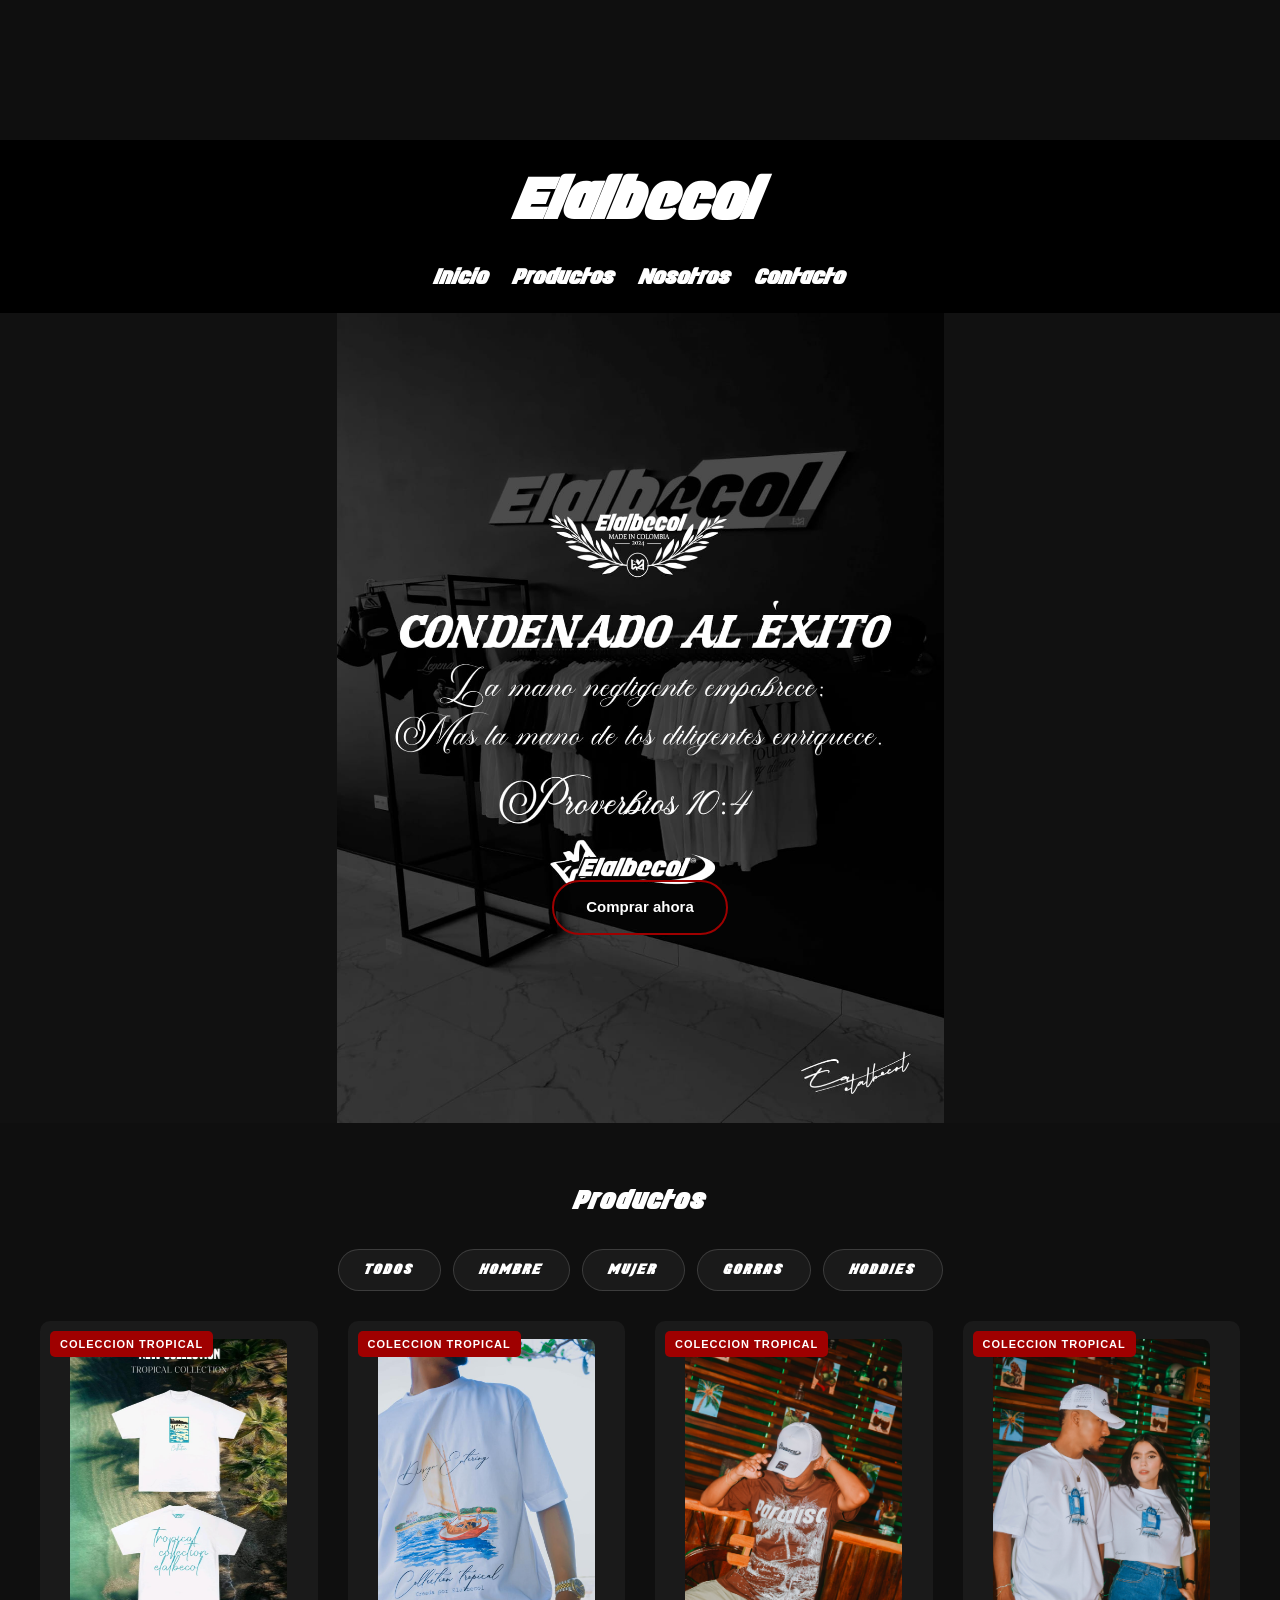
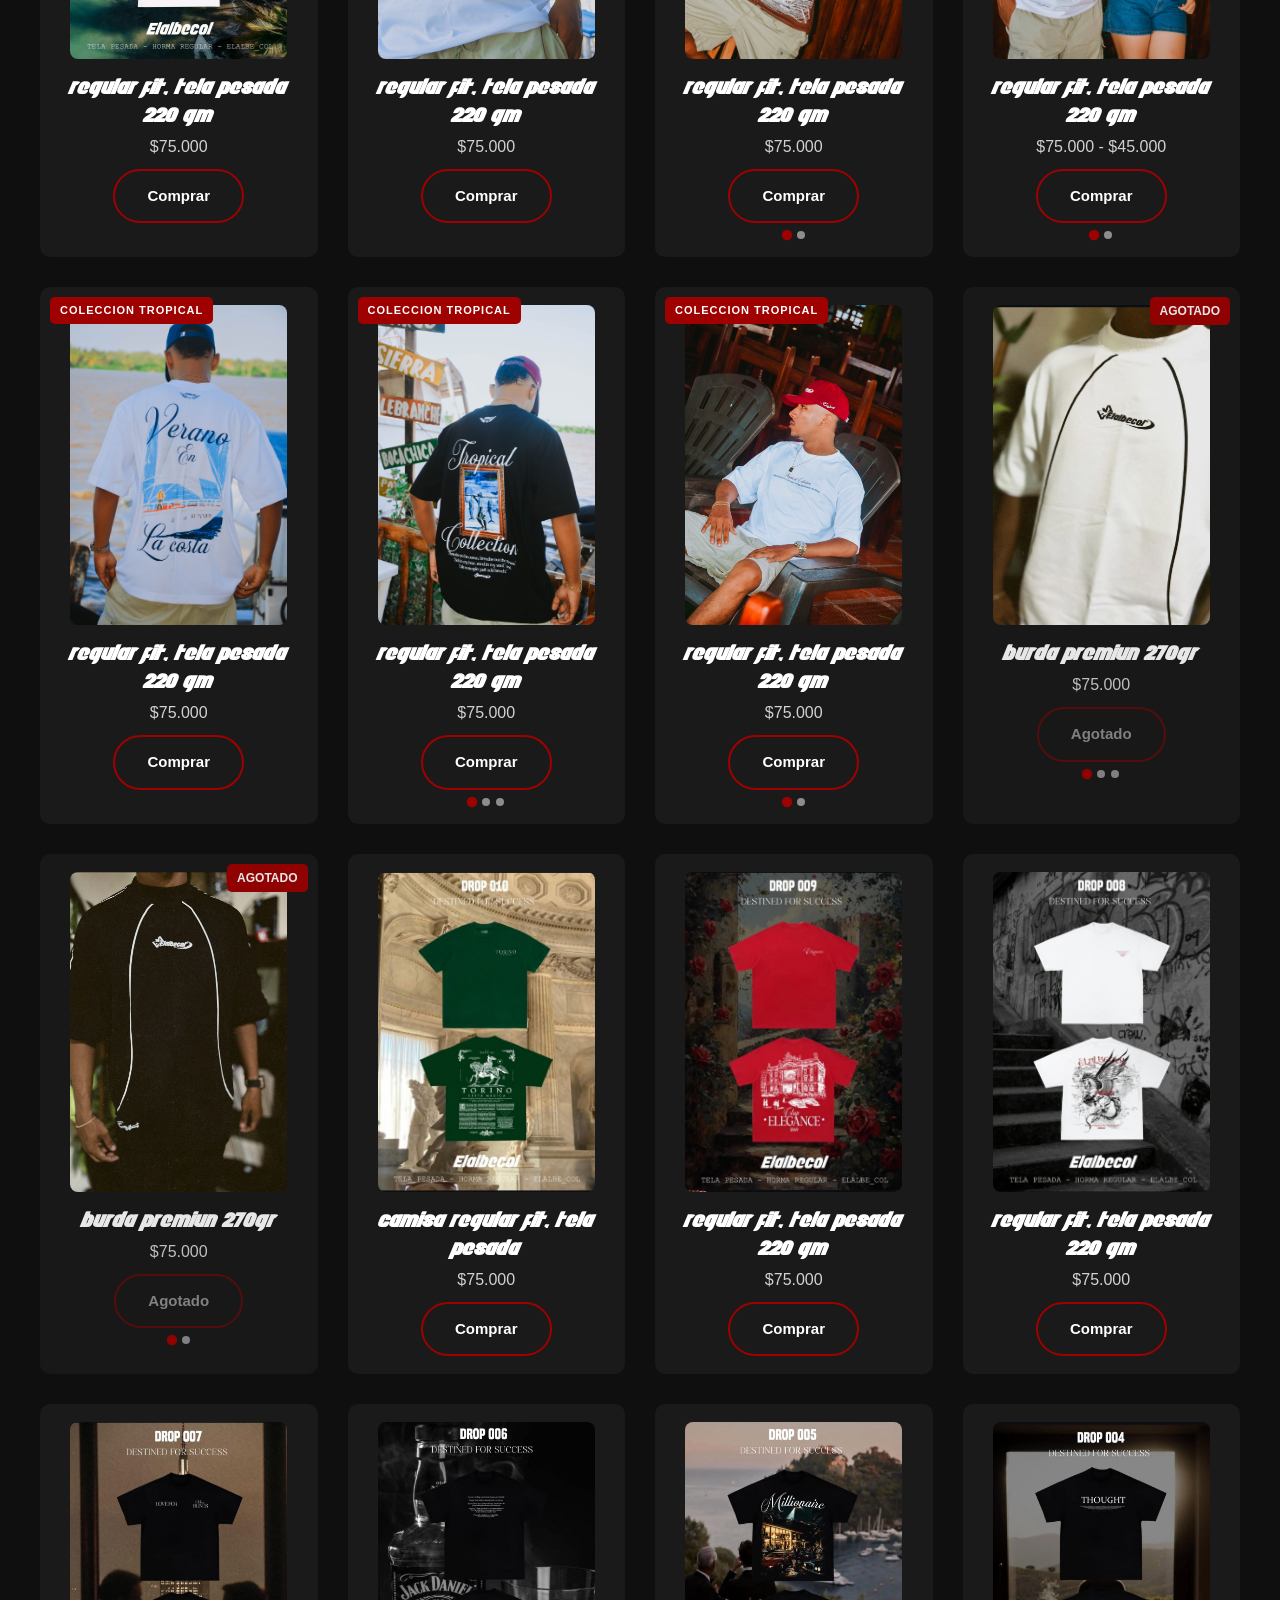
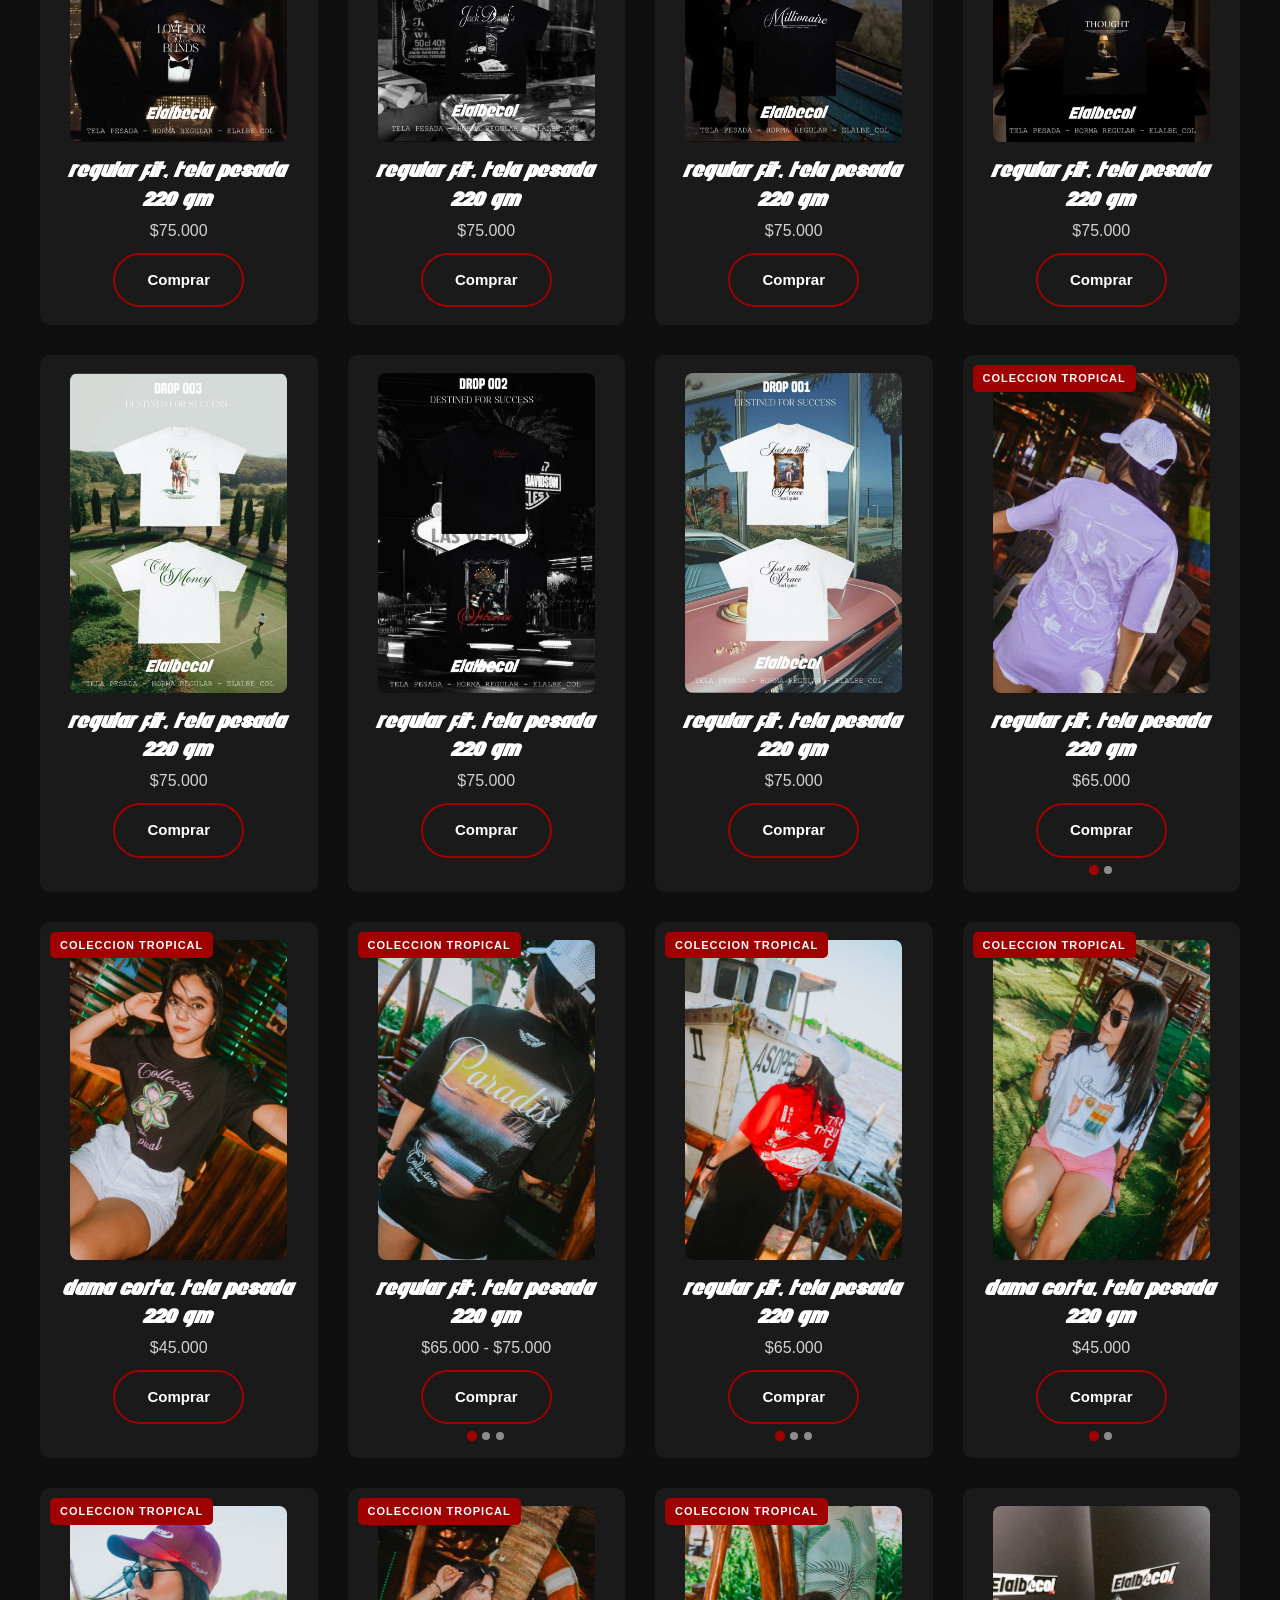
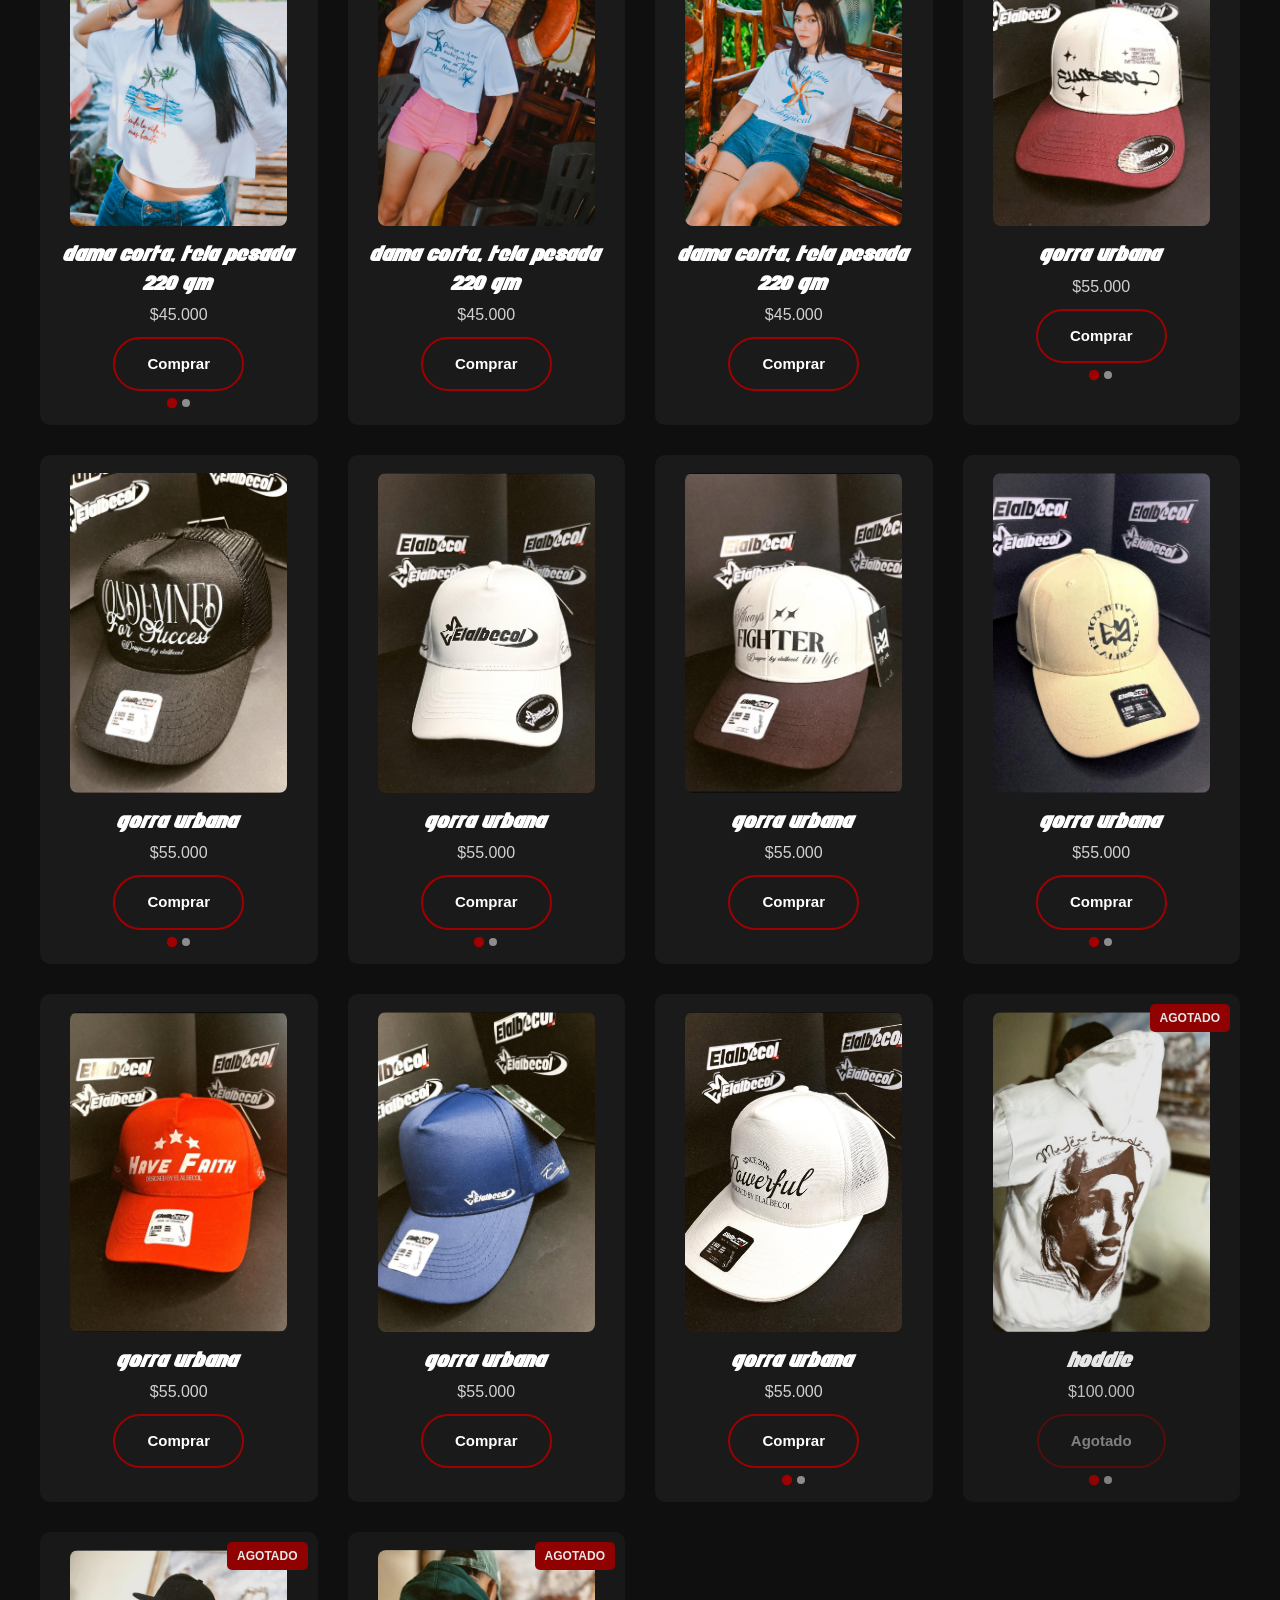
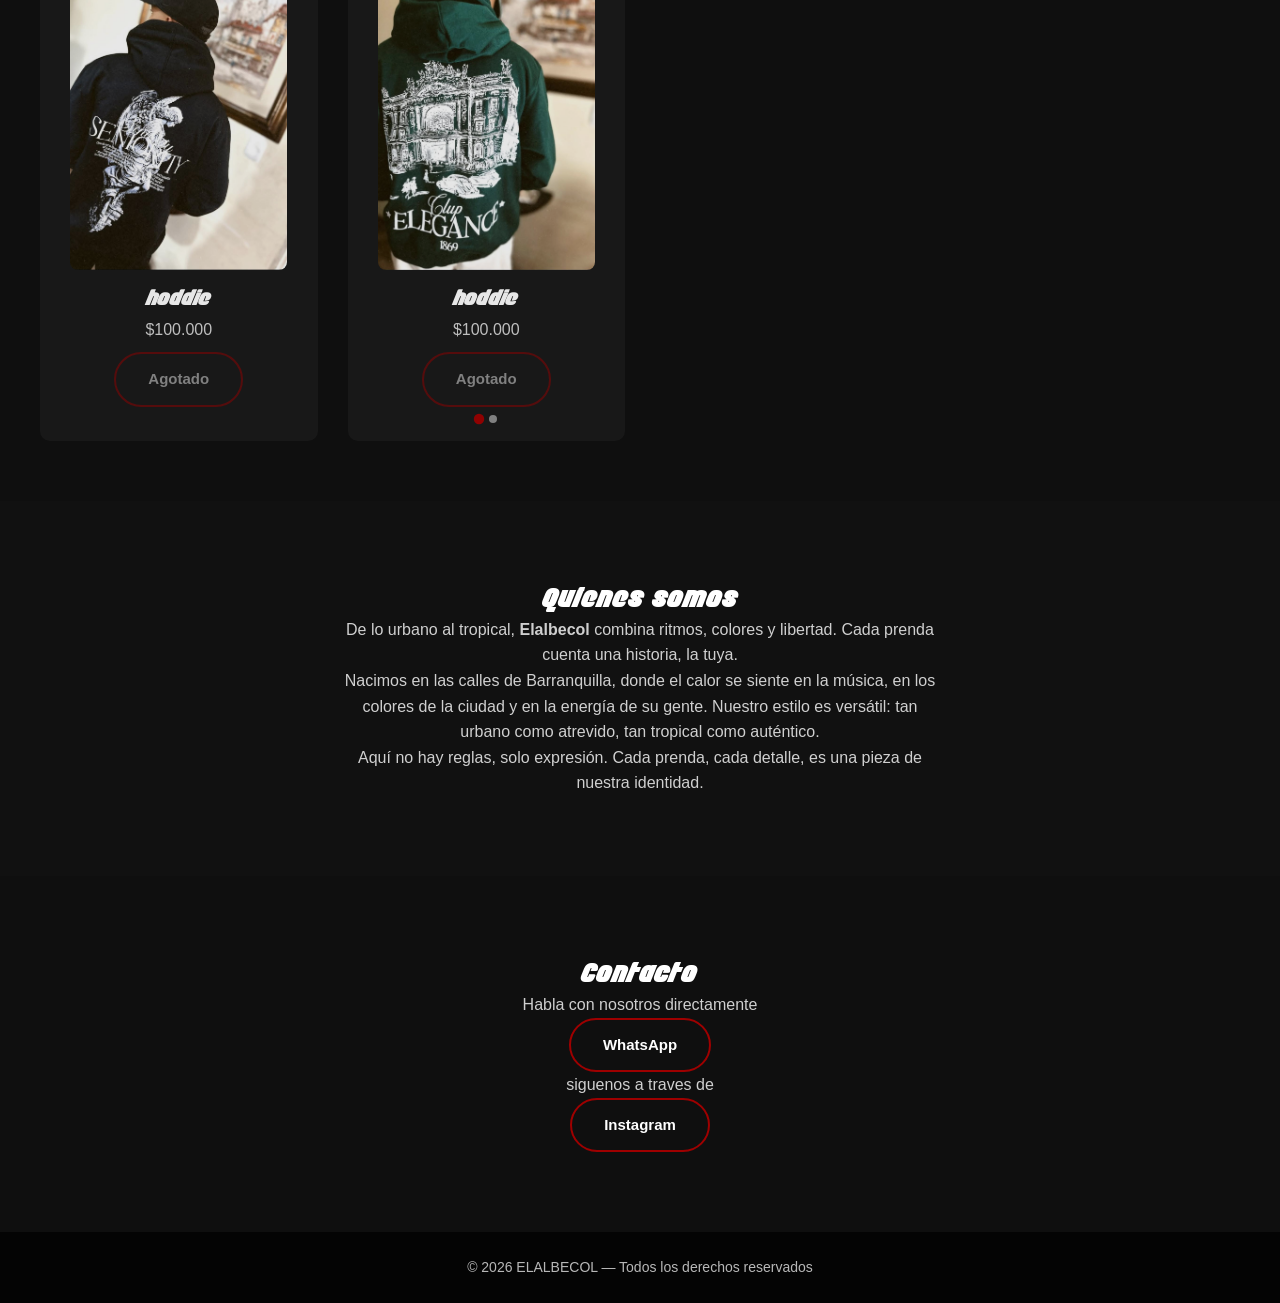
==== index.html @ cd1bcba9 "Primer commit: proyecto EACOL completo" ====
<!DOCTYPE html>
<html lang="es">
<head>
  <meta charset="UTF-8">
  <meta name="viewport" content="width=device-width, initial-scale=1.0">
  <title>ELALBECOL | Moda Urbana</title>
  <link rel="stylesheet" href="style.css">
</head>

<body>

<header>
  <h1 class="logo">
    <span class="logo-box">
      <span class="blanco">Elalbe</span><span class="negro">col</span>
    </span>
  </h1>

  <nav>
    <a href="#inicio">Inicio</a>
    <a href="#productos">Productos</a>
    <a href="#nosotros">Nosotros</a>
    <a href="#contacto">Contacto</a>
  </nav>
</header>

<!-- HERO -->
<section id="inicio" class="hero">
  <h2></h2>
  <a href="#productos" class="btn-comprar-ahora">Comprar ahora</a>
</section>

<!-- PRODUCTOS -->
<section id="productos" class="productos">
  <h2>Productos</h2>

  <div class="categorias">
    <button onclick="mostrarTodos()">Todos</button>
    <button onclick="filtrar('hombre')">Hombre</button>
    <button onclick="filtrar('mujer')">Mujer</button>
    <button onclick="filtrar('gorras')">Gorras</button>
    <button onclick="filtrar('hoddies')">Hoddies</button>
  </div>

  <div class="productos-grid" id="lista-productos"></div>
</section>

<!-- NOSOTROS -->
<section id="nosotros" class="nosotros">
  <h2>Quienes somos</h2>

  <p class="texto-nosotros">
   De lo urbano al tropical, <strong>Elalbecol</strong> combina ritmos, colores y libertad. Cada prenda cuenta una historia,
   la tuya.<br>

  Nacimos en las calles de Barranquilla, donde el calor se siente en la música, 
  en los colores de la ciudad y en la energía de su gente. 
  Nuestro estilo es versátil: tan urbano como atrevido, tan tropical como auténtico.<br>
  Aquí no hay reglas, solo expresión. Cada prenda, cada detalle, es una pieza de nuestra identidad.
  </p>
</section>

<!-- CONTACTO -->
<section id="contacto" class="contacto">
  <h2>Contacto</h2>
  <p>Habla con nosotros directamente</p>

  <a href="https://wa.me/573043099414" class="btn-comprar-ahora">WhatsApp</a>

  <p class="texto-contacto">siguenos a traves de</p>

  <a href="https://www.instagram.com/elalbe_col" class="btn-comprar-ahora">Instagram</a>
</section>

<footer class="footer">
  <p>© 2026 ELALBECOL — Todos los derechos reservados</p>
</footer>

<script src="script.js"></script>
</body>
</html>
---- style.css ----
/* ===================================================== RESET + BASE ===================================================== */
* {
  margin: 0;
  padding: 0;
  box-sizing: border-box;
}
html {
  scroll-behavior: smooth;
}
/* ===== FUENTE ===== */
@font-face {
  font-family: 'Longhaul';
  src: url('fonts/Longhaul.ttf') format('truetype');
}
/* ===== FUENTE MACHHTON ===== */
@font-face {
  font-family: 'Machton';
  src: url('fonts/Machton.ttf') format('truetype');
  font-weight: normal;
  font-style: normal;
}
/* ===== PÁRRAFOS DE NOSOTROS Y CONTACTO ===== */
.nosotros p, .contacto p {
  font-family: 'Machton', sans-serif;
}
body {
  font-family: Arial, Helvetica, sans-serif;
  background: #0f0f0f;
  color: white;
  line-height: 1.5;
  padding-top: 140px;
}
section {
  scroll-margin-top: 140px;
}
/* ===================================================== TIPOGRAFÍA GLOBAL ===================================================== */
h2 {
  font-family: 'Longhaul', sans-serif;
  letter-spacing: 1px;
}
.subtitulo-seccion {
  font-family: 'Machton', sans-serif;
  opacity: 0.9;
  margin: 5px 0 15px;
}
.texto-cursiva {
  font-family: 'Machton', sans-serif;
}
/* ===================================================== HEADER ===================================================== */
header {
  display: flex;
  flex-direction: column;
  align-items: center;
  justify-content: center;
  gap: 10px;
  background: black;
  padding: 20px 40px;
  position: sticky;
  top: 0;
  z-index: 1000;
  text-align: center;
  backdrop-filter: blur(6px);
}
.logo-box span {
  font-family: 'Longhaul', sans-serif;
  font-size: 55px;
  color: white;
}
/* ===================================================== NAV ===================================================== */
nav {
  display: flex;
  justify-content: center;
  flex-wrap: wrap;
  gap: 25px;
  margin-top: 10px;
}
nav a {
  font-family: 'Longhaul', sans-serif;
  color: white;
  text-decoration: none;
  font-weight: bold;
  font-size: 20px;
  transition: 0.3s;
}
nav a:hover {
  color: #9f0000;
}
a:focus, button:focus {
  outline: none;
}
/* ===================================================== HERO ===================================================== */
.hero {
  min-height: 90vh;
  display: flex;
  flex-direction: column;
  justify-content: center;
  align-items: center;
  text-align: center;
}
.hero h2 {
  font-size: 48px;
  margin-bottom: 10px;
}
.hero p {
  font-size: 20px;
  opacity: 0.9;
}
/* HERO INICIO */
#inicio.hero {
  position: relative;
  padding: 100px 20px;
  overflow: hidden;
  background-color: #111;
}
/* imagen fondo */
#inicio.hero::before {
  content: "";
  position: absolute;
  inset: 0;
  background-image: url('imagenes/fondoalbe.png');
  background-size: contain;
  background-repeat: no-repeat;
  background-position: center;
  opacity: 1;
  z-index: 0;
}
/* contenido encima */
#inicio.hero > * {
  position: relative;
  z-index: 1;
}
/* ===================================================== ANIMACIONES HERO ===================================================== */
@keyframes fadeUp {
  from {
    opacity: 0;
    transform: translateY(40px);
  }
  to {
    opacity: 1;
    transform: translateY(0);
  }
}
@keyframes subtleFloat {
  0% { transform: translateY(0); }
  50% { transform: translateY(-4px); }
  100% { transform: translateY(0); }
}
#inicio.hero h2 {
  animation: fadeUp 1s ease forwards;
}
#inicio.hero p {
  opacity: 0;
  animation: fadeUp 1s ease forwards;
  animation-delay: 0.3s;
}
/* botón inicio */
#inicio .btn-comprar-ahora {
  margin-top: 370px;
  opacity: 0;
  animation: fadeUp 1s ease forwards 0.6s, subtleFloat 3s ease-in-out infinite 2s;
}
/* ===================================================== BOTÓN ===================================================== */
.btn-comprar-ahora {
  padding: 14px 32px;
  background: transparent;
  color: white;
  border: 2px solid #9f0000;
  font-size: 15px;
  font-weight: 600;
  text-decoration: none;
  border-radius: 30px;
  transition: all 0.3s ease;
  display: inline-block;
  cursor: pointer;
}
.btn-comprar-ahora:hover {
  background: #9f0000;
  color: black;
  transform: translateY(-2px);
  box-shadow: 0 0 18px rgba(159,0,0,0.6);
}
/* ===================================================== PRODUCTOS ===================================================== */
.productos {
  padding: 60px 40px;
  text-align: center;
}
.productos-grid {
  display: grid;
  grid-template-columns: repeat(auto-fit, minmax(250px, 1fr));
  gap: 30px;
}
.producto {
  background: #1a1a1a;
  padding: 18px;
  border-radius: 10px;
  transition: 0.3s;
  position: relative;
}
.producto:hover {
  transform: translateY(-8px);
}
.producto img {
  width: 90%;
  max-width: 260px;
  height: 320px;
  object-fit: cover;
  border-radius: 8px;
  display: block;
  margin: 0 auto;
}
.producto h3 {
  font-family: 'Longhaul', sans-serif;
  margin: 15px 0 5px;
}
.producto p {
  opacity: 0.8;
  margin-bottom: 10px;
}
.producto.agotado {
  opacity: 0.9;
}
.producto.agotado::after {
  content: "AGOTADO";
  position: absolute;
  top: 10px;
  right: 10px;
  background: #9f0000;
  color: white;
  padding: 5px 10px;
  font-size: 12px;
  border-radius: 5px;
  font-weight: bold;
}
/* ===============================
   ETIQUETAS DE PRODUCTO
================================= */

.producto {
  position: relative; /* necesario para posicionar la etiqueta */
}

.etiqueta {
  position: absolute;
  top: 10px;
  left: 10px;
  padding: 5px 10px;
  font-size: 11px;
  border-radius: 5px;
  font-weight: bold;
  letter-spacing: 1px;
  z-index: 2; /* asegura que quede sobre la imagen */
}

.etiqueta.nuevo {
  background: #9f0000;
  color: black;
}

.etiqueta.coleccion {
  background: #9f0000;
  color: white;
}

.etiqueta.especial {
  background: #9f0000;
  color: black;
}
/* ===================================================== CATEGORÍAS ===================================================== */
.categorias {
  display: flex;
  justify-content: center;
  flex-wrap: wrap;
  gap: 12px;
  max-width: 900px;
  margin: 30px auto;
}
.categorias button {
  font-family: 'Longhaul', sans-serif;
  background: #1a1a1a;
  color: white;
  border: 1px solid rgba(255,255,255,0.15);
  padding: 12px 26px;
  font-size: 13px;
  letter-spacing: 2px;
  cursor: pointer;
  border-radius: 50px;
  transition: all 0.35s ease;
  font-weight: 600;
  text-transform: uppercase;
}
.categorias button:hover {
  background: #9f0000;
  color: black;
  transform: translateY(-4px);
  box-shadow: 0 8px 20px rgba(159,0,0,0.35);
}
.categorias button.activo {
  background: #9f0000;
  color: black;
  border-color: #9f0000;
}
/* ===================================================== SECCIONES ===================================================== */
.nosotros, .contacto {
  padding: 80px 40px;
  text-align: center;
}
.nosotros {
  background: #111;
}
.nosotros p, .contacto p {
  max-width: 600px;
  margin: auto;
  opacity: 0.8;
  line-height: 1.6;
}
/* ===================================================== FOOTER ===================================================== */
.footer {
  background: black;
  text-align: center;
  padding: 25px 15px;
  font-size: 14px;
  opacity: 0.7;
}
/* ===================================================== RESPONSIVE ===================================================== */
@media (max-width: 768px) {
  nav a { font-size: 16px; }
  .logo-box span { font-size: 38px; }
  .hero h2 { font-size: 34px; }
  .hero p { font-size: 16px; }
  .productos { padding: 40px 20px; }
  .nosotros, .contacto { padding: 60px 20px; }
  .categorias button { padding: 10px 20px; font-size: 12px; }
  .btn-comprar-ahora { padding: 12px 28px; font-size: 14px; }
  .imagenes-producto {
    display: flex;
    gap: 6px;
    margin-bottom: 10px;
  }
  .producto-img {
    width: 100%;
    max-width: 100px;
    height: 120px;
    object-fit: cover;
    border-radius: 6px;
  }
}
/* ===============================
   SLIDER DE IMÁGENES TIPO IG
================================= */
.slider-container {
  position: relative;
  display: flex;
  flex-direction: column;
  align-items: center;
}

.slider-dots {
  display: flex;
  justify-content: center;
  gap: 6px;
  margin-top: 8px;
}

.slider-dots .dot {
  width: 8px;
  height: 8px;
  background: rgba(255, 255, 255, 0.5);
  border-radius: 50%;
  cursor: pointer;
  transition: all 0.3s ease;
}

.slider-dots .dot.active {
  background: #9f0000;
  transform: scale(1.3);
}

/* IMAGEN DEL PRODUCTO DENTRO DEL SLIDER */
.producto-img {
  width: 90%;
  max-width: 260px;
  height: 320px;
  object-fit: cover;
  border-radius: 8px;
  cursor: pointer;
  transition: transform 0.3s ease;
}

.producto-img:hover {
  transform: scale(1.03);
}

/* ADAPTACIÓN MÓVIL */
@media (max-width: 768px) {
  .slider-dots .dot {
    width: 6px;
    height: 6px;
  }
  .producto-img {
    width: 100%;
    max-width: 100%;
    height: auto;
  }
}
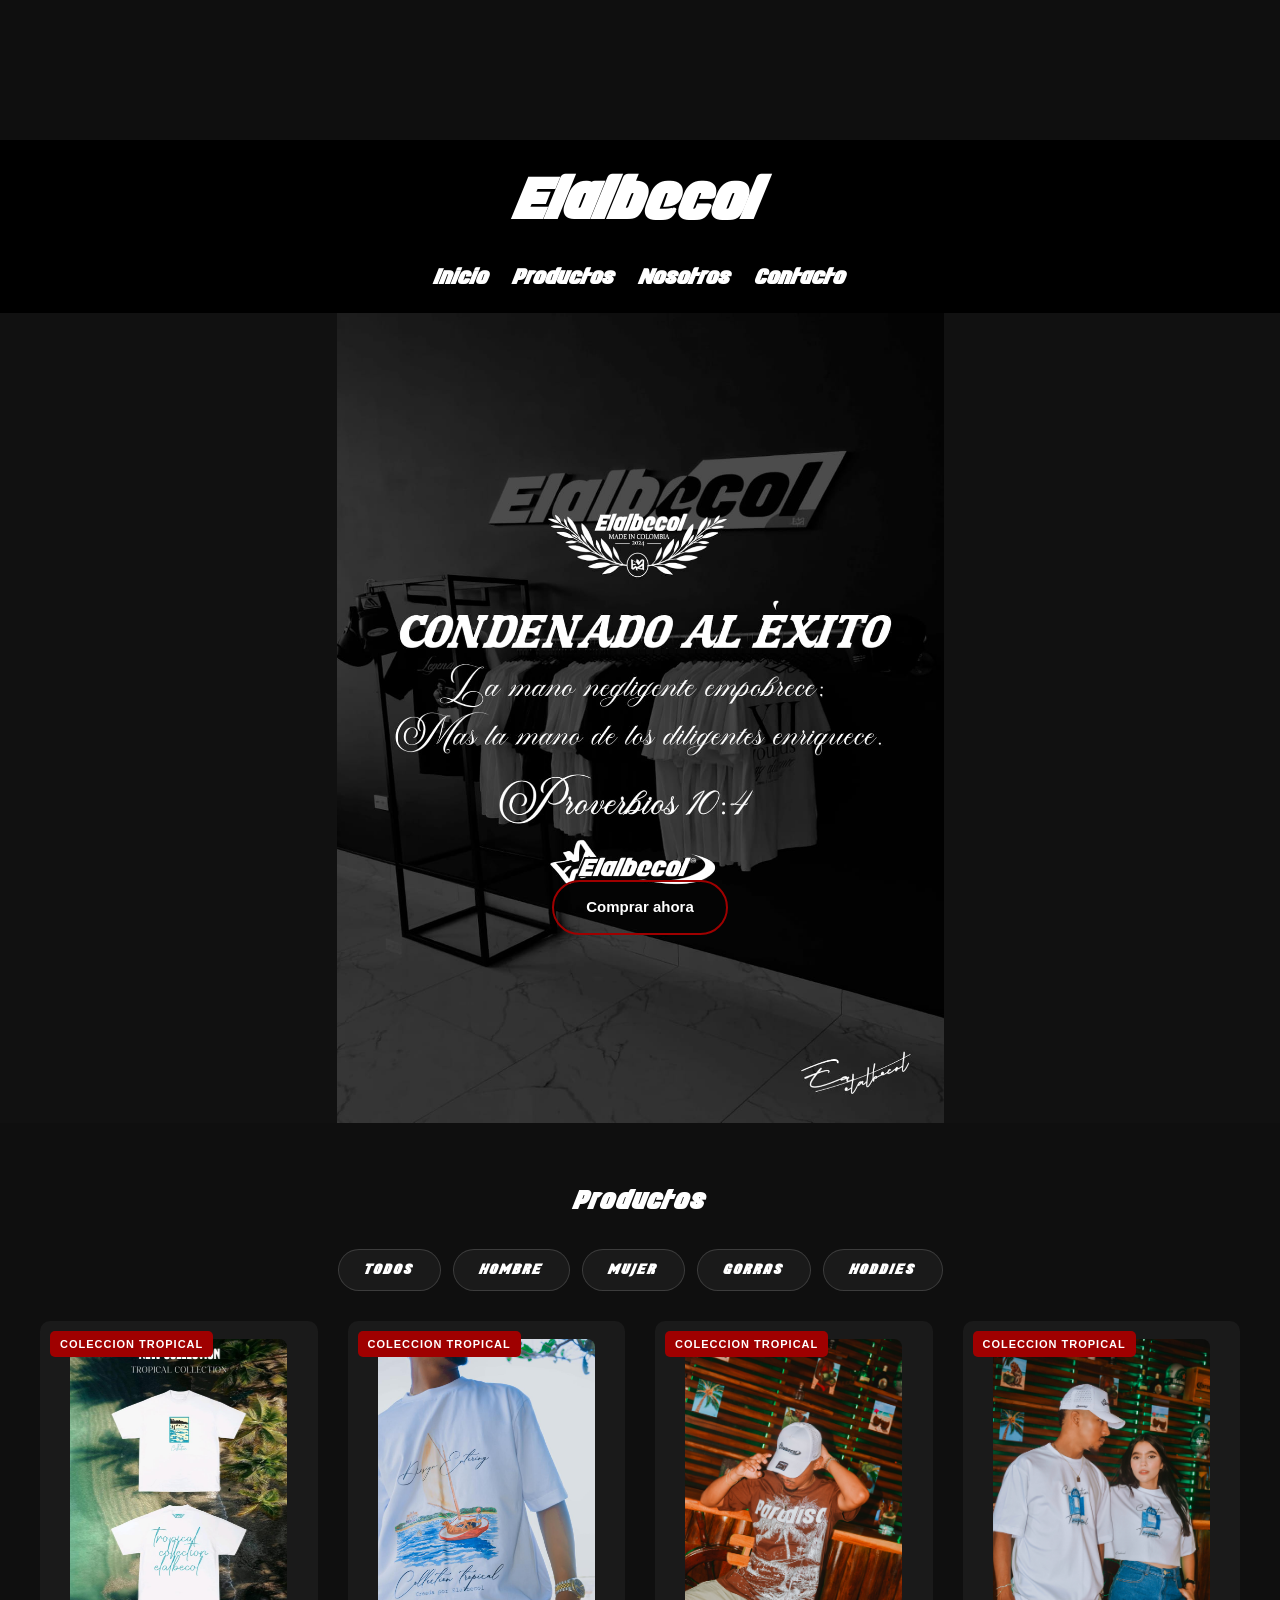
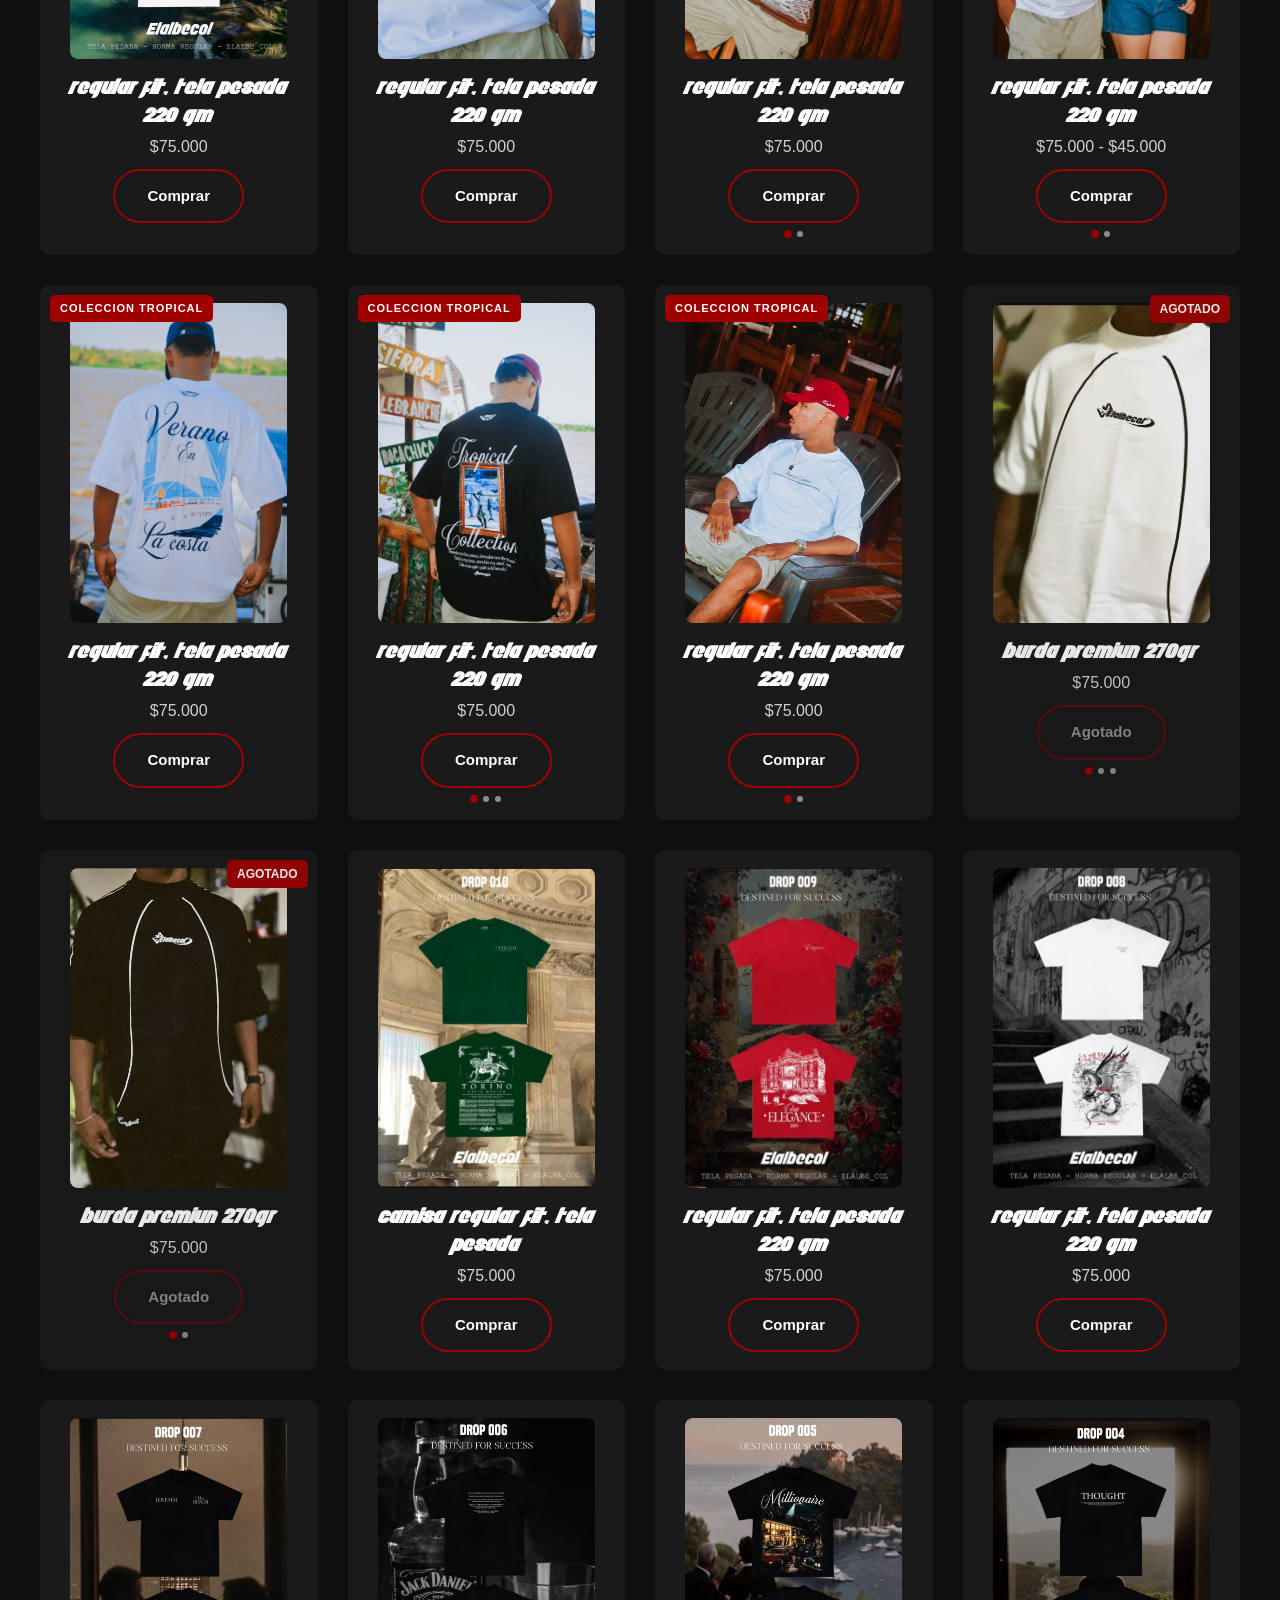
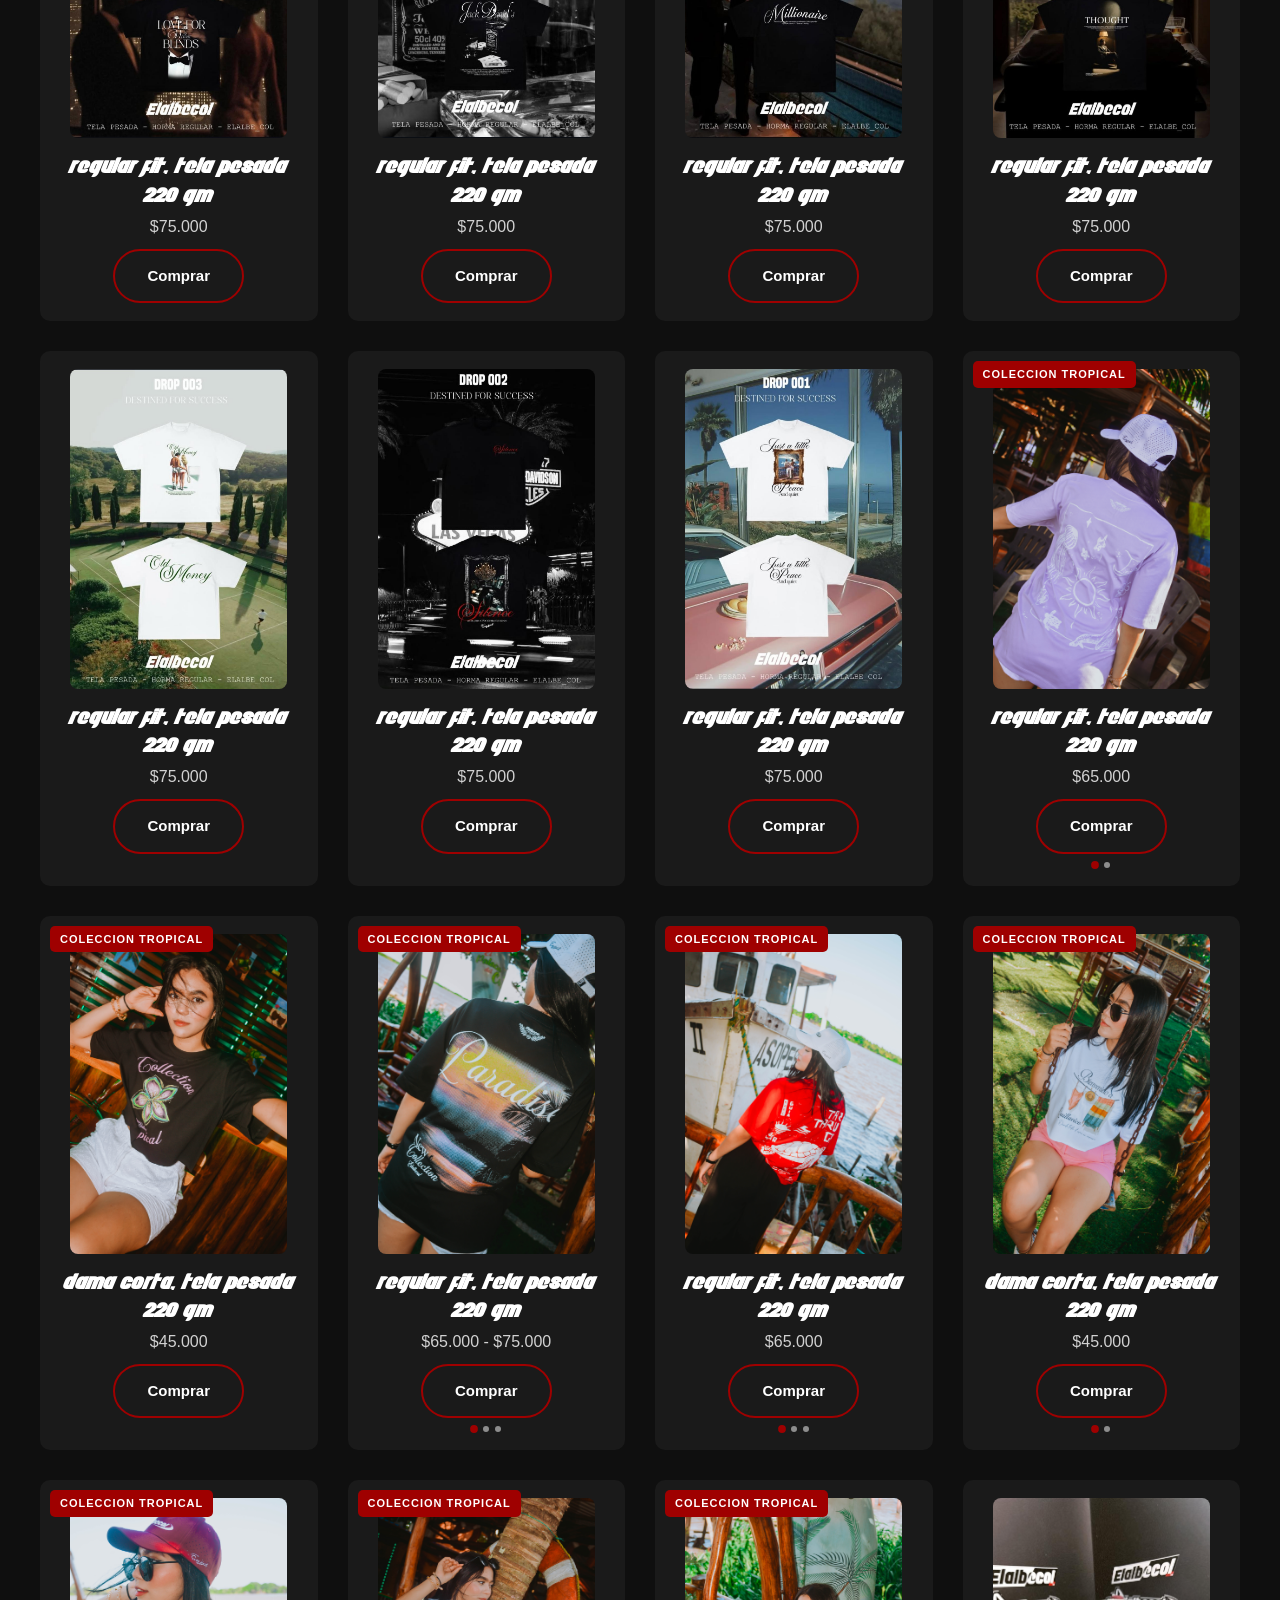
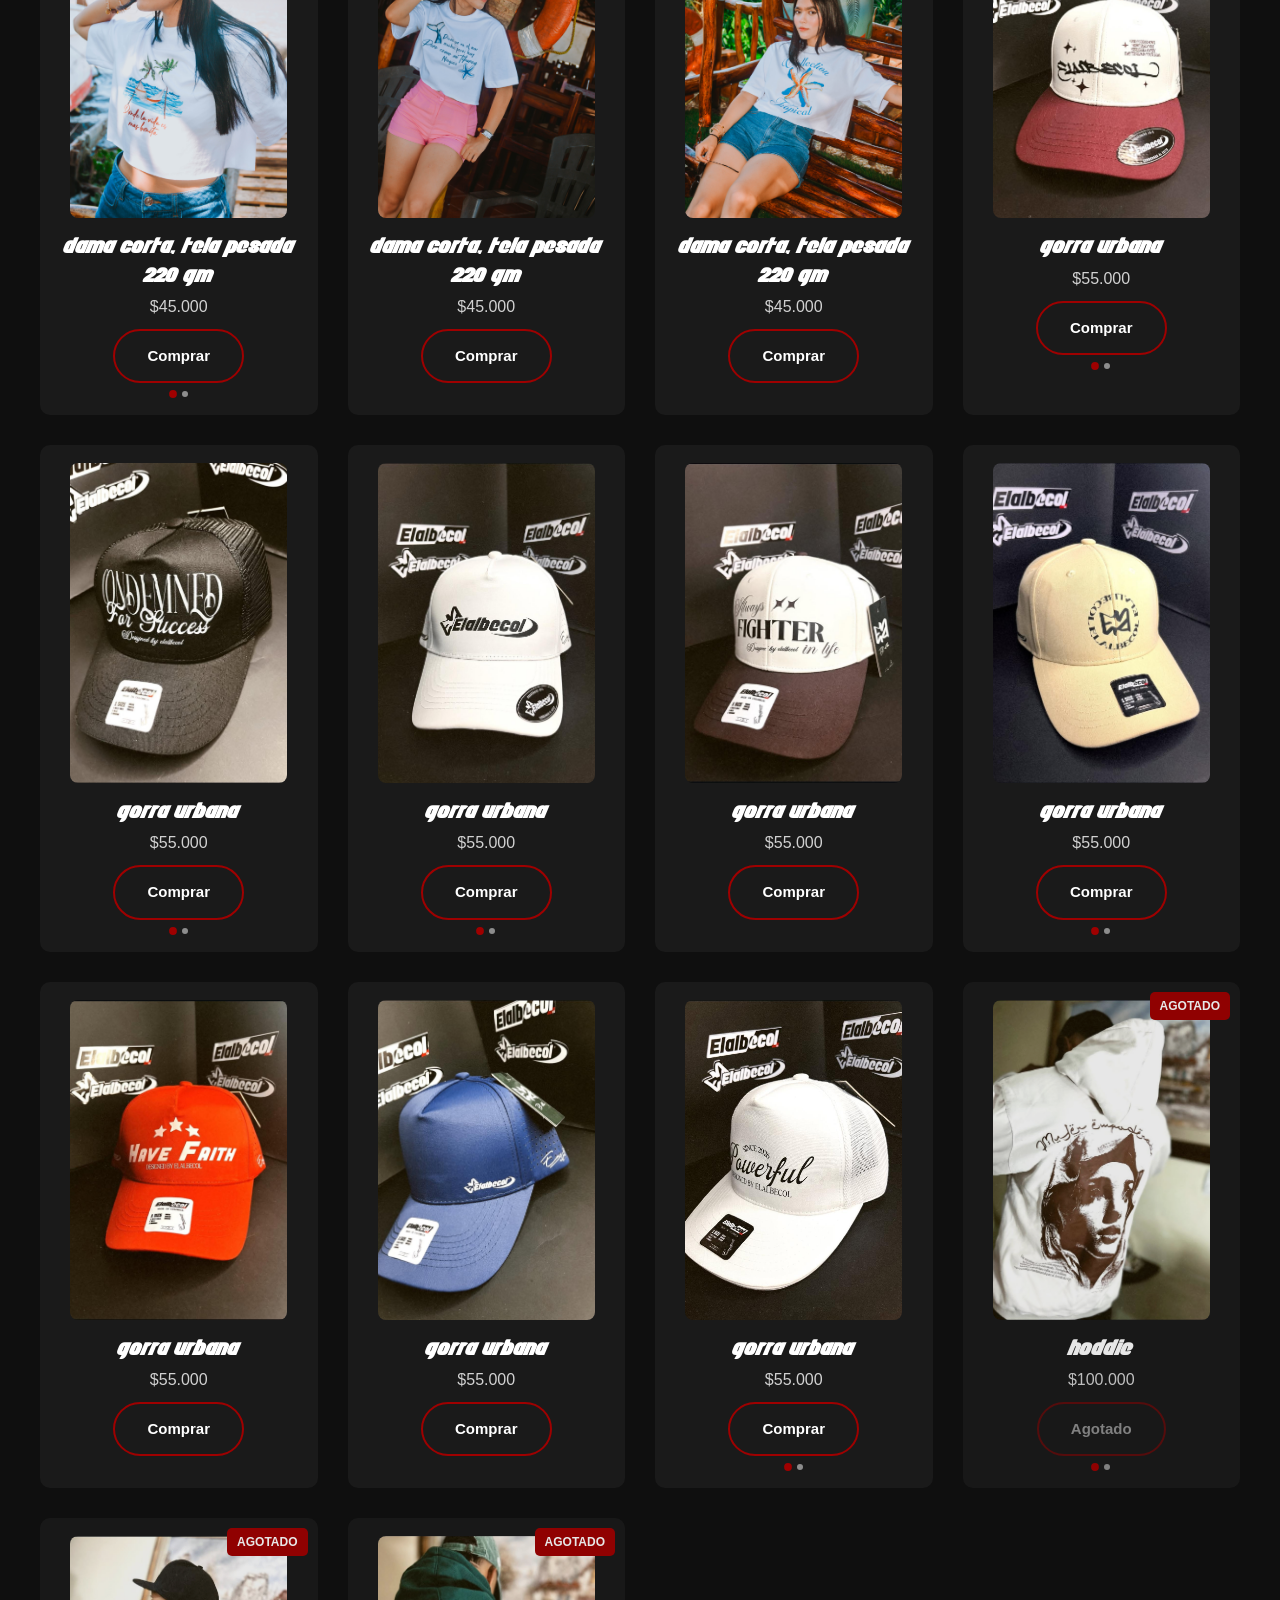
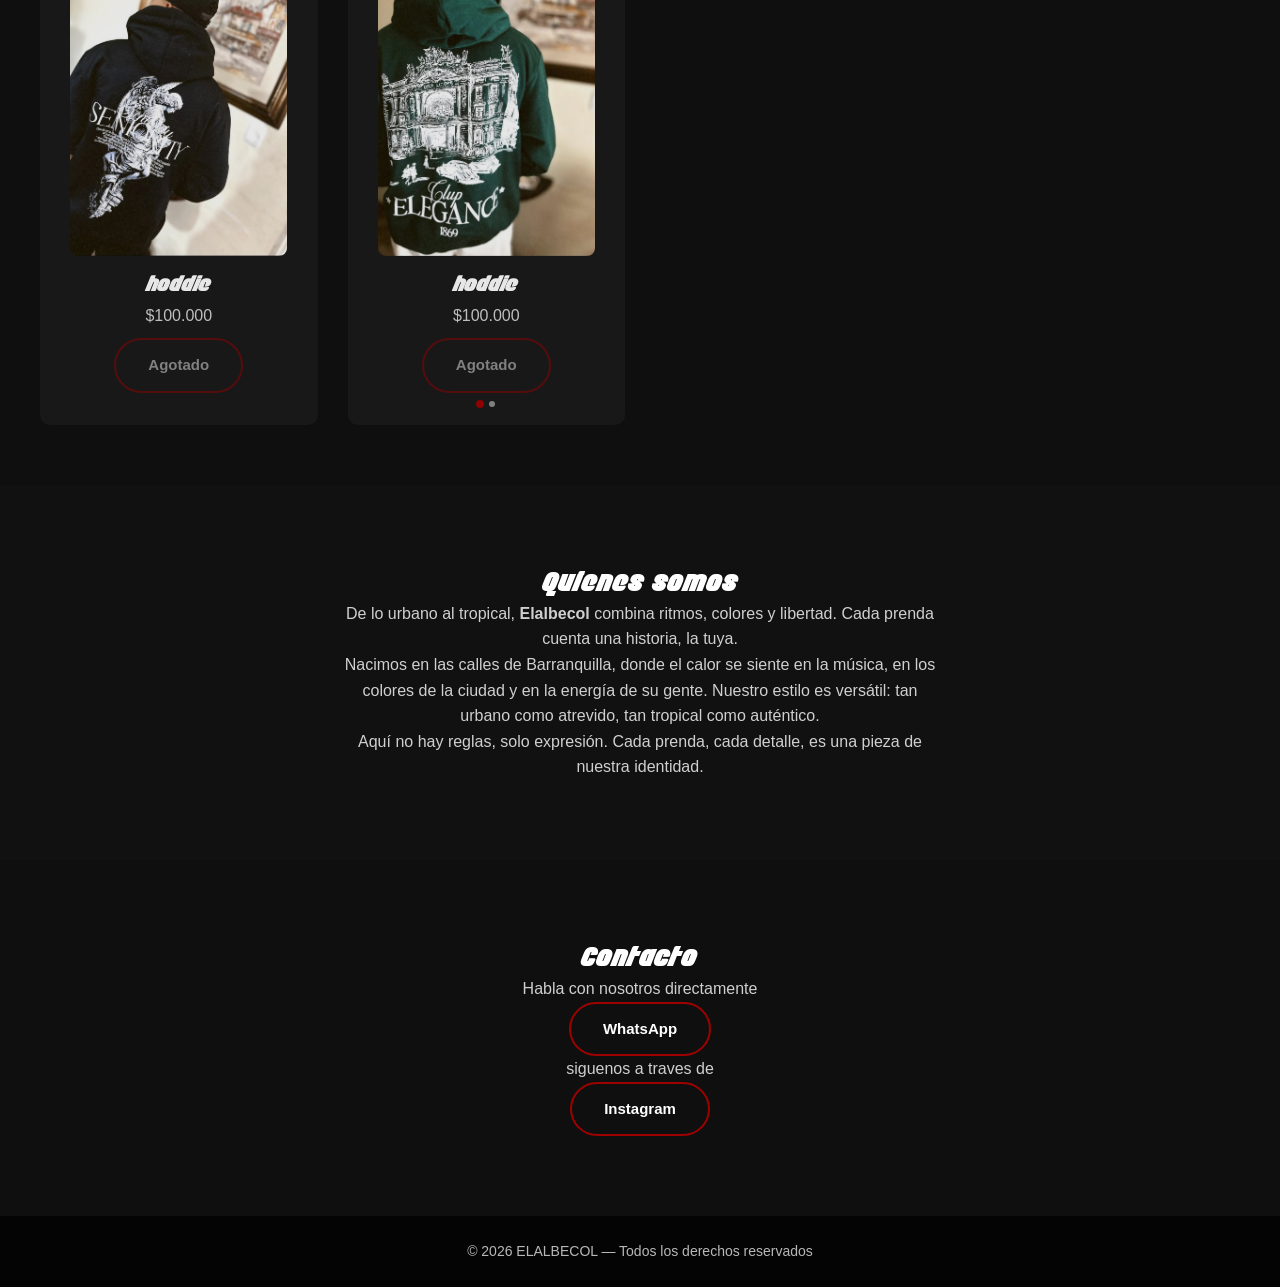
==== commit 554bc266: "actualizacion diseño slider" ====
--- a/index.html
+++ b/index.html
@@ -65,7 +65,7 @@
   <h2>Contacto</h2>
   <p>Habla con nosotros directamente</p>
 
-  <a href="https://wa.me/573043099414" class="btn-comprar-ahora">WhatsApp</a>
+  <a href="https://wa.me/573204883897" class="btn-comprar-ahora">WhatsApp</a>
 
   <p class="texto-contacto">siguenos a traves de</p>
 
--- a/style.css
+++ b/style.css
@@ -392,6 +392,7 @@
 
 /* ADAPTACIÓN MÓVIL */
 @media (max-width: 768px) {
+}
   .slider-dots .dot {
     width: 6px;
     height: 6px;
@@ -400,5 +401,4 @@
     width: 100%;
     max-width: 100%;
     height: auto;
-  }
-}+  }
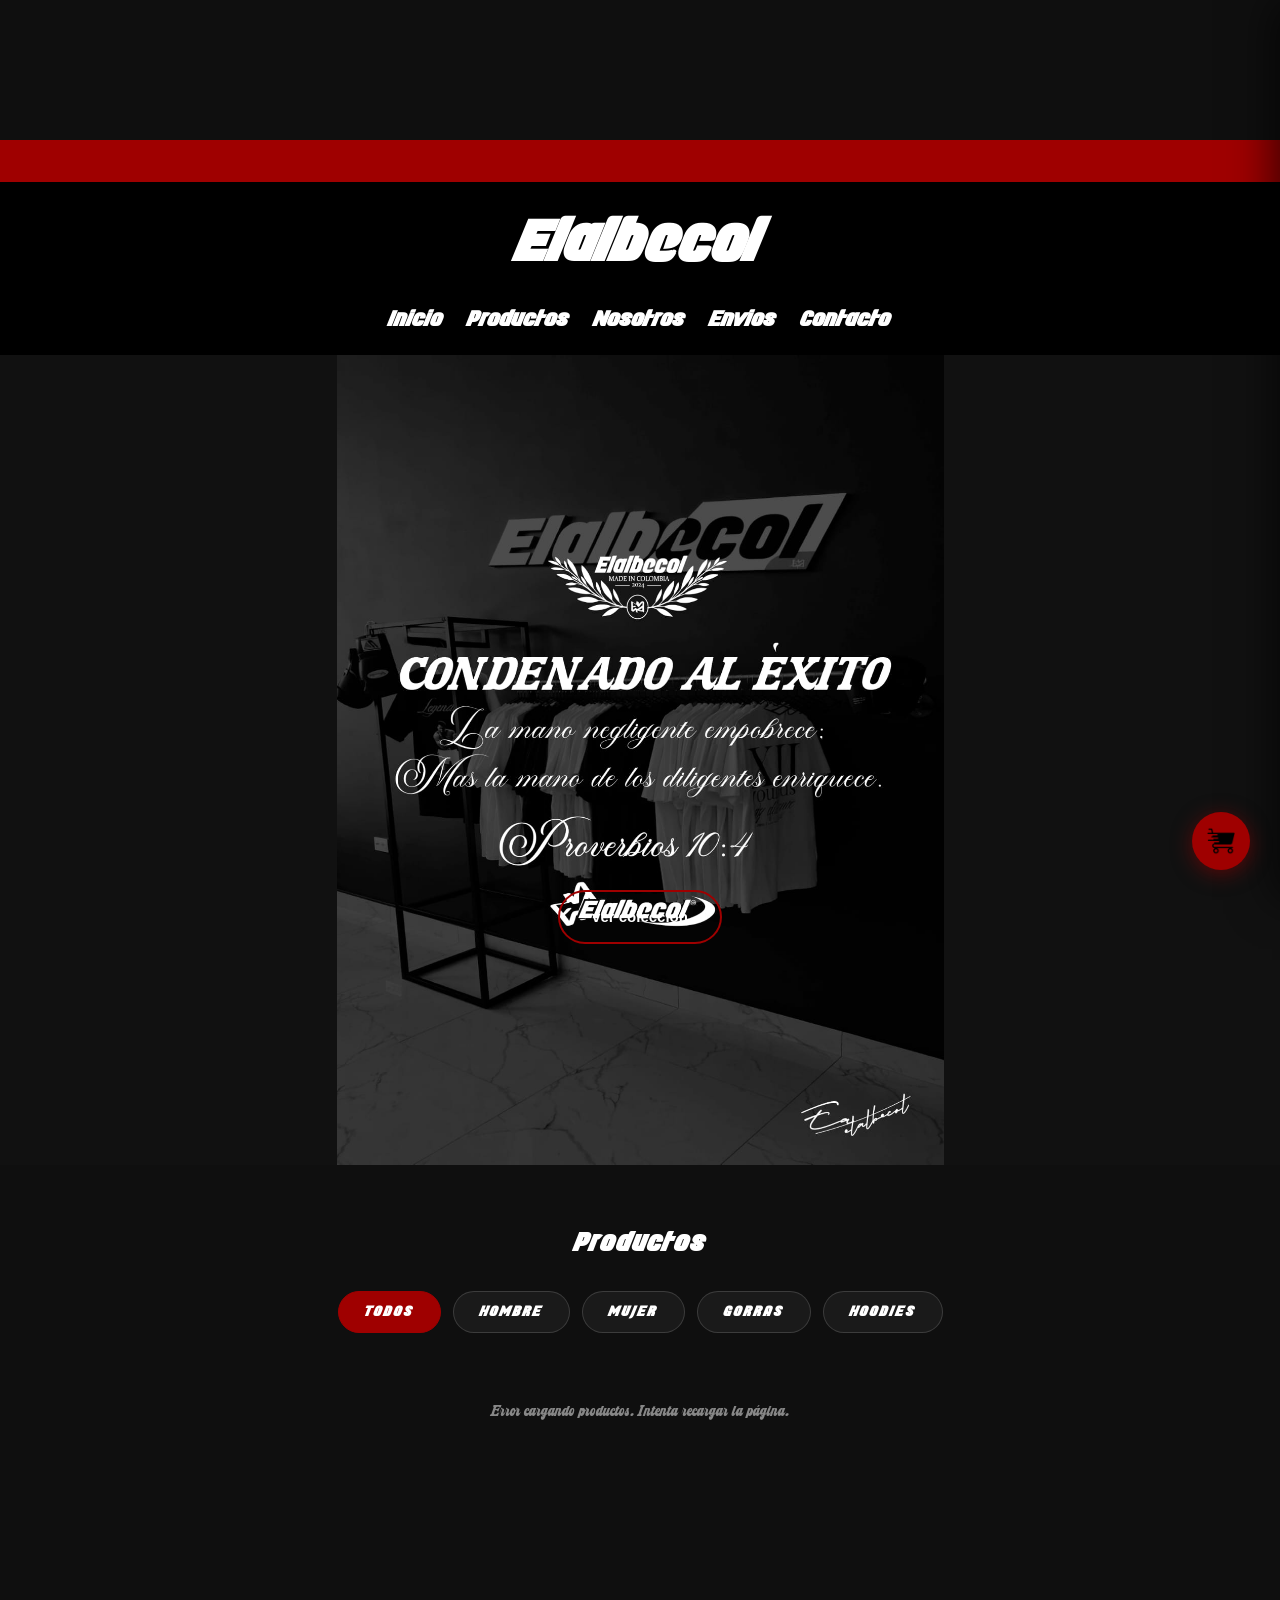
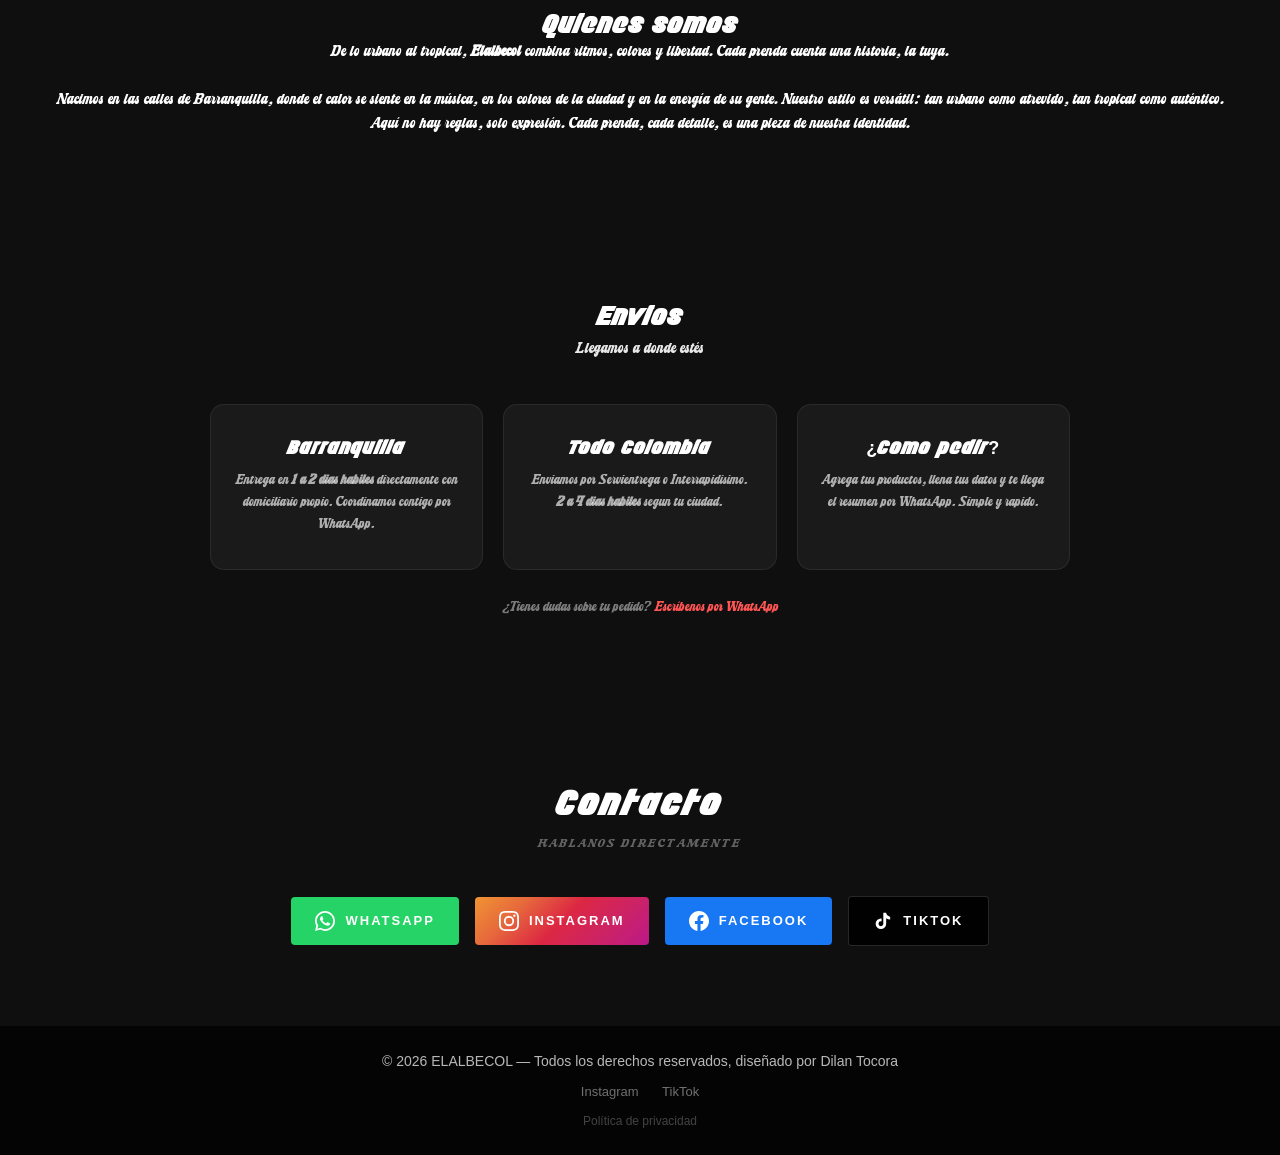
==== commit 65146f2f: "mejoras de produccion" ====
--- a/index.html
+++ b/index.html
@@ -3,11 +3,51 @@
 <head>
   <meta charset="UTF-8">
   <meta name="viewport" content="width=device-width, initial-scale=1.0">
-  <title>ELALBECOL | Moda Urbana</title>
+
+
+  <link rel="icon" type="image/png" sizes="32x32" href="imagenes/favicon.png">
+  <link rel="icon" type="image/png" sizes="16x16" href="imagenes/favicon.png">
+  <link rel="apple-touch-icon" sizes="180x180" href="imagenes/apple-touch-icon.png">
+
+ 
+  <title>Elalbecol | Moda Urbana y Tropical — Barranquilla</title>
+  <meta name="description" content="Ropa urbana y tropical hecha para Barranquilla. Camisas, gorras y hoodies con identidad propia. Envíos a todo Colombia.">
+  <meta name="keywords" content="ropa urbana barranquilla, camisas colombia, moda tropical, elalbecol, gorras, hoodies">
+  <meta name="author" content="Elalbecol">
+  <link rel="canonical" href="https://elalbecol.netlify.app/">
+
+
+  <meta property="og:type" content="website">
+  <meta property="og:url" content="https://elalbecol.netlify.app/">
+  <meta property="og:title" content="Elalbecol | Moda Urbana y Tropical">
+  <meta property="og:description" content="De lo urbano al tropical. Ropa con identidad, nacida en Barranquilla.">
+  <meta property="og:image" content="https://elalbecol.netlify.app/imagenes/fondoalbe.png">
+  <meta property="og:image:width" content="1200">
+  <meta property="og:image:height" content="630">
+  <meta property="og:locale" content="es_CO">
+
+  <meta name="twitter:card" content="summary_large_image">
+  <meta name="twitter:title" content="Elalbecol | Moda Urbana y Tropical">
+  <meta name="twitter:description" content="De lo urbano al tropical. Ropa con identidad, nacida en Barranquilla.">
+  <meta name="twitter:image" content="https://elalbecol.netlify.app/imagenes/fondoalbe.png">
+
   <link rel="stylesheet" href="style.css">
+
+
+  <script async src="https://www.googletagmanager.com/gtag/js?id=G-L9CGC9F19G"></script>
+  <script>
+    window.dataLayer = window.dataLayer || [];
+    function gtag(){dataLayer.push(arguments);}
+    gtag('js', new Date());
+    gtag('config', 'G-L9CGC9F19G');
+  </script>
 </head>
 
 <body>
+  <div id="banner-promo">
+    <span>ENVÍO GRATIS A TODO COLOMBIA A PARTIR DE COMPRAS SUPERIORES A 150.000 COP &nbsp;•&nbsp; ENVÍO GRATIS A TODO COLOMBIA A PARTIR DE COMPRAS SUPERIORES A 150.000 COP &nbsp;•&nbsp; ENVÍO GRATIS A TODO COLOMBIA A PARTIR DE COMPRAS SUPERIORES A 150.000 COP</span>
+  </div>
+
 
 <header>
   <h1 class="logo">
@@ -15,67 +55,228 @@
       <span class="blanco">Elalbe</span><span class="negro">col</span>
     </span>
   </h1>
-
   <nav>
     <a href="#inicio">Inicio</a>
     <a href="#productos">Productos</a>
     <a href="#nosotros">Nosotros</a>
+    <a href="#envios">Envios</a>
     <a href="#contacto">Contacto</a>
   </nav>
 </header>
 
-<!-- HERO -->
+
 <section id="inicio" class="hero">
-  <h2></h2>
-  <a href="#productos" class="btn-comprar-ahora">Comprar ahora</a>
-</section>
-
-<!-- PRODUCTOS -->
+  <a href="#productos" class="btn-comprar-ahora">ver coleccion</a>
+</section>
+
+
 <section id="productos" class="productos">
   <h2>Productos</h2>
 
   <div class="categorias">
-    <button onclick="mostrarTodos()">Todos</button>
-    <button onclick="filtrar('hombre')">Hombre</button>
-    <button onclick="filtrar('mujer')">Mujer</button>
-    <button onclick="filtrar('gorras')">Gorras</button>
-    <button onclick="filtrar('hoddies')">Hoddies</button>
-  </div>
-
+    <button class="activo" onclick="filtrar('todos', this)">Todos</button>
+    <button onclick="filtrar('hombre', this)">Hombre</button>
+    <button onclick="filtrar('mujer', this)">Mujer</button>
+    <button onclick="filtrar('gorras', this)">Gorras</button>
+    <button onclick="filtrar('hoodies', this)">hoodies</button>
+  </div>
+
+  <div id="estado-carga" class="estado-carga">Cargando productos...</div>
   <div class="productos-grid" id="lista-productos"></div>
 </section>
 
-<!-- NOSOTROS -->
+
 <section id="nosotros" class="nosotros">
   <h2>Quienes somos</h2>
-
   <p class="texto-nosotros">
-   De lo urbano al tropical, <strong>Elalbecol</strong> combina ritmos, colores y libertad. Cada prenda cuenta una historia,
-   la tuya.<br>
-
-  Nacimos en las calles de Barranquilla, donde el calor se siente en la música, 
-  en los colores de la ciudad y en la energía de su gente. 
-  Nuestro estilo es versátil: tan urbano como atrevido, tan tropical como auténtico.<br>
-  Aquí no hay reglas, solo expresión. Cada prenda, cada detalle, es una pieza de nuestra identidad.
+    De lo urbano al tropical, <strong>Elalbecol</strong> combina ritmos, colores y libertad. Cada prenda cuenta una historia, la tuya.<br><br>
+    Nacimos en las calles de Barranquilla, donde el calor se siente en la música,
+    en los colores de la ciudad y en la energía de su gente.
+    Nuestro estilo es versátil: tan urbano como atrevido, tan tropical como auténtico.<br>
+    Aquí no hay reglas, solo expresión. Cada prenda, cada detalle, es una pieza de nuestra identidad.
   </p>
 </section>
 
-<!-- CONTACTO -->
+
+
+<section id="envios" class="envios">
+  <h2>Envios</h2>
+  <p class="subtitulo-seccion">Llegamos a donde estés</p>
+
+  <div class="envios-grid">
+
+    <div class="envio-card">
+      <h3>Barranquilla</h3>
+      <p>Entrega en <strong>1 a 2 dias habiles</strong> directamente con domiciliario propio. Coordinamos contigo por WhatsApp.</p>
+    </div>
+
+    <div class="envio-card">
+      <h3>Todo Colombia</h3>
+      <p>Enviamos por Servientrega o Interrapidisimo. <strong>2 a 4 dias habiles</strong> segun tu ciudad.</p>
+    </div>
+
+    <div class="envio-card">
+      <h3>¿Como pedir?</h3>
+      <p>Agrega tus productos, llena tus datos y te llega el resumen por WhatsApp. Simple y rapido.</p>
+    </div>
+
+  </div>
+
+  <p class="envios-nota">¿Tienes dudas sobre tu pedido? <a href="https://wa.me/573204883897" target="_blank" rel="noopener">Escríbenos por WhatsApp</a></p>
+</section>
+
+
 <section id="contacto" class="contacto">
   <h2>Contacto</h2>
-  <p>Habla con nosotros directamente</p>
-
-  <a href="https://wa.me/573204883897" class="btn-comprar-ahora">WhatsApp</a>
-
-  <p class="texto-contacto">siguenos a traves de</p>
-
-  <a href="https://www.instagram.com/elalbe_col" class="btn-comprar-ahora">Instagram</a>
-</section>
+  <p>Hablanos directamente</p>
+  <div class="social-row">
+
+    <a href="https://wa.me/573204883897" class="social-btn btn-whatsapp" target="_blank" rel="noopener">
+      <svg viewBox="0 0 24 24" fill="currentColor" width="20" height="20">
+        <path d="M17.472 14.382c-.297-.149-1.758-.867-2.03-.967-.273-.099-.471-.148-.67.15-.197.297-.767.966-.94 1.164-.173.199-.347.223-.644.075-.297-.15-1.255-.463-2.39-1.475-.883-.788-1.48-1.761-1.653-2.059-.173-.297-.018-.458.13-.606.134-.133.298-.347.446-.52.149-.174.198-.298.298-.497.099-.198.05-.371-.025-.52-.075-.149-.669-1.612-.916-2.207-.242-.579-.487-.5-.669-.51-.173-.008-.371-.01-.57-.01-.198 0-.52.074-.792.372-.272.297-1.04 1.016-1.04 2.479 0 1.462 1.065 2.875 1.213 3.074.149.198 2.096 3.2 5.077 4.487.709.306 1.262.489 1.694.625.712.227 1.36.195 1.871.118.571-.085 1.758-.719 2.006-1.413.248-.694.248-1.289.173-1.413-.074-.124-.272-.198-.57-.347z"/>
+        <path d="M12 0C5.373 0 0 5.373 0 12c0 2.123.554 4.112 1.523 5.84L.057 23.882l6.2-1.627A11.933 11.933 0 0012 24c6.627 0 12-5.373 12-12S18.627 0 12 0zm0 21.818a9.794 9.794 0 01-5.001-1.373l-.358-.213-3.712.974.992-3.62-.234-.372A9.793 9.793 0 012.182 12C2.182 6.567 6.567 2.182 12 2.182S21.818 6.567 21.818 12 17.433 21.818 12 21.818z"/>
+      </svg>
+      WhatsApp
+    </a>
+
+    <a href="https://www.instagram.com/elalbe_col" class="social-btn btn-instagram" target="_blank" rel="noopener">
+      <svg viewBox="0 0 24 24" fill="currentColor" width="20" height="20">
+        <path d="M12 2.163c3.204 0 3.584.012 4.85.07 3.252.148 4.771 1.691 4.919 4.919.058 1.265.069 1.645.069 4.849 0 3.205-.012 3.584-.069 4.849-.149 3.225-1.664 4.771-4.919 4.919-1.266.058-1.644.07-4.85.07-3.204 0-3.584-.012-4.849-.07-3.26-.149-4.771-1.699-4.919-4.92-.058-1.265-.07-1.644-.07-4.849 0-3.204.013-3.583.07-4.849.149-3.227 1.664-4.771 4.919-4.919 1.266-.057 1.645-.069 4.849-.069zM12 0C8.741 0 8.333.014 7.053.072 2.695.272.273 2.69.073 7.052.014 8.333 0 8.741 0 12c0 3.259.014 3.668.072 4.948.2 4.358 2.618 6.78 6.98 6.98C8.333 23.986 8.741 24 12 24c3.259 0 3.668-.014 4.948-.072 4.354-.2 6.782-2.618 6.979-6.98.059-1.28.073-1.689.073-4.948 0-3.259-.014-3.667-.072-4.947-.196-4.354-2.617-6.78-6.979-6.98C15.668.014 15.259 0 12 0zm0 5.838a6.162 6.162 0 100 12.324 6.162 6.162 0 000-12.324zM12 16a4 4 0 110-8 4 4 0 010 8zm6.406-11.845a1.44 1.44 0 100 2.881 1.44 1.44 0 000-2.881z"/>
+      </svg>
+      Instagram
+    </a>
+
+    <a href="https://www.facebook.com/share/1FgrfR1b9x/" class="social-btn btn-facebook" target="_blank" rel="noopener">
+      <svg viewBox="0 0 24 24" fill="currentColor" width="20" height="20">
+        <path d="M24 12.073C24 5.405 18.627 0 12 0S0 5.405 0 12.073C0 18.1 4.388 23.094 10.125 24v-8.437H7.078v-3.49h3.047V9.41c0-3.025 1.791-4.697 4.533-4.697 1.312 0 2.686.236 2.686.236v2.97h-1.513c-1.491 0-1.956.93-1.956 1.886v2.267h3.328l-.532 3.49h-2.796V24C19.612 23.094 24 18.1 24 12.073z"/>
+      </svg>
+      Facebook
+    </a>
+
+    <a href="https://www.tiktok.com/@ea_col" class="social-btn btn-tiktok" target="_blank" rel="noopener">
+      <svg viewBox="0 0 24 24" fill="currentColor" width="20" height="20">
+        <path d="M19.59 6.69a4.83 4.83 0 01-3.77-4.25V2h-3.45v13.67a2.89 2.89 0 01-2.88 2.5 2.89 2.89 0 01-2.89-2.89 2.89 2.89 0 012.89-2.89c.28 0 .54.04.79.1V9.01a6.32 6.32 0 00-.79-.05 6.34 6.34 0 00-6.34 6.34 6.34 6.34 0 006.34 6.34 6.34 6.34 0 006.33-6.34V8.69a8.18 8.18 0 004.78 1.52V6.75a4.85 4.85 0 01-1.01-.06z"/>
+      </svg>
+      TikTok
+    </a>
+
+  </div>
+</section>
+
 
 <footer class="footer">
-  <p>© 2026 ELALBECOL — Todos los derechos reservados</p>
+  <p>© 2026 ELALBECOL — Todos los derechos reservados, diseñado por Dilan Tocora</p>
+  <p style="margin-top:10px;font-size:13px;">
+    <a href="https://www.instagram.com/elalbe_col" target="_blank" rel="noopener" style="color:#fff;opacity:0.6;margin-right:20px;text-decoration:none;">Instagram</a>
+    <a href="https://www.tiktok.com/@ea_col" target="_blank" rel="noopener" style="color:#fff;opacity:0.6;text-decoration:none;">TikTok</a>
+  </p>
+  <p style="margin-top:10px;font-size:12px;">
+    <a href="privacidad.html" style="color:#fff;opacity:0.35;text-decoration:none;" target="_blank">Política de privacidad</a>
+  </p>
 </footer>
 
-<script src="script.js"></script>
+
+<div id="modal-tallas" class="modal-overlay" style="display:none;">
+  <div class="modal-box">
+    <button class="modal-cerrar" id="btn-cerrar-modal">✕</button>
+    <h3 id="modal-nombre-producto"></h3>
+    <p id="modal-precio-producto"></p>
+    <p class="modal-label">Selecciona tu talla:</p>
+    <div class="tallas-grid" id="modal-tallas-opciones"></div>
+
+   
+    <div id="modal-form-rapido" style="display:none;">
+      <input type="text" id="modal-campo-nombre" placeholder="Nombre completo" class="modal-input">
+      <input type="tel" id="modal-campo-celular" placeholder="Celular" class="modal-input">
+      <input type="text" id="modal-campo-direccion" placeholder="Dirección de entrega" class="modal-input">
+    </div>
+
+    <button class="btn-comprar-ahora btn-modal-whatsapp" id="btn-modal-comprar">Confirmar y agregar</button>
+  </div>
+</div>
+
+<button id="carrito-btn" class="carrito-flotante" aria-label="Ver carrito">
+  <img src="imagenes/carrito-de-compras.png" alt="Carrito" style="width:28px;height:28px;object-fit:contain;">
+  <span id="carrito-badge" class="carrito-badge" style="display:none;">0</span>
+</button>
+
+
+<div id="carrito-overlay" class="carrito-overlay" style="display:none;"></div>
+
+<div id="carrito-panel" class="carrito-panel">
+  <div class="carrito-header">
+    <h3>Tu pedido</h3>
+    <button class="carrito-cerrar" onclick="cerrarCarrito()">✕</button>
+  </div>
+  <div id="carrito-items" class="carrito-items">
+    <p class="carrito-vacio">Tu carrito está vacío</p>
+  </div>
+  <div id="carrito-formulario" class="carrito-formulario" style="display:none;">
+
+  <input type="text" id="campo-nombre" placeholder="Nombre completo">
+
+  <input type="tel" id="campo-celular" placeholder="Celular">
+
+  <input type="text" id="campo-direccion" placeholder="Dirección">
+
+  <textarea id="campo-comentarios" placeholder="Comentarios (opcional)"></textarea>
+
+  <button id="btn-confirmar-pedido" class="btn-comprar-ahora">
+    Confirmar pedido
+  </button>
+
+  <button id="btn-volver-carrito" class="btn-vaciar">
+    Volver
+  </button>
+
+</div>
+  <div class="carrito-footer">
+    <p id="carrito-total" class="carrito-total"></p>
+    <button id="carrito-enviar" class="btn-comprar-ahora btn-whatsapp-pedido" style="display:none;">
+      Enviar pedido por WhatsApp
+    </button>
+    <button id="carrito-vaciar" class="btn-vaciar" style="display:none;">
+      Vaciar carrito
+    </button>
+  </div>
+</div>
+
+
+<div id="ficha-overlay" class="ficha-overlay" style="display:none;"></div>
+
+
+<div id="ficha-panel" class="ficha-panel">
+  <button id="btn-cerrar-ficha" class="ficha-cerrar" aria-label="Cerrar">✕</button>
+
+ 
+  <div class="ficha-imagen-wrap">
+    <button id="ficha-img-prev" class="ficha-arrow ficha-arrow-left" aria-label="Anterior">‹</button>
+    <img id="ficha-imagen-principal" class="ficha-imagen" src="" alt="">
+    <button id="ficha-img-next" class="ficha-arrow ficha-arrow-right" aria-label="Siguiente">›</button>
+  </div>
+  <div id="ficha-dots" class="ficha-dots"></div>
+
+  
+  <div class="ficha-info">
+    <span id="ficha-etiqueta" class="etiqueta coleccion" style="display:none;"></span>
+    <h2 id="ficha-nombre" class="ficha-nombre"></h2>
+    <p id="ficha-precio" class="ficha-precio"></p>
+
+    <div id="ficha-tallas-wrap" style="display:none;">
+      <p class="ficha-label">Tallas disponibles</p>
+      <div id="ficha-tallas" class="tallas-preview"></div>
+    </div>
+
+    <div id="ficha-desc-label" class="ficha-label" style="display:none;">Material y composición</div>
+    <p id="ficha-descripcion" class="ficha-descripcion" style="display:none;"></p>
+
+    <div class="ficha-botones">
+      <button id="ficha-btn-agregar" class="btn-comprar-ahora btn-agregar">Agregar al carrito</button>
+      <button id="ficha-btn-comprar" class="btn-comprar-ahora btn-comprar-ya">Comprar ahora</button>
+    </div>
+  </div>
+</div>
+
+<script src="script.js" defer></script>
 </body>
 </html>
--- a/style.css
+++ b/style.css
@@ -1,404 +1,1417 @@
-/* ===================================================== RESET + BASE ===================================================== */
-* {
+/* =====================================================
+   RESET + BASE
+===================================================== */
+*{
+  margin:0;
+  padding:0;
+  box-sizing:border-box;
+}
+
+html{
+  scroll-behavior:smooth;
+}
+
+/* =====================================================
+   FUENTES
+===================================================== */
+@font-face{
+  font-family:'Longhaul';
+  src:url('fonts/Longhaul.ttf') format('truetype');
+}
+
+@font-face{
+  font-family:'Machton';
+  src:url('fonts/machton.ttf') format('truetype');
+  font-weight:normal;
+  font-style:normal;
+}
+
+/* =====================================================
+   BASE
+===================================================== */
+body{
+  font-family:Arial, Helvetica, sans-serif;
+  background:#0f0f0f;
+  color:#fff;
+  line-height:1.5;
+  padding-top:140px;
+}
+
+section{
+  scroll-margin-top:140px;
+}
+
+a:focus,
+button:focus{
+  outline:none;
+}
+
+a:focus-visible,
+button:focus-visible{
+  outline:2px solid #9f0000;
+  outline-offset:3px;
+  border-radius:4px;
+}
+
+/* =====================================================
+   TIPOGRAFÍA
+===================================================== */
+h2{
+  font-family:'Longhaul', sans-serif;
+  letter-spacing:1px;
+}
+
+.subtitulo-seccion,
+.texto-cursiva,
+.nosotros p,
+.contacto p{
+  font-family:'Machton', sans-serif;
+}
+
+.subtitulo-seccion{
+  opacity:.9;
+  margin:5px 0 15px;
+}
+
+/* =====================================================
+   HEADER
+===================================================== */
+header{
+  display:flex;
+  flex-direction:column;
+  align-items:center;
+  justify-content:center;
+  gap:10px;
+  background:#000;
+  padding:20px 40px;
+  position:sticky;
+  top:0;
+  z-index:1000;
+  text-align:center;
+  backdrop-filter:blur(6px);
+}
+
+.logo-box span{
+  font-family:'Longhaul', sans-serif;
+  font-size:55px;
+  color:#fff;
+}
+
+/* =====================================================
+   NAV
+===================================================== */
+nav{
+  display:flex;
+  justify-content:center;
+  flex-wrap:wrap;
+  gap:25px;
+  margin-top:10px;
+}
+
+nav a{
+  font-family:'Longhaul', sans-serif;
+  color:#fff;
+  text-decoration:none;
+  font-weight:bold;
+  font-size:20px;
+  transition:.3s;
+}
+
+nav a:hover{
+  color:#9f0000;
+}
+
+/* =====================================================
+   HERO
+===================================================== */
+.hero{
+  min-height:90vh;
+  display:flex;
+  flex-direction:column;
+  justify-content:center;
+  align-items:center;
+  text-align:center;
+}
+
+
+#inicio.hero{
+  position:relative;
+  padding:100px 20px;
+  overflow:hidden;
+  background:#111;
+}
+
+#inicio.hero::before{
+  content:"";
+  position:absolute;
+  inset:0;
+  background-image:url('imagenes/fondoalbe.png');
+  background-size:contain;
+  background-repeat:no-repeat;
+  background-position:center;
+  opacity:1;
+  z-index:0;
+}
+
+#inicio.hero > *{
+  position:relative;
+  z-index:1;
+}
+
+/* =====================================================
+   ANIMACIONES
+===================================================== */
+@keyframes fadeUp{
+  from{opacity:0;transform:translateY(40px);}
+  to{opacity:1;transform:translateY(0);}
+}
+
+@keyframes subtleFloat{
+  0%{transform:translateY(0);}
+  50%{transform:translateY(-4px);}
+  100%{transform:translateY(0);}
+}
+
+@keyframes highlightProducto{
+  0%{transform:scale(1);box-shadow:none;}
+  40%{transform:scale(1.03);box-shadow:0 0 25px rgba(159,0,0,.4);}
+  100%{transform:scale(1);box-shadow:none;}
+}
+
+@keyframes moverBanner{
+  from{transform:translateX(0);}
+  to{transform:translateX(-100%);}
+}
+
+#inicio.hero h2{
+  animation:fadeUp 1s ease forwards;
+}
+
+#inicio .btn-comprar-ahora{
+  margin-top:clamp(180px, 35vh, 380px);
+  opacity:0;
+  animation:
+    fadeUp 1s ease forwards .6s,
+    subtleFloat 3s ease-in-out infinite 2s;
+}
+
+/* =====================================================
+   BOTONES
+===================================================== */
+.btn-comprar-ahora{
+  padding:14px 32px;
+  background:transparent;
+  color:#fff;
+  border:2px solid #9f0000;
+  font-size:15px;
+  font-weight:600;
+  text-decoration:none;
+  border-radius:30px;
+  transition:all .3s ease;
+  display:inline-block;
+  cursor:pointer;
+  font-family:Arial, Helvetica, sans-serif;
+}
+
+.btn-comprar-ahora:hover{
+  background:#9f0000;
+  color:#fff;
+  transform:translateY(-2px);
+  box-shadow:0 0 18px rgba(159,0,0,.6);
+}
+
+.btn-agotado{
+  opacity:.4;
+  pointer-events:none;
+  cursor:default;
+}
+
+.botones-producto{
+  display:flex;
+  flex-direction:column;
+  gap:8px;
+  margin-top:10px;
+}
+
+.btn-agregar,
+.btn-comprar-ya{
+  width:100%;
+}
+
+.btn-comprar-ya{
+  background:transparent !important;
+  color:#fff !important;
+}
+
+.btn-comprar-ya:hover{
+  background:#c00000 !important;
+  box-shadow:0 0 18px rgba(159,0,0,.6);
+  transform:translateY(-2px);
+}
+
+/* =====================================================
+   ESTADO CARGA
+===================================================== */
+.estado-carga{
+  text-align:center;
+  padding:40px;
+  opacity:.5;
+  font-family:'Machton', sans-serif;
+}
+
+/* =====================================================
+   PRODUCTOS
+===================================================== */
+.productos{
+  padding:60px 40px;
+  text-align:center;
+}
+
+/* === CONTENEDOR DE CARRUSELES === */
+.productos-grid{
+  display:flex;
+  flex-direction:column;
+  gap:48px;
+}
+
+/* === SECCIÓN DE COLECCIÓN === */
+.coleccion-seccion{
+  width:100%;
+}
+
+.coleccion-header{
+  display:flex;
+  align-items:center;
+  justify-content:space-between;
+  margin-bottom:18px;
+  padding:0 4px;
+}
+
+.coleccion-titulo{
+  font-family:'Longhaul', sans-serif;
+  font-size:22px;
+  letter-spacing:3px;
+  margin:0;
+  color:#fff;
+}
+
+.carousel-arrows{
+  display:flex;
+  gap:8px;
+}
+
+.carousel-arrow{
+  width:36px;
+  height:36px;
+  border-radius:50%;
+  border:1px solid rgba(255,255,255,.2);
+  background:transparent;
+  color:#fff;
+  font-size:22px;
+  cursor:pointer;
+  display:flex;
+  align-items:center;
+  justify-content:center;
+  transition:all .2s ease;
+  line-height:1;
+}
+
+.carousel-arrow:hover{
+  background:rgba(255,255,255,.1);
+  border-color:rgba(255,255,255,.5);
+}
+
+/* === TRACK HORIZONTAL === */
+.carousel-track{
+  display:flex;
+  gap:16px;
+  overflow-x:auto;
+  -webkit-overflow-scrolling:touch;
+  scrollbar-width:none;
+  padding-bottom:8px;
+}
+
+.carousel-track::-webkit-scrollbar{
+  display:none;
+}
+
+.carousel-track .producto{
+  flex:0 0 220px;
+  width:220px;
+}
+
+.producto{
+  background:#1a1a1a;
+  padding:18px;
+  border-radius:10px;
+  transition:.3s;
+  position:relative;
+}
+
+.producto:hover{
+  transform:translateY(-8px);
+}
+
+.producto h3{
+  font-family:'Longhaul', sans-serif;
+  margin:15px 0 5px;
+}
+
+.precio-producto{
+  opacity:.8;
+  margin-bottom:8px;
+}
+
+.producto.agotado{
+  opacity:.9;
+}
+
+.producto.agotado::after{
+  content:"AGOTADO";
+  position:absolute;
+  top:10px;
+  right:10px;
+  background:#9f0000;
+  color:#fff;
+  padding:5px 10px;
+  font-size:12px;
+  border-radius:5px;
+  font-weight:bold;
+}
+
+.producto-highlight{
+  animation:highlightProducto 2.5s ease;
+}
+
+/* =====================================================
+   ETIQUETAS
+===================================================== */
+.etiqueta{
+  position:absolute;
+  top:7px;
+  left:7px;
+  padding:3px 7px;
+  font-size:9px;
+  border-radius:4px;
+  font-weight:bold;
+  letter-spacing:.8px;
+  z-index:2;
+}
+
+.etiqueta.coleccion{
+  background:#9f0000;
+  color:#fff;
+}
+
+.etiqueta.nuevo{
+  background:#9f0000;
+  color:#fff;
+}
+
+.etiqueta.especial{
+  background:gold;
+  color:#000;
+}
+
+/* =====================================================
+   TALLAS 
+===================================================== */
+.tallas-preview{
+  display:flex;
+  flex-wrap:wrap;
+  justify-content:center;
+  gap:6px;
+  margin-bottom:10px;
+}
+
+.talla-chip{
+  background:#2a2a2a;
+  border:1px solid rgba(255,255,255,.15);
+  color:rgba(255,255,255,.7);
+  padding:3px 10px;
+  font-size:11px;
+  border-radius:20px;
+  letter-spacing:1px;
+}
+
+.tallas-grid{
+  display:flex;
+  flex-wrap:wrap;
+  justify-content:center;
+  gap:10px;
+  margin-bottom:24px;
+}
+
+.talla-btn{
+  background:#2a2a2a;
+  border:1px solid rgba(255,255,255,.2);
+  color:#fff;
+  padding:10px 20px;
+  border-radius:8px;
+  font-size:14px;
+  letter-spacing:1px;
+  cursor:pointer;
+  transition:all .2s;
+}
+
+.talla-btn:hover{
+  border-color:#9f0000;
+  color:#ff4444;
+}
+
+.talla-btn.selected{
+  background:#9f0000;
+  border-color:#9f0000;
+  color:#fff;
+}
+
+/* =====================================================
+   MODAL
+===================================================== */
+.modal-overlay{
+  position:fixed;
+  inset:0;
+  background:rgba(0,0,0,.75);
+  display:flex;
+  align-items:center;
+  justify-content:center;
+  z-index:9999;
+  padding:20px;
+}
+
+.modal-box{
+  background:#1a1a1a;
+  border:1px solid rgba(255,255,255,.1);
+  border-radius:16px;
+  padding:32px 28px;
+  max-width:400px;
+  width:100%;
+  text-align:center;
+  position:relative;
+}
+
+.modal-cerrar{
+  position:absolute;
+  top:14px;
+  right:16px;
+  background:none;
+  border:none;
+  color:rgba(255,255,255,.5);
+  font-size:18px;
+  cursor:pointer;
+  transition:color .2s;
+}
+
+.modal-cerrar:hover{
+  color:#fff;
+}
+
+.modal-box h3{
+  font-family:'Longhaul', sans-serif;
+  font-size:20px;
+  margin-bottom:6px;
+}
+
+.modal-box p{
+  opacity:.6;
+  margin-bottom:4px;
+  font-size:14px;
+}
+
+.modal-label{
+  font-size:13px;
+  opacity:.5;
+  margin:16px 0 10px;
+  text-transform:uppercase;
+  letter-spacing:1px;
+}
+
+.btn-modal-whatsapp{
+  width:100%;
+  text-align:center;
+  transition:all .3s, opacity .2s;
+}
+
+/* =====================================================
+   CATEGORÍAS
+===================================================== */
+.categorias{
+  display:flex;
+  justify-content:center;
+  flex-wrap:wrap;
+  gap:12px;
+  max-width:900px;
+  margin:30px auto;
+}
+
+.categorias button{
+  font-family:'Longhaul', sans-serif;
+  background:#1a1a1a;
+  color:#fff;
+  border:1px solid rgba(255,255,255,.15);
+  padding:12px 26px;
+  font-size:13px;
+  letter-spacing:2px;
+  cursor:pointer;
+  border-radius:50px;
+  transition:all .35s ease;
+  font-weight:600;
+  text-transform:uppercase;
+}
+
+.categorias button:hover{
+  background:#9f0000;
+  color:#fff;
+  transform:translateY(-4px);
+  box-shadow:0 8px 20px rgba(159,0,0,.35);
+}
+
+.categorias button.activo{
+  background:#9f0000;
+  color:#fff;
+  border-color:#9f0000;
+}
+
+/* =====================================================
+   NOSOTROS / CONTACTO
+===================================================== */
+.nosotros,
+.contacto {
+  padding: 80px 24px;
+  text-align: center;
+  background: #0f0f0f;
+}
+
+.contacto h2 {
+  font-family: 'Longhaul', sans-serif;
+  font-size: 32px;
+  letter-spacing: 3px;
+  color: #fff;
+  margin: 0 0 8px;
+}
+
+.contacto p {
+  font-size: 13px;
+  color: rgba(255,255,255,0.35);
+  letter-spacing: 2px;
+  text-transform: uppercase;
+  margin: 0 0 40px;
+}
+
+.social-row {
+  display: flex;
+  justify-content: center;
+  align-items: center;
+  gap: 16px;
+  flex-wrap: wrap;
+}
+
+.social-btn {
+  display: flex;
+  align-items: center;
+  gap: 10px;
+  padding: 14px 24px;
+  border-radius: 4px;
+  text-decoration: none;
+  font-size: 13px;
+  letter-spacing: 2px;
+  text-transform: uppercase;
+  font-weight: 600;
+  color: #fff;
+  transition: transform 0.18s, opacity 0.18s;
+  border: none;
+}
+
+.social-btn:hover {
+  transform: translateY(-3px);
+  opacity: 0.85;
+}
+
+.btn-whatsapp  { background: #25D366; }
+.btn-instagram { background: linear-gradient(135deg,#f09433,#e6683c,#dc2743,#cc2366,#bc1888); }
+.btn-facebook  { background: #1877F2; }
+.btn-tiktok    { background: #010101; border: 1px solid rgba(255,255,255,0.15); }
+
+/* =====================================================
+   FOOTER
+===================================================== */
+.footer{
+  background:#000;
+  text-align:center;
+  padding:25px 15px;
+  font-size:14px;
+  opacity:.7;
+}
+
+/* =====================================================
+   IMAGEN PRODUCTO
+===================================================== */
+.img-wrapper{
+  display:block;
+  width:100%;
+}
+
+.producto-img{
+  width:100%;
+  max-width:100%;
+  height:280px;
+  object-fit:cover;
+  border-radius:8px;
+  cursor:pointer;
+  transition:transform .3s ease, opacity .25s ease;
+  user-select:none;
+  -webkit-user-drag:none;
+  touch-action:pan-y;
+}
+
+.producto-img:hover{
+  transform:scale(1.03);
+}
+
+.slider-dots{
+  display:flex;
+  justify-content:center;
+  gap:6px;
+  margin:8px 0;
+}
+
+.slider-dots .dot{
+  width:8px;
+  height:8px;
+  background:rgba(255,255,255,.5);
+  border-radius:50%;
+  cursor:pointer;
+  transition:all .3s ease;
+}
+
+.slider-dots .dot.active{
+  background:#9f0000;
+  transform:scale(1.3);
+}
+
+/* =====================================================
+   CARRITO
+===================================================== */
+.carrito-flotante{
+  position:fixed;
+  bottom:30px;
+  right:30px;
+  width:58px;
+  height:58px;
+  border-radius:50%;
+  background:#9f0000;
+  border:none;
+  font-size:24px;
+  cursor:pointer;
+  z-index:8000;
+  box-shadow:0 4px 20px rgba(159,0,0,.5);
+  display:flex;
+  align-items:center;
+  justify-content:center;
+  transition:transform .2s, box-shadow .2s;
+}
+
+.carrito-flotante:hover{
+  transform:scale(1.1);
+  box-shadow:0 6px 28px rgba(159,0,0,.7);
+}
+
+.carrito-badge{
+  position:absolute;
+  top:-4px;
+  right:-4px;
+  background:#fff;
+  color:#9f0000;
+  font-size:11px;
+  font-weight:700;
+  width:20px;
+  height:20px;
+  border-radius:50%;
+  display:flex;
+  align-items:center;
+  justify-content:center;
+  border:2px solid #9f0000;
+}
+
+.carrito-overlay{
+  position:fixed;
+  inset:0;
+  background:rgba(0,0,0,.6);
+  z-index:8500;
+}
+
+.carrito-panel{
+  position:fixed;
+  top:0;
+  right:-420px;
+  width:100%;
+  max-width:400px;
+  height:100%;
+  background:#111;
+  border-left:1px solid rgba(255,255,255,.08);
+  z-index:9000;
+  display:flex;
+  flex-direction:column;
+  transition:right .35s cubic-bezier(.4,0,.2,1);
+}
+
+.carrito-panel.abierto{
+  right:0;
+}
+
+.carrito-header{
+  display:flex;
+  justify-content:space-between;
+  align-items:center;
+  padding:20px 24px;
+  border-bottom:1px solid rgba(255,255,255,.08);
+}
+
+.carrito-header h3{
+  font-family:'Longhaul', sans-serif;
+  font-size:20px;
+}
+
+.carrito-cerrar{
+  background:none;
+  border:none;
+  color:rgba(255,255,255,.5);
+  font-size:18px;
+  cursor:pointer;
+}
+
+.carrito-items{
+  flex:1;
+  overflow-y:auto;
+  padding:16px 24px;
+}
+
+.carrito-vacio{
+  text-align:center;
+  opacity:.4;
+  margin-top:60px;
+  font-size:15px;
+}
+
+.carrito-item{
+  display:flex;
+  justify-content:space-between;
+  align-items:center;
+  gap:12px;
+  padding:14px 0;
+  border-bottom:1px solid rgba(255,255,255,.06);
+}
+
+.carrito-item-info{
+  display:flex;
+  flex-direction:column;
+  gap:3px;
+  flex:1;
+}
+
+.carrito-item-nombre{
+  font-size:14px;
+  font-weight:500;
+}
+
+.carrito-item-talla{
+  font-size:12px;
+  color:rgba(255,255,255,.45);
+}
+
+.carrito-item-precio{
+  font-size:13px;
+  color:#ff6b6b;
+  font-weight:500;
+}
+
+.carrito-item-controles{
+  display:flex;
+  align-items:center;
+  gap:8px;
+}
+
+.cant-btn{
+  background:#2a2a2a;
+  border:1px solid rgba(255,255,255,.15);
+  color:#fff;
+  width:28px;
+  height:28px;
+  border-radius:6px;
+  font-size:16px;
+  cursor:pointer;
+  display:flex;
+  align-items:center;
+  justify-content:center;
+}
+
+.cant-btn:hover{
+  background:#9f0000;
+}
+
+.cant-num{
+  font-size:14px;
+  min-width:20px;
+  text-align:center;
+}
+
+.quitar-btn{
+  background:none;
+  border:none;
+  color:rgba(255,255,255,.3);
+  font-size:14px;
+  cursor:pointer;
+}
+
+.quitar-btn:hover{
+  color:#ff4444;
+}
+
+.carrito-footer{
+  padding:20px 24px;
+  border-top:1px solid rgba(255,255,255,.08);
+  display:flex;
+  flex-direction:column;
+  gap:10px;
+}
+
+.carrito-total{
+  display:flex;
+  justify-content:space-between;
+  align-items:center;
+  padding:4px 0;
+}
+
+.carrito-total-items{
+  font-size:13px;
+  color:rgba(255,255,255,.45);
+}
+
+.carrito-total-valor{
+  font-size:18px;
+  font-weight:600;
+}
+
+.btn-whatsapp-pedido{
+  width:100%;
+  text-align:center;
+  background:#25D366;
+  border-color:#25D366;
+  color:#fff;
+}
+
+.btn-whatsapp-pedido:hover{
+  background:#1da851;
+  border-color:#1da851;
+  box-shadow:0 0 18px rgba(37,211,102,.4);
+}
+
+.btn-vaciar{
+  background:none;
+  border:none;
+  color:rgba(255,255,255,.25);
+  font-size:12px;
+  cursor:pointer;
+  text-align:center;
+}
+
+.btn-vaciar:hover{
+  color:#ff4444;
+}
+
+/* =====================================================
+   BANNER DESLIZANTE
+   
+===================================================== */
+#banner-promo{
+  display:block;
+  position:relative;
+  width:100%;
+  height:42px;
+  overflow:hidden;
+  background:#9f0000;
+  color:#fff;
+  z-index:10;
+}
+
+
+/* TEXTO CENTRADO */
+#banner-promo span{
+  display:inline-block;
+  white-space:nowrap;
+  line-height:42px;
+  font-size:14px;
+  font-weight:700;
+  letter-spacing:1px;
+  padding-left:100%;
+  animation:moverBanner 16s linear infinite;
+}
+
+/* =====================================================
+   RESPONSIVE
+===================================================== */
+/* =====================================================
+   RESPONSIVE — 768px
+===================================================== */
+@media (max-width:768px){
+  nav a{font-size:16px;}
+  .logo-box span{font-size:38px;}
+  .hero h2{font-size:34px;}
+  .hero-sub{font-size:14px;}
+  .productos{padding:40px 20px;}
+  .nosotros,
+  .contacto{padding:60px 20px;}
+  .categorias button{padding:10px 20px;font-size:12px;}
+  .btn-comprar-ahora{padding:12px 28px;font-size:14px;}
+  .slider-dots .dot{width:6px;height:6px;}
+  .producto-img{width:100%;max-width:100%;height:240px;}
+  .carousel-track .producto{flex:0 0 170px;width:170px;}  .coleccion-titulo{font-size:17px;}
+  .modal-box{padding:24px 18px;}
+  .carrito-formulario{padding:16px;gap:10px;}
+  .carrito-formulario input,
+  .carrito-formulario textarea{font-size:16px;padding:13px 14px;}
+  .envios{padding:60px 20px;}
+  .envios-grid{gap:14px;}
+  .envio-card{padding:24px 18px;}
+}
+
+/* =====================================================
+   RESPONSIVE — 480px
+===================================================== */
+@media (max-width:480px){
+  .carrito-panel{max-width:100%;}
+  .carrito-flotante{bottom:20px;right:20px;}
+  .carrito-formulario{padding:14px;}
+  .carrito-formulario input,
+  .carrito-formulario textarea{border-radius:10px;padding:12px;font-size:15px;}
+  .ficha-panel{width:100vw;}
+  .ficha-imagen{height:300px;}
+  .ficha-nombre{font-size:20px;}
+}
+/* ======================================
+FORMULARIO CARRITO CHECKOUT
+====================================== */
+
+.carrito-formulario{
+  display:none;
+  flex-direction:column;
+  gap:12px;
+  padding:18px;
+  width:100%;
+  animation:fadeCheckout .25s ease;
+}
+
+.carrito-formulario input,
+.carrito-formulario textarea{
+  width:100%;
+  padding:14px 16px;
+  border:none;
+  outline:none;
+  border-radius:12px;
+  background:#111;
+  color:#fff;
+  font-size:15px;
+  font-family:inherit;
+  border:1px solid rgba(255,255,255,.08);
+  transition:.2s;
+}
+
+.carrito-formulario input::placeholder,
+.carrito-formulario textarea::placeholder{
+  color:rgba(255,255,255,.45);
+}
+
+.carrito-formulario input:focus,
+.carrito-formulario textarea:focus{
+  border-color:#9f0000;
+  box-shadow:0 0 0 3px rgba(159,0,0,.15);
+}
+
+.carrito-formulario textarea{
+  resize:none;
+  min-height:90px;
+}
+
+.carrito-formulario button{
+  width:100%;
+}
+
+#btn-confirmar-pedido{
+  margin-top:6px;
+}
+
+
+/* animación */
+@keyframes fadeCheckout{
+  from{
+    opacity:0;
+    transform:translateY(10px);
+  }
+  to{
+    opacity:1;
+    transform:translateY(0);
+  }
+}
+
+
+/* BOTÓN VOLVER */
+#btn-volver-carrito{
+  width:100%;
+  padding:14px;
+  border:none;
+  border-radius:12px;
+  background:#111;
+  color:#fff;
+  font-size:15px;
+  font-weight:700;
+  cursor:pointer;
+  transition:.25s ease;
+  margin-top:10px;
+}
+
+#btn-volver-carrito:hover{
+  background:#000;
+  transform:translateY(-1px);
+}
+
+#btn-volver-carrito:active{
+  transform:scale(.98);
+}
+/* =====================================================
+   HERO COPY
+===================================================== */
+.hero h2 {
+  font-size: 52px;
+  line-height: 1.15;
+  margin-bottom: 12px;
+  text-align: center;
+  text-transform: uppercase;
+  letter-spacing: 2px;
+}
+
+.hero-sub {
+  font-family: 'Machton', sans-serif;
+  font-size: 17px;
+  color: rgba(255,255,255,0.65);
+  margin-bottom: 32px;
+  text-align: center;
+  letter-spacing: 1px;
+}
+
+
+
+/* =====================================================
+   ENVÍOS
+===================================================== */
+.envios {
+  padding: 80px 40px;
+  text-align: center;
+  background: #0f0f0f;
+}
+
+.envios h2 {
+  margin-bottom: 4px;
+}
+
+.envios-grid {
+  display: grid;
+  grid-template-columns: repeat(auto-fit, minmax(220px, 1fr));
+  gap: 20px;
+  max-width: 860px;
+  margin: 40px auto 30px;
+}
+
+.envio-card {
+  background: #1a1a1a;
+  border: 1px solid rgba(255,255,255,0.07);
+  border-radius: 14px;
+  padding: 30px 24px;
+  transition: transform .3s, border-color .3s;
+}
+
+.envio-card:hover {
+  transform: translateY(-6px);
+  border-color: #9f0000;
+}
+
+.envio-icono {
+  font-size: 32px;
+  margin-bottom: 14px;
+}
+
+.envio-card h3 {
+  font-family: 'Longhaul', sans-serif;
+  font-size: 18px;
+  margin-bottom: 10px;
+  letter-spacing: 1px;
+}
+
+.envio-card p {
+  font-family: 'Machton', sans-serif;
+  font-size: 14px;
+  color: rgba(255,255,255,0.65);
+  line-height: 1.6;
+}
+
+.envios-nota {
+  font-family: 'Machton', sans-serif;
+  font-size: 14px;
+  color: rgba(255,255,255,0.45);
+  margin-top: 10px;
+}
+
+.envios-nota a {
+  color: #ff5555;
+  text-decoration: none;
+  transition: color .2s;
+}
+
+.envios-nota a:hover {
+  color: #fff;
+}
+
+
+/* =====================================================
+   MODAL FORM RÁPIDO
+===================================================== */
+.modal-input {
+  width: 100%;
+  padding: 12px 14px;
+  margin-bottom: 10px;
+  border: 1px solid rgba(255,255,255,0.1);
+  border-radius: 10px;
+  background: #111;
+  color: #fff;
+  font-size: 14px;
+  font-family: inherit;
+  outline: none;
+  transition: border-color .2s;
+  display: block;
+}
+
+.modal-input::placeholder {
+  color: rgba(255,255,255,0.35);
+}
+
+.modal-input:focus {
+  border-color: #9f0000;
+  box-shadow: 0 0 0 3px rgba(159,0,0,0.12);
+}
+
+.modal-input.error {
+  border-color: #9f0000;
+}
+/* =====================================================
+   TARJETA PRODUCTO — limpia (solo imagen + nombre + precio)
+===================================================== */
+.producto {
+  cursor: pointer;
+}
+
+.card-info {
+  padding: 4px 4px 8px;
+  text-align: left;
+}
+
+.card-info h3 {
+  font-family: 'Longhaul', sans-serif;
+  margin: 12px 0 4px;
+  font-size: 15px;
+  letter-spacing: .5px;
+}
+
+.card-info .precio-producto {
+  opacity: .75;
   margin: 0;
-  padding: 0;
-  box-sizing: border-box;
-}
-html {
-  scroll-behavior: smooth;
-}
-/* ===== FUENTE ===== */
-@font-face {
-  font-family: 'Longhaul';
-  src: url('fonts/Longhaul.ttf') format('truetype');
-}
-/* ===== FUENTE MACHHTON ===== */
-@font-face {
-  font-family: 'Machton';
-  src: url('fonts/Machton.ttf') format('truetype');
-  font-weight: normal;
-  font-style: normal;
-}
-/* ===== PÁRRAFOS DE NOSOTROS Y CONTACTO ===== */
-.nosotros p, .contacto p {
-  font-family: 'Machton', sans-serif;
-}
-body {
-  font-family: Arial, Helvetica, sans-serif;
-  background: #0f0f0f;
-  color: white;
-  line-height: 1.5;
-  padding-top: 140px;
-}
-section {
-  scroll-margin-top: 140px;
-}
-/* ===================================================== TIPOGRAFÍA GLOBAL ===================================================== */
-h2 {
-  font-family: 'Longhaul', sans-serif;
-  letter-spacing: 1px;
-}
-.subtitulo-seccion {
-  font-family: 'Machton', sans-serif;
-  opacity: 0.9;
-  margin: 5px 0 15px;
-}
-.texto-cursiva {
-  font-family: 'Machton', sans-serif;
-}
-/* ===================================================== HEADER ===================================================== */
-header {
+  font-size: 14px;
+}
+
+/* Quitar tallas y botones visibles en la tarjeta */
+.producto .tallas-preview,
+.producto .botones-producto,
+.producto .btn-comprar-ahora {
+  display: none !important;
+}
+
+/* =====================================================
+   FICHA PRODUCTO — OVERLAY
+===================================================== */
+.ficha-overlay {
+  position: fixed;
+  inset: 0;
+  background: rgba(0,0,0,.55);
+  z-index: 1100;
+  backdrop-filter: blur(2px);
+}
+
+/* =====================================================
+   FICHA PRODUCTO — PANEL LATERAL
+===================================================== */
+.ficha-panel {
+  position: fixed;
+  top: 0;
+  right: 0;
+  width: 420px;
+  max-width: 100vw;
+  height: 100dvh;
+  background: #141414;
+  z-index: 1200;
+  transform: translateX(100%);
+  transition: transform .35s cubic-bezier(.4,0,.2,1);
+  overflow-y: auto;
   display: flex;
   flex-direction: column;
+  box-shadow: -8px 0 40px rgba(0,0,0,.6);
+}
+
+.ficha-panel.abierto {
+  transform: translateX(0);
+}
+
+/* Botón cerrar */
+.ficha-cerrar {
+  position: sticky;
+  top: 0;
+  align-self: flex-end;
+  margin: 14px 14px 0 0;
+  background: rgba(255,255,255,.07);
+  border: none;
+  color: #fff;
+  width: 36px;
+  height: 36px;
+  border-radius: 50%;
+  font-size: 16px;
+  cursor: pointer;
+  z-index: 10;
+  transition: background .2s;
+  flex-shrink: 0;
+}
+.ficha-cerrar:hover { background: rgba(255,255,255,.15); }
+
+/* Imagen */
+.ficha-imagen-wrap {
+  position: relative;
+  width: 100%;
+  background: #1a1a1a;
+  flex-shrink: 0;
+}
+
+.ficha-imagen {
+  width: 100%;
+  height: 380px;
+  object-fit: cover;
+  display: block;
+  transition: opacity .2s ease;
+}
+
+.ficha-arrow {
+  position: absolute;
+  top: 50%;
+  transform: translateY(-50%);
+  background: rgba(0,0,0,.5);
+  border: none;
+  color: #fff;
+  width: 36px;
+  height: 36px;
+  border-radius: 50%;
+  font-size: 22px;
+  cursor: pointer;
+  display: flex;
   align-items: center;
   justify-content: center;
-  gap: 10px;
-  background: black;
-  padding: 20px 40px;
-  position: sticky;
-  top: 0;
-  z-index: 1000;
-  text-align: center;
-  backdrop-filter: blur(6px);
-}
-.logo-box span {
-  font-family: 'Longhaul', sans-serif;
-  font-size: 55px;
-  color: white;
-}
-/* ===================================================== NAV ===================================================== */
-nav {
-  display: flex;
-  justify-content: center;
-  flex-wrap: wrap;
-  gap: 25px;
-  margin-top: 10px;
-}
-nav a {
-  font-family: 'Longhaul', sans-serif;
-  color: white;
-  text-decoration: none;
-  font-weight: bold;
-  font-size: 20px;
-  transition: 0.3s;
-}
-nav a:hover {
-  color: #9f0000;
-}
-a:focus, button:focus {
-  outline: none;
-}
-/* ===================================================== HERO ===================================================== */
-.hero {
-  min-height: 90vh;
-  display: flex;
-  flex-direction: column;
-  justify-content: center;
-  align-items: center;
-  text-align: center;
-}
-.hero h2 {
-  font-size: 48px;
-  margin-bottom: 10px;
-}
-.hero p {
-  font-size: 20px;
-  opacity: 0.9;
-}
-/* HERO INICIO */
-#inicio.hero {
-  position: relative;
-  padding: 100px 20px;
-  overflow: hidden;
-  background-color: #111;
-}
-/* imagen fondo */
-#inicio.hero::before {
-  content: "";
-  position: absolute;
-  inset: 0;
-  background-image: url('imagenes/fondoalbe.png');
-  background-size: contain;
-  background-repeat: no-repeat;
-  background-position: center;
-  opacity: 1;
-  z-index: 0;
-}
-/* contenido encima */
-#inicio.hero > * {
-  position: relative;
-  z-index: 1;
-}
-/* ===================================================== ANIMACIONES HERO ===================================================== */
-@keyframes fadeUp {
-  from {
-    opacity: 0;
-    transform: translateY(40px);
-  }
-  to {
-    opacity: 1;
-    transform: translateY(0);
-  }
-}
-@keyframes subtleFloat {
-  0% { transform: translateY(0); }
-  50% { transform: translateY(-4px); }
-  100% { transform: translateY(0); }
-}
-#inicio.hero h2 {
-  animation: fadeUp 1s ease forwards;
-}
-#inicio.hero p {
-  opacity: 0;
-  animation: fadeUp 1s ease forwards;
-  animation-delay: 0.3s;
-}
-/* botón inicio */
-#inicio .btn-comprar-ahora {
-  margin-top: 370px;
-  opacity: 0;
-  animation: fadeUp 1s ease forwards 0.6s, subtleFloat 3s ease-in-out infinite 2s;
-}
-/* ===================================================== BOTÓN ===================================================== */
-.btn-comprar-ahora {
-  padding: 14px 32px;
-  background: transparent;
-  color: white;
-  border: 2px solid #9f0000;
-  font-size: 15px;
-  font-weight: 600;
-  text-decoration: none;
-  border-radius: 30px;
-  transition: all 0.3s ease;
-  display: inline-block;
-  cursor: pointer;
-}
-.btn-comprar-ahora:hover {
-  background: #9f0000;
-  color: black;
-  transform: translateY(-2px);
-  box-shadow: 0 0 18px rgba(159,0,0,0.6);
-}
-/* ===================================================== PRODUCTOS ===================================================== */
-.productos {
-  padding: 60px 40px;
-  text-align: center;
-}
-.productos-grid {
-  display: grid;
-  grid-template-columns: repeat(auto-fit, minmax(250px, 1fr));
-  gap: 30px;
-}
-.producto {
-  background: #1a1a1a;
-  padding: 18px;
-  border-radius: 10px;
-  transition: 0.3s;
-  position: relative;
-}
-.producto:hover {
-  transform: translateY(-8px);
-}
-.producto img {
-  width: 90%;
-  max-width: 260px;
-  height: 320px;
-  object-fit: cover;
-  border-radius: 8px;
-  display: block;
-  margin: 0 auto;
-}
-.producto h3 {
-  font-family: 'Longhaul', sans-serif;
-  margin: 15px 0 5px;
-}
-.producto p {
-  opacity: 0.8;
-  margin-bottom: 10px;
-}
-.producto.agotado {
-  opacity: 0.9;
-}
-.producto.agotado::after {
-  content: "AGOTADO";
-  position: absolute;
-  top: 10px;
-  right: 10px;
-  background: #9f0000;
-  color: white;
-  padding: 5px 10px;
-  font-size: 12px;
-  border-radius: 5px;
-  font-weight: bold;
-}
-/* ===============================
-   ETIQUETAS DE PRODUCTO
-================================= */
-
-.producto {
-  position: relative; /* necesario para posicionar la etiqueta */
-}
-
-.etiqueta {
-  position: absolute;
-  top: 10px;
-  left: 10px;
-  padding: 5px 10px;
-  font-size: 11px;
-  border-radius: 5px;
-  font-weight: bold;
-  letter-spacing: 1px;
-  z-index: 2; /* asegura que quede sobre la imagen */
-}
-
-.etiqueta.nuevo {
-  background: #9f0000;
-  color: black;
-}
-
-.etiqueta.coleccion {
-  background: #9f0000;
-  color: white;
-}
-
-.etiqueta.especial {
-  background: #9f0000;
-  color: black;
-}
-/* ===================================================== CATEGORÍAS ===================================================== */
-.categorias {
-  display: flex;
-  justify-content: center;
-  flex-wrap: wrap;
-  gap: 12px;
-  max-width: 900px;
-  margin: 30px auto;
-}
-.categorias button {
-  font-family: 'Longhaul', sans-serif;
-  background: #1a1a1a;
-  color: white;
-  border: 1px solid rgba(255,255,255,0.15);
-  padding: 12px 26px;
-  font-size: 13px;
-  letter-spacing: 2px;
-  cursor: pointer;
-  border-radius: 50px;
-  transition: all 0.35s ease;
-  font-weight: 600;
-  text-transform: uppercase;
-}
-.categorias button:hover {
-  background: #9f0000;
-  color: black;
-  transform: translateY(-4px);
-  box-shadow: 0 8px 20px rgba(159,0,0,0.35);
-}
-.categorias button.activo {
-  background: #9f0000;
-  color: black;
-  border-color: #9f0000;
-}
-/* ===================================================== SECCIONES ===================================================== */
-.nosotros, .contacto {
-  padding: 80px 40px;
-  text-align: center;
-}
-.nosotros {
-  background: #111;
-}
-.nosotros p, .contacto p {
-  max-width: 600px;
-  margin: auto;
-  opacity: 0.8;
-  line-height: 1.6;
-}
-/* ===================================================== FOOTER ===================================================== */
-.footer {
-  background: black;
-  text-align: center;
-  padding: 25px 15px;
-  font-size: 14px;
-  opacity: 0.7;
-}
-/* ===================================================== RESPONSIVE ===================================================== */
-@media (max-width: 768px) {
-  nav a { font-size: 16px; }
-  .logo-box span { font-size: 38px; }
-  .hero h2 { font-size: 34px; }
-  .hero p { font-size: 16px; }
-  .productos { padding: 40px 20px; }
-  .nosotros, .contacto { padding: 60px 20px; }
-  .categorias button { padding: 10px 20px; font-size: 12px; }
-  .btn-comprar-ahora { padding: 12px 28px; font-size: 14px; }
-  .imagenes-producto {
-    display: flex;
-    gap: 6px;
-    margin-bottom: 10px;
-  }
-  .producto-img {
-    width: 100%;
-    max-width: 100px;
-    height: 120px;
-    object-fit: cover;
-    border-radius: 6px;
-  }
-}
-/* ===============================
-   SLIDER DE IMÁGENES TIPO IG
-================================= */
-.slider-container {
-  position: relative;
-  display: flex;
-  flex-direction: column;
-  align-items: center;
-}
-
-.slider-dots {
+  transition: background .2s;
+  z-index: 5;
+}
+.ficha-arrow:hover { background: rgba(0,0,0,.8); }
+.ficha-arrow-left  { left: 12px; }
+.ficha-arrow-right { right: 12px; }
+
+/* Dots */
+.ficha-dots {
   display: flex;
   justify-content: center;
   gap: 6px;
-  margin-top: 8px;
-}
-
-.slider-dots .dot {
-  width: 8px;
-  height: 8px;
-  background: rgba(255, 255, 255, 0.5);
+  padding: 10px 0 4px;
+  background: #1a1a1a;
+}
+
+.ficha-dot {
+  width: 7px;
+  height: 7px;
+  background: rgba(255,255,255,.3);
   border-radius: 50%;
   cursor: pointer;
-  transition: all 0.3s ease;
-}
-
-.slider-dots .dot.active {
+  transition: all .25s;
+}
+.ficha-dot.active {
   background: #9f0000;
   transform: scale(1.3);
 }
 
-/* IMAGEN DEL PRODUCTO DENTRO DEL SLIDER */
-.producto-img {
-  width: 90%;
-  max-width: 260px;
-  height: 320px;
-  object-fit: cover;
-  border-radius: 8px;
-  cursor: pointer;
-  transition: transform 0.3s ease;
-}
-
-.producto-img:hover {
-  transform: scale(1.03);
-}
-
-/* ADAPTACIÓN MÓVIL */
-@media (max-width: 768px) {
-}
-  .slider-dots .dot {
-    width: 6px;
-    height: 6px;
-  }
-  .producto-img {
-    width: 100%;
-    max-width: 100%;
-    height: auto;
-  }+/* Info */
+.ficha-info {
+  padding: 22px 24px 32px;
+  display: flex;
+  flex-direction: column;
+  gap: 10px;
+  flex: 1;
+}
+
+.ficha-nombre {
+  font-family: 'Longhaul', sans-serif;
+  font-size: 24px;
+  letter-spacing: 1px;
+  margin: 0;
+  line-height: 1.2;
+}
+
+.ficha-precio {
+  font-size: 20px;
+  font-weight: 600;
+  color: #fff;
+  margin: 0;
+  opacity: .9;
+}
+
+.ficha-label {
+  font-size: 11px;
+  text-transform: uppercase;
+  letter-spacing: 1.5px;
+  color: rgba(255,255,255,.45);
+  margin-top: 6px;
+}
+
+.ficha-descripcion {
+  font-family: 'Machton', sans-serif;
+  font-size: 14px;
+  color: rgba(255,255,255,.65);
+  line-height: 1.7;
+  margin: 0;
+}
+
+.ficha-botones {
+  display: flex;
+  flex-direction: column;
+  gap: 10px;
+  margin-top: 12px;
+}
+
+.ficha-botones .btn-comprar-ahora {
+  display: block !important;
+  width: 100%;
+  text-align: center;
+  padding: 14px;
+  font-size: 14px;
+  letter-spacing: 1px;
+}
+
+.ficha-botones .btn-agregar {
+  background: transparent;
+  border: 2px solid #9f0000;
+  color: #fff;
+}
+.ficha-botones .btn-agregar:hover {
+  background: #9f0000;
+  box-shadow: 0 0 18px rgba(159,0,0,.6);
+  transform: translateY(-2px);
+}
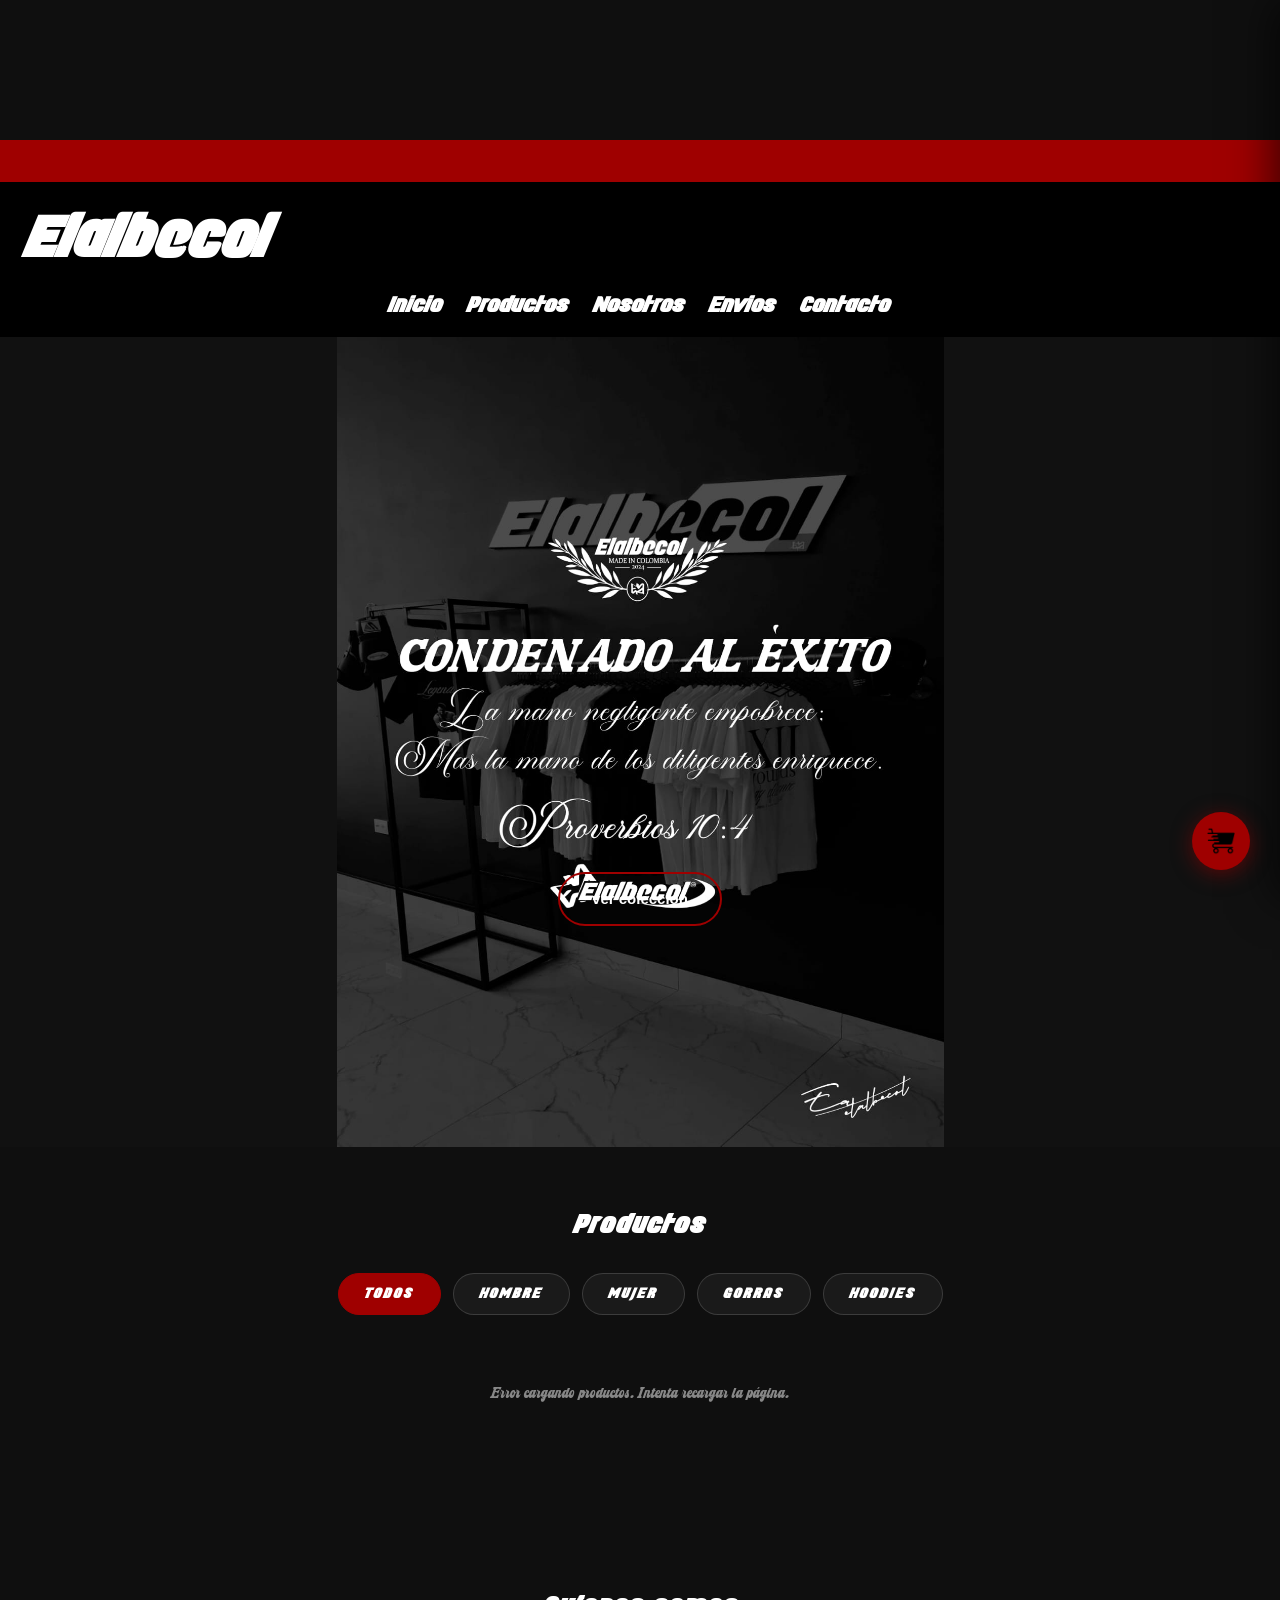
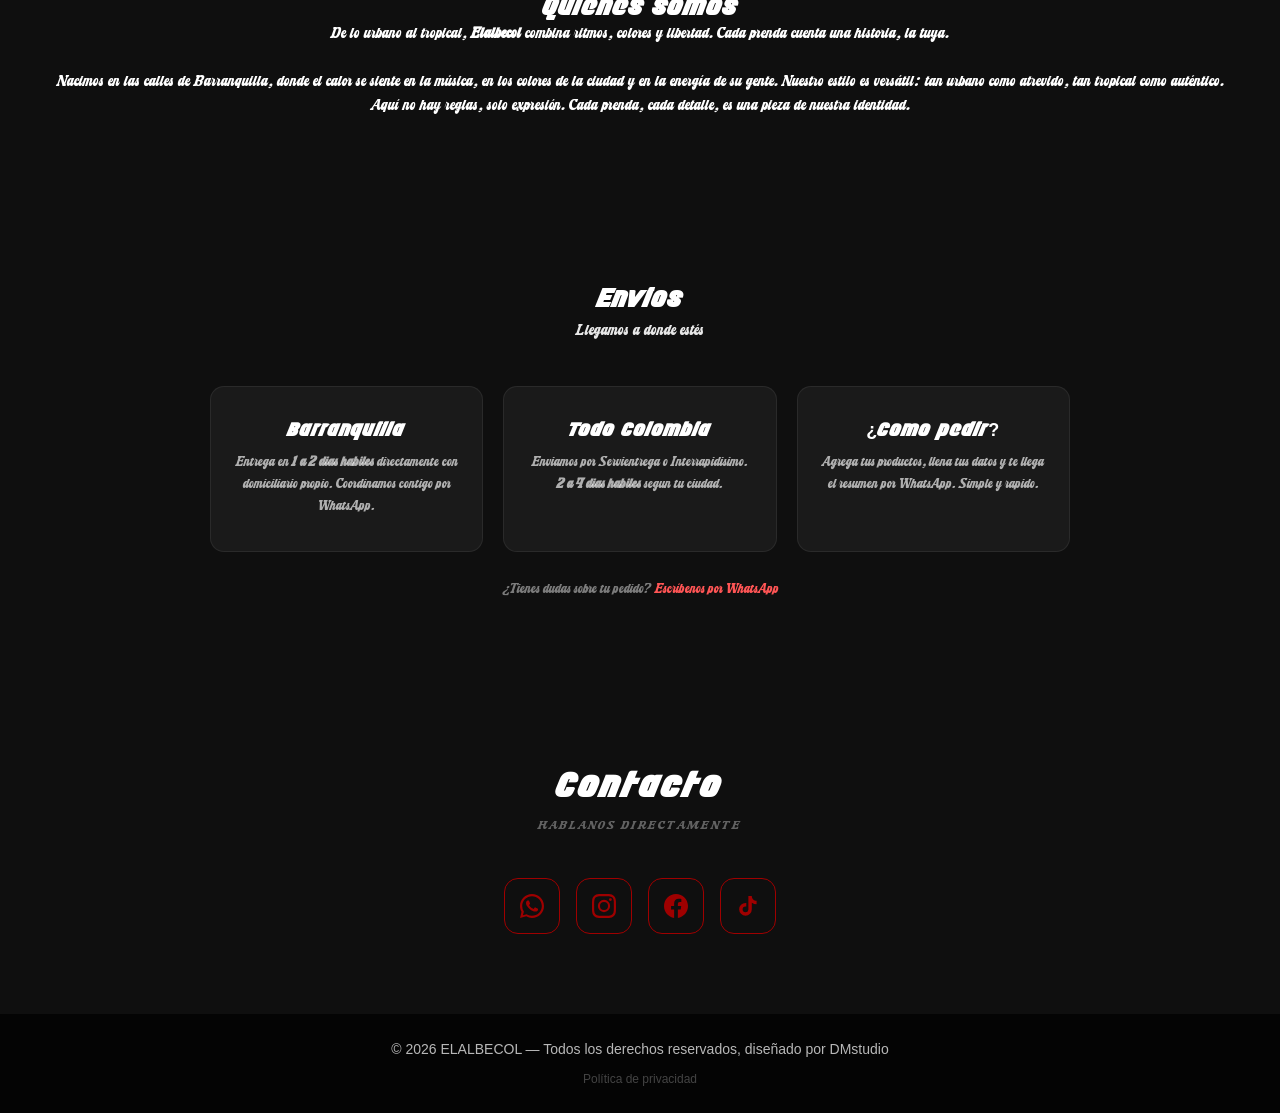
==== commit 754fa77c: "modificacion de iconos sociales" ====
--- a/index.html
+++ b/index.html
@@ -50,17 +50,24 @@
 
 
 <header>
-  <h1 class="logo">
-    <span class="logo-box">
-      <span class="blanco">Elalbe</span><span class="negro">col</span>
-    </span>
-  </h1>
-  <nav>
-    <a href="#inicio">Inicio</a>
-    <a href="#productos">Productos</a>
-    <a href="#nosotros">Nosotros</a>
-    <a href="#envios">Envios</a>
-    <a href="#contacto">Contacto</a>
+  <div class="header-inner">
+    <h1 class="logo">
+      <span class="logo-box">
+        <span class="blanco">Elalbe</span><span class="negro">col</span>
+      </span>
+    </h1>
+    <button class="hamburguesa" id="hamburguesa" aria-label="Menú">
+      <span></span>
+      <span></span>
+      <span></span>
+    </button>
+  </div>
+  <nav id="nav-menu">
+    <a href="#inicio" class="nav-link">Inicio</a>
+    <a href="#productos" class="nav-link">Productos</a>
+    <a href="#nosotros" class="nav-link">Nosotros</a>
+    <a href="#envios" class="nav-link">Envios</a>
+    <a href="#contacto" class="nav-link">Contacto</a>
   </nav>
 </header>
 
@@ -131,33 +138,29 @@
   <p>Hablanos directamente</p>
   <div class="social-row">
 
-    <a href="https://wa.me/573204883897" class="social-btn btn-whatsapp" target="_blank" rel="noopener">
-      <svg viewBox="0 0 24 24" fill="currentColor" width="20" height="20">
+    <a href="https://wa.me/573204883897" class="social-icon btn-whatsapp" target="_blank" rel="noopener" aria-label="WhatsApp">
+      <svg viewBox="0 0 24 24" fill="currentColor" width="24" height="24">
         <path d="M17.472 14.382c-.297-.149-1.758-.867-2.03-.967-.273-.099-.471-.148-.67.15-.197.297-.767.966-.94 1.164-.173.199-.347.223-.644.075-.297-.15-1.255-.463-2.39-1.475-.883-.788-1.48-1.761-1.653-2.059-.173-.297-.018-.458.13-.606.134-.133.298-.347.446-.52.149-.174.198-.298.298-.497.099-.198.05-.371-.025-.52-.075-.149-.669-1.612-.916-2.207-.242-.579-.487-.5-.669-.51-.173-.008-.371-.01-.57-.01-.198 0-.52.074-.792.372-.272.297-1.04 1.016-1.04 2.479 0 1.462 1.065 2.875 1.213 3.074.149.198 2.096 3.2 5.077 4.487.709.306 1.262.489 1.694.625.712.227 1.36.195 1.871.118.571-.085 1.758-.719 2.006-1.413.248-.694.248-1.289.173-1.413-.074-.124-.272-.198-.57-.347z"/>
         <path d="M12 0C5.373 0 0 5.373 0 12c0 2.123.554 4.112 1.523 5.84L.057 23.882l6.2-1.627A11.933 11.933 0 0012 24c6.627 0 12-5.373 12-12S18.627 0 12 0zm0 21.818a9.794 9.794 0 01-5.001-1.373l-.358-.213-3.712.974.992-3.62-.234-.372A9.793 9.793 0 012.182 12C2.182 6.567 6.567 2.182 12 2.182S21.818 6.567 21.818 12 17.433 21.818 12 21.818z"/>
       </svg>
-      WhatsApp
-    </a>
-
-    <a href="https://www.instagram.com/elalbe_col" class="social-btn btn-instagram" target="_blank" rel="noopener">
-      <svg viewBox="0 0 24 24" fill="currentColor" width="20" height="20">
+    </a>
+
+    <a href="https://www.instagram.com/elalbe_col" class="social-icon btn-instagram" target="_blank" rel="noopener" aria-label="Instagram">
+      <svg viewBox="0 0 24 24" fill="currentColor" width="24" height="24">
         <path d="M12 2.163c3.204 0 3.584.012 4.85.07 3.252.148 4.771 1.691 4.919 4.919.058 1.265.069 1.645.069 4.849 0 3.205-.012 3.584-.069 4.849-.149 3.225-1.664 4.771-4.919 4.919-1.266.058-1.644.07-4.85.07-3.204 0-3.584-.012-4.849-.07-3.26-.149-4.771-1.699-4.919-4.92-.058-1.265-.07-1.644-.07-4.849 0-3.204.013-3.583.07-4.849.149-3.227 1.664-4.771 4.919-4.919 1.266-.057 1.645-.069 4.849-.069zM12 0C8.741 0 8.333.014 7.053.072 2.695.272.273 2.69.073 7.052.014 8.333 0 8.741 0 12c0 3.259.014 3.668.072 4.948.2 4.358 2.618 6.78 6.98 6.98C8.333 23.986 8.741 24 12 24c3.259 0 3.668-.014 4.948-.072 4.354-.2 6.782-2.618 6.979-6.98.059-1.28.073-1.689.073-4.948 0-3.259-.014-3.667-.072-4.947-.196-4.354-2.617-6.78-6.979-6.98C15.668.014 15.259 0 12 0zm0 5.838a6.162 6.162 0 100 12.324 6.162 6.162 0 000-12.324zM12 16a4 4 0 110-8 4 4 0 010 8zm6.406-11.845a1.44 1.44 0 100 2.881 1.44 1.44 0 000-2.881z"/>
       </svg>
-      Instagram
-    </a>
-
-    <a href="https://www.facebook.com/share/1FgrfR1b9x/" class="social-btn btn-facebook" target="_blank" rel="noopener">
-      <svg viewBox="0 0 24 24" fill="currentColor" width="20" height="20">
+    </a>
+
+    <a href="https://www.facebook.com/share/1FgrfR1b9x/" class="social-icon btn-facebook" target="_blank" rel="noopener" aria-label="Facebook">
+      <svg viewBox="0 0 24 24" fill="currentColor" width="24" height="24">
         <path d="M24 12.073C24 5.405 18.627 0 12 0S0 5.405 0 12.073C0 18.1 4.388 23.094 10.125 24v-8.437H7.078v-3.49h3.047V9.41c0-3.025 1.791-4.697 4.533-4.697 1.312 0 2.686.236 2.686.236v2.97h-1.513c-1.491 0-1.956.93-1.956 1.886v2.267h3.328l-.532 3.49h-2.796V24C19.612 23.094 24 18.1 24 12.073z"/>
       </svg>
-      Facebook
-    </a>
-
-    <a href="https://www.tiktok.com/@ea_col" class="social-btn btn-tiktok" target="_blank" rel="noopener">
-      <svg viewBox="0 0 24 24" fill="currentColor" width="20" height="20">
+    </a>
+
+    <a href="https://www.tiktok.com/@ea_col" class="social-icon btn-tiktok" target="_blank" rel="noopener" aria-label="TikTok">
+      <svg viewBox="0 0 24 24" fill="currentColor" width="24" height="24">
         <path d="M19.59 6.69a4.83 4.83 0 01-3.77-4.25V2h-3.45v13.67a2.89 2.89 0 01-2.88 2.5 2.89 2.89 0 01-2.89-2.89 2.89 2.89 0 012.89-2.89c.28 0 .54.04.79.1V9.01a6.32 6.32 0 00-.79-.05 6.34 6.34 0 00-6.34 6.34 6.34 6.34 0 006.34 6.34 6.34 6.34 0 006.33-6.34V8.69a8.18 8.18 0 004.78 1.52V6.75a4.85 4.85 0 01-1.01-.06z"/>
       </svg>
-      TikTok
     </a>
 
   </div>
@@ -165,11 +168,7 @@
 
 
 <footer class="footer">
-  <p>© 2026 ELALBECOL — Todos los derechos reservados, diseñado por Dilan Tocora</p>
-  <p style="margin-top:10px;font-size:13px;">
-    <a href="https://www.instagram.com/elalbe_col" target="_blank" rel="noopener" style="color:#fff;opacity:0.6;margin-right:20px;text-decoration:none;">Instagram</a>
-    <a href="https://www.tiktok.com/@ea_col" target="_blank" rel="noopener" style="color:#fff;opacity:0.6;text-decoration:none;">TikTok</a>
-  </p>
+  <p>© 2026 ELALBECOL — Todos los derechos reservados, diseñado por DMstudio</p>
   <p style="margin-top:10px;font-size:12px;">
     <a href="privacidad.html" style="color:#fff;opacity:0.35;text-decoration:none;" target="_blank">Política de privacidad</a>
   </p>
--- a/style.css
+++ b/style.css
@@ -1,15 +1,8 @@
 /* =====================================================
    RESET + BASE
 ===================================================== */
-*{
-  margin:0;
-  padding:0;
-  box-sizing:border-box;
-}
-
-html{
-  scroll-behavior:smooth;
-}
+*{margin:0;padding:0;box-sizing:border-box;}
+html{scroll-behavior:smooth;}
 
 /* =====================================================
    FUENTES
@@ -18,7 +11,6 @@
   font-family:'Longhaul';
   src:url('fonts/Longhaul.ttf') format('truetype');
 }
-
 @font-face{
   font-family:'Machton';
   src:url('fonts/machton.ttf') format('truetype');
@@ -30,24 +22,15 @@
    BASE
 ===================================================== */
 body{
-  font-family:Arial, Helvetica, sans-serif;
+  font-family:Arial,Helvetica,sans-serif;
   background:#0f0f0f;
   color:#fff;
   line-height:1.5;
   padding-top:140px;
 }
-
-section{
-  scroll-margin-top:140px;
-}
-
-a:focus,
-button:focus{
-  outline:none;
-}
-
-a:focus-visible,
-button:focus-visible{
+section{scroll-margin-top:140px;}
+a:focus,button:focus{outline:none;}
+a:focus-visible,button:focus-visible{
   outline:2px solid #9f0000;
   outline-offset:3px;
   border-radius:4px;
@@ -56,50 +39,34 @@
 /* =====================================================
    TIPOGRAFÍA
 ===================================================== */
-h2{
-  font-family:'Longhaul', sans-serif;
-  letter-spacing:1px;
-}
-
-.subtitulo-seccion,
-.texto-cursiva,
-.nosotros p,
-.contacto p{
-  font-family:'Machton', sans-serif;
-}
-
-.subtitulo-seccion{
-  opacity:.9;
-  margin:5px 0 15px;
-}
+h2{font-family:'Longhaul',sans-serif;letter-spacing:1px;}
+.subtitulo-seccion,.texto-cursiva,.nosotros p,.contacto p{font-family:'Machton',sans-serif;}
+.subtitulo-seccion{opacity:.9;margin:5px 0 15px;}
 
 /* =====================================================
    HEADER
 ===================================================== */
 header{
-  display:flex;
-  flex-direction:column;
-  align-items:center;
-  justify-content:center;
-  gap:10px;
   background:#000;
-  padding:20px 40px;
+  padding:16px 28px;
   position:sticky;
   top:0;
   z-index:1000;
-  text-align:center;
   backdrop-filter:blur(6px);
 }
 
+.header-inner{
+  display:flex;
+  align-items:center;
+  justify-content:space-between;
+}
+
 .logo-box span{
-  font-family:'Longhaul', sans-serif;
+  font-family:'Longhaul',sans-serif;
   font-size:55px;
   color:#fff;
 }
 
-/* =====================================================
-   NAV
-===================================================== */
 nav{
   display:flex;
   justify-content:center;
@@ -109,17 +76,39 @@
 }
 
 nav a{
-  font-family:'Longhaul', sans-serif;
+  font-family:'Longhaul',sans-serif;
   color:#fff;
   text-decoration:none;
   font-weight:bold;
   font-size:20px;
   transition:.3s;
 }
-
-nav a:hover{
-  color:#9f0000;
-}
+nav a:hover{color:#9f0000;}
+
+/* =====================================================
+   HAMBURGUESA
+===================================================== */
+.hamburguesa{
+  display:none;
+  flex-direction:column;
+  gap:5px;
+  background:none;
+  border:none;
+  cursor:pointer;
+  padding:4px;
+  flex-shrink:0;
+}
+.hamburguesa span{
+  display:block;
+  width:26px;
+  height:2px;
+  background:#fff;
+  border-radius:2px;
+  transition:all 0.3s;
+}
+.hamburguesa.activo span:nth-child(1){transform:translateY(7px) rotate(45deg);}
+.hamburguesa.activo span:nth-child(2){opacity:0;}
+.hamburguesa.activo span:nth-child(3){transform:translateY(-7px) rotate(-45deg);}
 
 /* =====================================================
    HERO
@@ -133,14 +122,12 @@
   text-align:center;
 }
 
-
 #inicio.hero{
   position:relative;
   padding:100px 20px;
   overflow:hidden;
   background:#111;
 }
-
 #inicio.hero::before{
   content:"";
   position:absolute;
@@ -152,47 +139,42 @@
   opacity:1;
   z-index:0;
 }
-
-#inicio.hero > *{
-  position:relative;
-  z-index:1;
-}
+#inicio.hero > *{position:relative;z-index:1;}
 
 /* =====================================================
    ANIMACIONES
 ===================================================== */
-@keyframes fadeUp{
-  from{opacity:0;transform:translateY(40px);}
-  to{opacity:1;transform:translateY(0);}
-}
-
-@keyframes subtleFloat{
-  0%{transform:translateY(0);}
-  50%{transform:translateY(-4px);}
-  100%{transform:translateY(0);}
-}
-
-@keyframes highlightProducto{
-  0%{transform:scale(1);box-shadow:none;}
-  40%{transform:scale(1.03);box-shadow:0 0 25px rgba(159,0,0,.4);}
-  100%{transform:scale(1);box-shadow:none;}
-}
-
-@keyframes moverBanner{
-  from{transform:translateX(0);}
-  to{transform:translateX(-100%);}
-}
-
-#inicio.hero h2{
-  animation:fadeUp 1s ease forwards;
-}
-
+@keyframes fadeUp{from{opacity:0;transform:translateY(40px);}to{opacity:1;transform:translateY(0);}}
+@keyframes subtleFloat{0%{transform:translateY(0);}50%{transform:translateY(-4px);}100%{transform:translateY(0);}}
+@keyframes highlightProducto{0%{transform:scale(1);box-shadow:none;}40%{transform:scale(1.03);box-shadow:0 0 25px rgba(159,0,0,.4);}100%{transform:scale(1);box-shadow:none;}}
+@keyframes moverBanner{from{transform:translateX(0);}to{transform:translateX(-100%);}}
+@keyframes fadeCheckout{from{opacity:0;transform:translateY(10px);}to{opacity:1;transform:translateY(0);}}
+
+#inicio.hero h2{animation:fadeUp 1s ease forwards;}
 #inicio .btn-comprar-ahora{
-  margin-top:clamp(180px, 35vh, 380px);
+  margin-top:clamp(180px,35vh,380px);
   opacity:0;
-  animation:
-    fadeUp 1s ease forwards .6s,
-    subtleFloat 3s ease-in-out infinite 2s;
+  animation:fadeUp 1s ease forwards .6s,subtleFloat 3s ease-in-out infinite 2s;
+}
+
+/* =====================================================
+   HERO COPY
+===================================================== */
+.hero h2{
+  font-size:52px;
+  line-height:1.15;
+  margin-bottom:12px;
+  text-align:center;
+  text-transform:uppercase;
+  letter-spacing:2px;
+}
+.hero-sub{
+  font-family:'Machton',sans-serif;
+  font-size:17px;
+  color:rgba(255,255,255,0.65);
+  margin-bottom:32px;
+  text-align:center;
+  letter-spacing:1px;
 }
 
 /* =====================================================
@@ -210,766 +192,326 @@
   transition:all .3s ease;
   display:inline-block;
   cursor:pointer;
-  font-family:Arial, Helvetica, sans-serif;
-}
-
+  font-family:Arial,Helvetica,sans-serif;
+}
 .btn-comprar-ahora:hover{
   background:#9f0000;
   color:#fff;
   transform:translateY(-2px);
   box-shadow:0 0 18px rgba(159,0,0,.6);
 }
-
-.btn-agotado{
-  opacity:.4;
-  pointer-events:none;
-  cursor:default;
-}
-
-.botones-producto{
+.btn-agotado{opacity:.4;pointer-events:none;cursor:default;}
+.botones-producto{display:flex;flex-direction:column;gap:8px;margin-top:10px;}
+.btn-agregar,.btn-comprar-ya{width:100%;}
+.btn-comprar-ya{background:transparent !important;color:#fff !important;}
+.btn-comprar-ya:hover{background:#c00000 !important;box-shadow:0 0 18px rgba(159,0,0,.6);transform:translateY(-2px);}
+
+/* =====================================================
+   ESTADO CARGA
+===================================================== */
+.estado-carga{text-align:center;padding:40px;opacity:.5;font-family:'Machton',sans-serif;}
+
+/* =====================================================
+   PRODUCTOS
+===================================================== */
+.productos{padding:60px 40px;text-align:center;}
+.productos-grid{display:flex;flex-direction:column;gap:48px;}
+.coleccion-seccion{width:100%;}
+.coleccion-header{display:flex;align-items:center;justify-content:space-between;margin-bottom:18px;padding:0 4px;}
+.coleccion-titulo{font-family:'Longhaul',sans-serif;font-size:22px;letter-spacing:3px;margin:0;color:#fff;}
+.carousel-arrows{display:flex;gap:8px;}
+.carousel-arrow{
+  width:36px;height:36px;border-radius:50%;border:1px solid rgba(255,255,255,.2);
+  background:transparent;color:#fff;font-size:22px;cursor:pointer;
+  display:flex;align-items:center;justify-content:center;transition:all .2s ease;line-height:1;
+}
+.carousel-arrow:hover{background:rgba(255,255,255,.1);border-color:rgba(255,255,255,.5);}
+.carousel-track{
+  display:flex;gap:16px;overflow-x:auto;-webkit-overflow-scrolling:touch;
+  scrollbar-width:none;padding-bottom:8px;
+}
+.carousel-track::-webkit-scrollbar{display:none;}
+.carousel-track .producto{flex:0 0 220px;width:220px;}
+.producto{background:#1a1a1a;padding:18px;border-radius:10px;transition:.3s;position:relative;cursor:pointer;}
+.producto:hover{transform:translateY(-8px);}
+.producto h3{font-family:'Longhaul',sans-serif;margin:15px 0 5px;}
+.precio-producto{opacity:.8;margin-bottom:8px;}
+.producto.agotado{opacity:.9;}
+.producto.agotado::after{
+  content:"AGOTADO";position:absolute;top:10px;right:10px;
+  background:#9f0000;color:#fff;padding:5px 10px;font-size:12px;border-radius:5px;font-weight:bold;
+}
+.producto-highlight{animation:highlightProducto 2.5s ease;}
+
+/* =====================================================
+   TARJETA PRODUCTO
+===================================================== */
+.card-info{padding:4px 4px 8px;text-align:left;}
+.card-info h3{font-family:'Longhaul',sans-serif;margin:12px 0 4px;font-size:15px;letter-spacing:.5px;}
+.card-info .precio-producto{opacity:.75;margin:0;font-size:14px;}
+.producto .tallas-preview,.producto .botones-producto,.producto .btn-comprar-ahora{display:none !important;}
+
+/* =====================================================
+   ETIQUETAS
+===================================================== */
+.etiqueta{position:absolute;top:7px;left:7px;padding:3px 7px;font-size:9px;border-radius:4px;font-weight:bold;letter-spacing:.8px;z-index:2;}
+.etiqueta.coleccion,.etiqueta.nuevo{background:#9f0000;color:#fff;}
+.etiqueta.especial{background:gold;color:#000;}
+
+/* =====================================================
+   TALLAS
+===================================================== */
+.tallas-preview{display:flex;flex-wrap:wrap;justify-content:center;gap:6px;margin-bottom:10px;}
+.talla-chip{background:#2a2a2a;border:1px solid rgba(255,255,255,.15);color:rgba(255,255,255,.7);padding:3px 10px;font-size:11px;border-radius:20px;letter-spacing:1px;}
+.tallas-grid{display:flex;flex-wrap:wrap;justify-content:center;gap:10px;margin-bottom:24px;}
+.talla-btn{background:#2a2a2a;border:1px solid rgba(255,255,255,.2);color:#fff;padding:10px 20px;border-radius:8px;font-size:14px;letter-spacing:1px;cursor:pointer;transition:all .2s;}
+.talla-btn:hover{border-color:#9f0000;color:#ff4444;}
+.talla-btn.selected{background:#9f0000;border-color:#9f0000;color:#fff;}
+
+/* =====================================================
+   MODAL
+===================================================== */
+.modal-overlay{position:fixed;inset:0;background:rgba(0,0,0,.75);display:flex;align-items:center;justify-content:center;z-index:9999;padding:20px;}
+.modal-box{background:#1a1a1a;border:1px solid rgba(255,255,255,.1);border-radius:16px;padding:32px 28px;max-width:400px;width:100%;text-align:center;position:relative;}
+.modal-cerrar{position:absolute;top:14px;right:16px;background:none;border:none;color:rgba(255,255,255,.5);font-size:18px;cursor:pointer;transition:color .2s;}
+.modal-cerrar:hover{color:#fff;}
+.modal-box h3{font-family:'Longhaul',sans-serif;font-size:20px;margin-bottom:6px;}
+.modal-box p{opacity:.6;margin-bottom:4px;font-size:14px;}
+.modal-label{font-size:13px;opacity:.5;margin:16px 0 10px;text-transform:uppercase;letter-spacing:1px;}
+.btn-modal-whatsapp{width:100%;text-align:center;transition:all .3s,opacity .2s;}
+.modal-input{width:100%;padding:12px 14px;margin-bottom:10px;border:1px solid rgba(255,255,255,0.1);border-radius:10px;background:#111;color:#fff;font-size:14px;font-family:inherit;outline:none;transition:border-color .2s;display:block;}
+.modal-input::placeholder{color:rgba(255,255,255,0.35);}
+.modal-input:focus{border-color:#9f0000;box-shadow:0 0 0 3px rgba(159,0,0,0.12);}
+.modal-input.error{border-color:#9f0000;}
+
+/* =====================================================
+   CATEGORÍAS
+===================================================== */
+.categorias{display:flex;justify-content:center;flex-wrap:wrap;gap:12px;max-width:900px;margin:30px auto;}
+.categorias button{
+  font-family:'Longhaul',sans-serif;background:#1a1a1a;color:#fff;border:1px solid rgba(255,255,255,.15);
+  padding:12px 26px;font-size:13px;letter-spacing:2px;cursor:pointer;border-radius:50px;
+  transition:all .35s ease;font-weight:600;text-transform:uppercase;
+}
+.categorias button:hover{background:#9f0000;color:#fff;transform:translateY(-4px);box-shadow:0 8px 20px rgba(159,0,0,.35);}
+.categorias button.activo{background:#9f0000;color:#fff;border-color:#9f0000;}
+
+/* =====================================================
+   NOSOTROS / CONTACTO
+===================================================== */
+.nosotros,.contacto{padding:80px 24px;text-align:center;background:#0f0f0f;}
+.contacto h2{font-family:'Longhaul',sans-serif;font-size:32px;letter-spacing:3px;color:#fff;margin:0 0 8px;}
+.contacto p{font-size:13px;color:rgba(255,255,255,0.35);letter-spacing:2px;text-transform:uppercase;margin:0 0 40px;}
+.social-row{
   display:flex;
-  flex-direction:column;
-  gap:8px;
-  margin-top:10px;
-}
-
-.btn-agregar,
-.btn-comprar-ya{
-  width:100%;
-}
-
-.btn-comprar-ya{
-  background:transparent !important;
-  color:#fff !important;
-}
-
-.btn-comprar-ya:hover{
-  background:#c00000 !important;
-  box-shadow:0 0 18px rgba(159,0,0,.6);
-  transform:translateY(-2px);
-}
-
-/* =====================================================
-   ESTADO CARGA
-===================================================== */
-.estado-carga{
-  text-align:center;
-  padding:40px;
-  opacity:.5;
-  font-family:'Machton', sans-serif;
-}
-
-/* =====================================================
-   PRODUCTOS
-===================================================== */
-.productos{
-  padding:60px 40px;
-  text-align:center;
-}
-
-/* === CONTENEDOR DE CARRUSELES === */
-.productos-grid{
-  display:flex;
-  flex-direction:column;
-  gap:48px;
-}
-
-/* === SECCIÓN DE COLECCIÓN === */
-.coleccion-seccion{
-  width:100%;
-}
-
-.coleccion-header{
-  display:flex;
+  justify-content:center;
   align-items:center;
-  justify-content:space-between;
-  margin-bottom:18px;
-  padding:0 4px;
-}
-
-.coleccion-titulo{
-  font-family:'Longhaul', sans-serif;
-  font-size:22px;
-  letter-spacing:3px;
-  margin:0;
-  color:#fff;
-}
-
-.carousel-arrows{
-  display:flex;
-  gap:8px;
-}
-
-.carousel-arrow{
-  width:36px;
-  height:36px;
-  border-radius:50%;
-  border:1px solid rgba(255,255,255,.2);
-  background:transparent;
-  color:#fff;
-  font-size:22px;
-  cursor:pointer;
+  gap:16px;
+  flex-wrap:wrap;
+}
+
+/* =====================================================
+   ICONOS SOCIALES — FIX COLOR
+===================================================== */
+.social-icon{
   display:flex;
   align-items:center;
   justify-content:center;
-  transition:all .2s ease;
-  line-height:1;
-}
-
-.carousel-arrow:hover{
-  background:rgba(255,255,255,.1);
-  border-color:rgba(255,255,255,.5);
-}
-
-/* === TRACK HORIZONTAL === */
-.carousel-track{
-  display:flex;
-  gap:16px;
-  overflow-x:auto;
-  -webkit-overflow-scrolling:touch;
-  scrollbar-width:none;
-  padding-bottom:8px;
-}
-
-.carousel-track::-webkit-scrollbar{
-  display:none;
-}
-
-.carousel-track .producto{
-  flex:0 0 220px;
-  width:220px;
-}
-
-.producto{
-  background:#1a1a1a;
-  padding:18px;
-  border-radius:10px;
-  transition:.3s;
-  position:relative;
-}
-
-.producto:hover{
-  transform:translateY(-8px);
-}
-
-.producto h3{
-  font-family:'Longhaul', sans-serif;
-  margin:15px 0 5px;
-}
-
-.precio-producto{
-  opacity:.8;
-  margin-bottom:8px;
-}
-
-.producto.agotado{
-  opacity:.9;
-}
-
-.producto.agotado::after{
-  content:"AGOTADO";
-  position:absolute;
-  top:10px;
-  right:10px;
-  background:#9f0000;
-  color:#fff;
-  padding:5px 10px;
-  font-size:12px;
-  border-radius:5px;
-  font-weight:bold;
-}
-
-.producto-highlight{
-  animation:highlightProducto 2.5s ease;
-}
-
-/* =====================================================
-   ETIQUETAS
-===================================================== */
-.etiqueta{
-  position:absolute;
-  top:7px;
-  left:7px;
-  padding:3px 7px;
-  font-size:9px;
-  border-radius:4px;
-  font-weight:bold;
-  letter-spacing:.8px;
-  z-index:2;
-}
-
-.etiqueta.coleccion{
-  background:#9f0000;
-  color:#fff;
-}
-
-.etiqueta.nuevo{
-  background:#9f0000;
-  color:#fff;
-}
-
-.etiqueta.especial{
-  background:gold;
-  color:#000;
-}
-
-/* =====================================================
-   TALLAS 
-===================================================== */
-.tallas-preview{
-  display:flex;
-  flex-wrap:wrap;
-  justify-content:center;
-  gap:6px;
-  margin-bottom:10px;
-}
-
-.talla-chip{
-  background:#2a2a2a;
-  border:1px solid rgba(255,255,255,.15);
-  color:rgba(255,255,255,.7);
-  padding:3px 10px;
-  font-size:11px;
-  border-radius:20px;
-  letter-spacing:1px;
-}
-
-.tallas-grid{
-  display:flex;
-  flex-wrap:wrap;
-  justify-content:center;
-  gap:10px;
-  margin-bottom:24px;
-}
-
-.talla-btn{
-  background:#2a2a2a;
-  border:1px solid rgba(255,255,255,.2);
-  color:#fff;
-  padding:10px 20px;
-  border-radius:8px;
-  font-size:14px;
-  letter-spacing:1px;
-  cursor:pointer;
-  transition:all .2s;
-}
-
-.talla-btn:hover{
-  border-color:#9f0000;
-  color:#ff4444;
-}
-
-.talla-btn.selected{
-  background:#9f0000;
-  border-color:#9f0000;
-  color:#fff;
-}
-
-/* =====================================================
-   MODAL
-===================================================== */
-.modal-overlay{
-  position:fixed;
-  inset:0;
-  background:rgba(0,0,0,.75);
-  display:flex;
-  align-items:center;
-  justify-content:center;
-  z-index:9999;
-  padding:20px;
-}
-
-.modal-box{
-  background:#1a1a1a;
-  border:1px solid rgba(255,255,255,.1);
-  border-radius:16px;
-  padding:32px 28px;
-  max-width:400px;
-  width:100%;
-  text-align:center;
-  position:relative;
-}
-
-.modal-cerrar{
-  position:absolute;
-  top:14px;
-  right:16px;
-  background:none;
-  border:none;
-  color:rgba(255,255,255,.5);
-  font-size:18px;
-  cursor:pointer;
-  transition:color .2s;
-}
-
-.modal-cerrar:hover{
-  color:#fff;
-}
-
-.modal-box h3{
-  font-family:'Longhaul', sans-serif;
-  font-size:20px;
-  margin-bottom:6px;
-}
-
-.modal-box p{
-  opacity:.6;
-  margin-bottom:4px;
-  font-size:14px;
-}
-
-.modal-label{
-  font-size:13px;
-  opacity:.5;
-  margin:16px 0 10px;
-  text-transform:uppercase;
-  letter-spacing:1px;
-}
-
-.btn-modal-whatsapp{
-  width:100%;
-  text-align:center;
-  transition:all .3s, opacity .2s;
-}
-
-/* =====================================================
-   CATEGORÍAS
-===================================================== */
-.categorias{
-  display:flex;
-  justify-content:center;
-  flex-wrap:wrap;
-  gap:12px;
-  max-width:900px;
-  margin:30px auto;
-}
-
-.categorias button{
-  font-family:'Longhaul', sans-serif;
-  background:#1a1a1a;
-  color:#fff;
-  border:1px solid rgba(255,255,255,.15);
-  padding:12px 26px;
-  font-size:13px;
-  letter-spacing:2px;
-  cursor:pointer;
-  border-radius:50px;
-  transition:all .35s ease;
-  font-weight:600;
-  text-transform:uppercase;
-}
-
-.categorias button:hover{
-  background:#9f0000;
-  color:#fff;
+  width:56px;
+  height:56px;
+  border-radius:14px;
+  background:transparent;
+  border:1px solid #9f0000;
+  color:#9f0000;
+  text-decoration:none;
+  transition:all 0.25s ease;
+}
+
+/* Fuerza que el SVG herede el color del enlace padre */
+.social-icon svg{
+  fill:currentColor;
+  color:inherit;
+  display:block;
+}
+
+.social-icon:hover{
   transform:translateY(-4px);
-  box-shadow:0 8px 20px rgba(159,0,0,.35);
-}
-
-.categorias button.activo{
-  background:#9f0000;
+  background:rgba(159,0,0,0.1);
+  box-shadow:0 8px 24px rgba(159,0,0,0.3);
   color:#fff;
   border-color:#9f0000;
 }
 
 /* =====================================================
-   NOSOTROS / CONTACTO
-===================================================== */
-.nosotros,
-.contacto {
-  padding: 80px 24px;
-  text-align: center;
-  background: #0f0f0f;
-}
-
-.contacto h2 {
-  font-family: 'Longhaul', sans-serif;
-  font-size: 32px;
-  letter-spacing: 3px;
-  color: #fff;
-  margin: 0 0 8px;
-}
-
-.contacto p {
-  font-size: 13px;
-  color: rgba(255,255,255,0.35);
-  letter-spacing: 2px;
-  text-transform: uppercase;
-  margin: 0 0 40px;
-}
-
-.social-row {
-  display: flex;
-  justify-content: center;
-  align-items: center;
-  gap: 16px;
-  flex-wrap: wrap;
-}
-
-.social-btn {
-  display: flex;
-  align-items: center;
-  gap: 10px;
-  padding: 14px 24px;
-  border-radius: 4px;
-  text-decoration: none;
-  font-size: 13px;
-  letter-spacing: 2px;
-  text-transform: uppercase;
-  font-weight: 600;
-  color: #fff;
-  transition: transform 0.18s, opacity 0.18s;
-  border: none;
-}
-
-.social-btn:hover {
-  transform: translateY(-3px);
-  opacity: 0.85;
-}
-
-.btn-whatsapp  { background: #25D366; }
-.btn-instagram { background: linear-gradient(135deg,#f09433,#e6683c,#dc2743,#cc2366,#bc1888); }
-.btn-facebook  { background: #1877F2; }
-.btn-tiktok    { background: #010101; border: 1px solid rgba(255,255,255,0.15); }
-
-/* =====================================================
    FOOTER
 ===================================================== */
-.footer{
-  background:#000;
-  text-align:center;
-  padding:25px 15px;
-  font-size:14px;
-  opacity:.7;
-}
+.footer{background:#000;text-align:center;padding:25px 15px;font-size:14px;opacity:.7;}
 
 /* =====================================================
    IMAGEN PRODUCTO
 ===================================================== */
-.img-wrapper{
-  display:block;
-  width:100%;
-}
-
-.producto-img{
-  width:100%;
-  max-width:100%;
-  height:280px;
-  object-fit:cover;
-  border-radius:8px;
-  cursor:pointer;
-  transition:transform .3s ease, opacity .25s ease;
-  user-select:none;
-  -webkit-user-drag:none;
-  touch-action:pan-y;
-}
-
-.producto-img:hover{
-  transform:scale(1.03);
-}
-
-.slider-dots{
-  display:flex;
-  justify-content:center;
-  gap:6px;
-  margin:8px 0;
-}
-
-.slider-dots .dot{
-  width:8px;
-  height:8px;
-  background:rgba(255,255,255,.5);
-  border-radius:50%;
-  cursor:pointer;
-  transition:all .3s ease;
-}
-
-.slider-dots .dot.active{
-  background:#9f0000;
-  transform:scale(1.3);
-}
+.img-wrapper{display:block;width:100%;}
+.producto-img{width:100%;max-width:100%;height:280px;object-fit:cover;border-radius:8px;cursor:pointer;transition:transform .3s ease,opacity .25s ease;user-select:none;-webkit-user-drag:none;touch-action:pan-y;}
+.producto-img:hover{transform:scale(1.03);}
+.slider-dots{display:flex;justify-content:center;gap:6px;margin:8px 0;}
+.slider-dots .dot{width:8px;height:8px;background:rgba(255,255,255,.5);border-radius:50%;cursor:pointer;transition:all .3s ease;}
+.slider-dots .dot.active{background:#9f0000;transform:scale(1.3);}
 
 /* =====================================================
    CARRITO
 ===================================================== */
-.carrito-flotante{
-  position:fixed;
-  bottom:30px;
-  right:30px;
-  width:58px;
-  height:58px;
-  border-radius:50%;
-  background:#9f0000;
-  border:none;
-  font-size:24px;
-  cursor:pointer;
-  z-index:8000;
-  box-shadow:0 4px 20px rgba(159,0,0,.5);
-  display:flex;
-  align-items:center;
-  justify-content:center;
-  transition:transform .2s, box-shadow .2s;
-}
-
-.carrito-flotante:hover{
-  transform:scale(1.1);
-  box-shadow:0 6px 28px rgba(159,0,0,.7);
-}
-
-.carrito-badge{
-  position:absolute;
-  top:-4px;
-  right:-4px;
-  background:#fff;
-  color:#9f0000;
-  font-size:11px;
-  font-weight:700;
-  width:20px;
-  height:20px;
-  border-radius:50%;
-  display:flex;
-  align-items:center;
-  justify-content:center;
-  border:2px solid #9f0000;
-}
-
-.carrito-overlay{
-  position:fixed;
-  inset:0;
-  background:rgba(0,0,0,.6);
-  z-index:8500;
-}
-
-.carrito-panel{
-  position:fixed;
-  top:0;
-  right:-420px;
-  width:100%;
-  max-width:400px;
-  height:100%;
-  background:#111;
-  border-left:1px solid rgba(255,255,255,.08);
-  z-index:9000;
-  display:flex;
-  flex-direction:column;
-  transition:right .35s cubic-bezier(.4,0,.2,1);
-}
-
-.carrito-panel.abierto{
-  right:0;
-}
-
-.carrito-header{
-  display:flex;
-  justify-content:space-between;
-  align-items:center;
-  padding:20px 24px;
-  border-bottom:1px solid rgba(255,255,255,.08);
-}
-
-.carrito-header h3{
-  font-family:'Longhaul', sans-serif;
-  font-size:20px;
-}
-
-.carrito-cerrar{
-  background:none;
-  border:none;
-  color:rgba(255,255,255,.5);
-  font-size:18px;
-  cursor:pointer;
-}
-
-.carrito-items{
-  flex:1;
-  overflow-y:auto;
-  padding:16px 24px;
-}
-
-.carrito-vacio{
-  text-align:center;
-  opacity:.4;
-  margin-top:60px;
-  font-size:15px;
-}
-
-.carrito-item{
-  display:flex;
-  justify-content:space-between;
-  align-items:center;
-  gap:12px;
-  padding:14px 0;
-  border-bottom:1px solid rgba(255,255,255,.06);
-}
-
-.carrito-item-info{
-  display:flex;
-  flex-direction:column;
-  gap:3px;
-  flex:1;
-}
-
-.carrito-item-nombre{
-  font-size:14px;
-  font-weight:500;
-}
-
-.carrito-item-talla{
-  font-size:12px;
-  color:rgba(255,255,255,.45);
-}
-
-.carrito-item-precio{
-  font-size:13px;
-  color:#ff6b6b;
-  font-weight:500;
-}
-
-.carrito-item-controles{
-  display:flex;
-  align-items:center;
-  gap:8px;
-}
-
-.cant-btn{
-  background:#2a2a2a;
-  border:1px solid rgba(255,255,255,.15);
-  color:#fff;
-  width:28px;
-  height:28px;
-  border-radius:6px;
-  font-size:16px;
-  cursor:pointer;
-  display:flex;
-  align-items:center;
-  justify-content:center;
-}
-
-.cant-btn:hover{
-  background:#9f0000;
-}
-
-.cant-num{
-  font-size:14px;
-  min-width:20px;
-  text-align:center;
-}
-
-.quitar-btn{
-  background:none;
-  border:none;
-  color:rgba(255,255,255,.3);
-  font-size:14px;
-  cursor:pointer;
-}
-
-.quitar-btn:hover{
-  color:#ff4444;
-}
-
-.carrito-footer{
-  padding:20px 24px;
-  border-top:1px solid rgba(255,255,255,.08);
-  display:flex;
-  flex-direction:column;
-  gap:10px;
-}
-
-.carrito-total{
-  display:flex;
-  justify-content:space-between;
-  align-items:center;
-  padding:4px 0;
-}
-
-.carrito-total-items{
-  font-size:13px;
-  color:rgba(255,255,255,.45);
-}
-
-.carrito-total-valor{
-  font-size:18px;
-  font-weight:600;
-}
-
-.btn-whatsapp-pedido{
-  width:100%;
-  text-align:center;
-  background:#25D366;
-  border-color:#25D366;
-  color:#fff;
-}
-
-.btn-whatsapp-pedido:hover{
-  background:#1da851;
-  border-color:#1da851;
-  box-shadow:0 0 18px rgba(37,211,102,.4);
-}
-
-.btn-vaciar{
-  background:none;
-  border:none;
-  color:rgba(255,255,255,.25);
-  font-size:12px;
-  cursor:pointer;
-  text-align:center;
-}
-
-.btn-vaciar:hover{
-  color:#ff4444;
-}
+.carrito-flotante{position:fixed;bottom:30px;right:30px;width:58px;height:58px;border-radius:50%;background:#9f0000;border:none;font-size:24px;cursor:pointer;z-index:8000;box-shadow:0 4px 20px rgba(159,0,0,.5);display:flex;align-items:center;justify-content:center;transition:transform .2s,box-shadow .2s;}
+.carrito-flotante:hover{transform:scale(1.1);box-shadow:0 6px 28px rgba(159,0,0,.7);}
+.carrito-badge{position:absolute;top:-4px;right:-4px;background:#fff;color:#9f0000;font-size:11px;font-weight:700;width:20px;height:20px;border-radius:50%;display:flex;align-items:center;justify-content:center;border:2px solid #9f0000;}
+.carrito-overlay{position:fixed;inset:0;background:rgba(0,0,0,.6);z-index:8500;}
+.carrito-panel{position:fixed;top:0;right:-420px;width:100%;max-width:400px;height:100%;background:#111;border-left:1px solid rgba(255,255,255,.08);z-index:9000;display:flex;flex-direction:column;transition:right .35s cubic-bezier(.4,0,.2,1);}
+.carrito-panel.abierto{right:0;}
+.carrito-header{display:flex;justify-content:space-between;align-items:center;padding:20px 24px;border-bottom:1px solid rgba(255,255,255,.08);}
+.carrito-header h3{font-family:'Longhaul',sans-serif;font-size:20px;}
+.carrito-cerrar{background:none;border:none;color:rgba(255,255,255,.5);font-size:18px;cursor:pointer;}
+.carrito-items{flex:1;overflow-y:auto;padding:16px 24px;}
+.carrito-vacio{text-align:center;opacity:.4;margin-top:60px;font-size:15px;}
+.carrito-item{display:flex;justify-content:space-between;align-items:center;gap:12px;padding:14px 0;border-bottom:1px solid rgba(255,255,255,.06);}
+.carrito-item-info{display:flex;flex-direction:column;gap:3px;flex:1;}
+.carrito-item-nombre{font-size:14px;font-weight:500;}
+.carrito-item-talla{font-size:12px;color:rgba(255,255,255,.45);}
+.carrito-item-precio{font-size:13px;color:#ff6b6b;font-weight:500;}
+.carrito-item-controles{display:flex;align-items:center;gap:8px;}
+.cant-btn{background:#2a2a2a;border:1px solid rgba(255,255,255,.15);color:#fff;width:28px;height:28px;border-radius:6px;font-size:16px;cursor:pointer;display:flex;align-items:center;justify-content:center;}
+.cant-btn:hover{background:#9f0000;}
+.cant-num{font-size:14px;min-width:20px;text-align:center;}
+.quitar-btn{background:none;border:none;color:rgba(255,255,255,.3);font-size:14px;cursor:pointer;}
+.quitar-btn:hover{color:#ff4444;}
+.carrito-footer{padding:20px 24px;border-top:1px solid rgba(255,255,255,.08);display:flex;flex-direction:column;gap:10px;}
+.carrito-total{display:flex;justify-content:space-between;align-items:center;padding:4px 0;}
+.carrito-total-items{font-size:13px;color:rgba(255,255,255,.45);}
+.carrito-total-valor{font-size:18px;font-weight:600;}
+.btn-whatsapp-pedido{width:100%;text-align:center;background:#25D366;border-color:#25D366;color:#fff;}
+.btn-whatsapp-pedido:hover{background:#1da851;border-color:#1da851;box-shadow:0 0 18px rgba(37,211,102,.4);}
+.btn-vaciar{background:none;border:none;color:rgba(255,255,255,.25);font-size:12px;cursor:pointer;text-align:center;}
+.btn-vaciar:hover{color:#ff4444;}
+
+/* =====================================================
+   FORMULARIO CARRITO CHECKOUT
+===================================================== */
+.carrito-formulario{display:none;flex-direction:column;gap:12px;padding:18px;width:100%;animation:fadeCheckout .25s ease;}
+.carrito-formulario input,.carrito-formulario textarea{width:100%;padding:14px 16px;border:none;outline:none;border-radius:12px;background:#111;color:#fff;font-size:15px;font-family:inherit;border:1px solid rgba(255,255,255,.08);transition:.2s;}
+.carrito-formulario input::placeholder,.carrito-formulario textarea::placeholder{color:rgba(255,255,255,.45);}
+.carrito-formulario input:focus,.carrito-formulario textarea:focus{border-color:#9f0000;box-shadow:0 0 0 3px rgba(159,0,0,.15);}
+.carrito-formulario textarea{resize:none;min-height:90px;}
+.carrito-formulario button{width:100%;}
+#btn-confirmar-pedido{margin-top:6px;}
+#btn-volver-carrito{width:100%;padding:14px;border:none;border-radius:12px;background:#111;color:#fff;font-size:15px;font-weight:700;cursor:pointer;transition:.25s ease;margin-top:10px;}
+#btn-volver-carrito:hover{background:#000;transform:translateY(-1px);}
+#btn-volver-carrito:active{transform:scale(.98);}
 
 /* =====================================================
    BANNER DESLIZANTE
-   
-===================================================== */
-#banner-promo{
-  display:block;
-  position:relative;
-  width:100%;
-  height:42px;
-  overflow:hidden;
-  background:#9f0000;
-  color:#fff;
-  z-index:10;
-}
-
-
-/* TEXTO CENTRADO */
-#banner-promo span{
-  display:inline-block;
-  white-space:nowrap;
-  line-height:42px;
-  font-size:14px;
-  font-weight:700;
-  letter-spacing:1px;
-  padding-left:100%;
-  animation:moverBanner 16s linear infinite;
-}
-
-/* =====================================================
-   RESPONSIVE
-===================================================== */
+===================================================== */
+#banner-promo{display:block;position:relative;width:100%;height:42px;overflow:hidden;background:#9f0000;color:#fff;z-index:10;}
+#banner-promo span{display:inline-block;white-space:nowrap;line-height:42px;font-size:14px;font-weight:700;letter-spacing:1px;padding-left:100%;animation:moverBanner 20s linear infinite;}
+
+/* =====================================================
+   ENVÍOS
+===================================================== */
+.envios{padding:80px 40px;text-align:center;background:#0f0f0f;}
+.envios h2{margin-bottom:4px;}
+.envios-grid{display:grid;grid-template-columns:repeat(auto-fit,minmax(220px,1fr));gap:20px;max-width:860px;margin:40px auto 30px;}
+.envio-card{background:#1a1a1a;border:1px solid rgba(255,255,255,0.07);border-radius:14px;padding:30px 24px;transition:transform .3s,border-color .3s;}
+.envio-card:hover{transform:translateY(-6px);border-color:#9f0000;}
+.envio-icono{font-size:32px;margin-bottom:14px;}
+.envio-card h3{font-family:'Longhaul',sans-serif;font-size:18px;margin-bottom:10px;letter-spacing:1px;}
+.envio-card p{font-family:'Machton',sans-serif;font-size:14px;color:rgba(255,255,255,0.65);line-height:1.6;}
+.envios-nota{font-family:'Machton',sans-serif;font-size:14px;color:rgba(255,255,255,0.45);margin-top:10px;}
+.envios-nota a{color:#ff5555;text-decoration:none;transition:color .2s;}
+.envios-nota a:hover{color:#fff;}
+
+/* =====================================================
+   FICHA PRODUCTO
+===================================================== */
+.ficha-overlay{position:fixed;inset:0;background:rgba(0,0,0,.55);z-index:1100;backdrop-filter:blur(2px);}
+.ficha-panel{position:fixed;top:0;right:0;width:420px;max-width:100vw;height:100dvh;background:#141414;z-index:1200;transform:translateX(100%);transition:transform .35s cubic-bezier(.4,0,.2,1);overflow-y:auto;display:flex;flex-direction:column;box-shadow:-8px 0 40px rgba(0,0,0,.6);}
+.ficha-panel.abierto{transform:translateX(0);}
+.ficha-cerrar{position:sticky;top:0;align-self:flex-end;margin:14px 14px 0 0;background:rgba(255,255,255,.07);border:none;color:#fff;width:36px;height:36px;border-radius:50%;font-size:16px;cursor:pointer;z-index:10;transition:background .2s;flex-shrink:0;}
+.ficha-cerrar:hover{background:rgba(255,255,255,.15);}
+.ficha-imagen-wrap{position:relative;width:100%;background:#1a1a1a;flex-shrink:0;}
+.ficha-imagen{width:100%;height:380px;object-fit:cover;display:block;transition:opacity .2s ease;}
+.ficha-arrow{position:absolute;top:50%;transform:translateY(-50%);background:rgba(0,0,0,.5);border:none;color:#fff;width:36px;height:36px;border-radius:50%;font-size:22px;cursor:pointer;display:flex;align-items:center;justify-content:center;transition:background .2s;z-index:5;}
+.ficha-arrow:hover{background:rgba(0,0,0,.8);}
+.ficha-arrow-left{left:12px;}
+.ficha-arrow-right{right:12px;}
+.ficha-dots{display:flex;justify-content:center;gap:6px;padding:10px 0 4px;background:#1a1a1a;}
+.ficha-dot{width:7px;height:7px;background:rgba(255,255,255,.3);border-radius:50%;cursor:pointer;transition:all .25s;}
+.ficha-dot.active{background:#9f0000;transform:scale(1.3);}
+.ficha-info{padding:22px 24px 32px;display:flex;flex-direction:column;gap:10px;flex:1;}
+.ficha-nombre{font-family:'Longhaul',sans-serif;font-size:24px;letter-spacing:1px;margin:0;line-height:1.2;}
+.ficha-precio{font-size:20px;font-weight:600;color:#fff;margin:0;opacity:.9;}
+.ficha-label{font-size:11px;text-transform:uppercase;letter-spacing:1.5px;color:rgba(255,255,255,.45);margin-top:6px;}
+.ficha-descripcion{font-family:'Machton',sans-serif;font-size:14px;color:rgba(255,255,255,.65);line-height:1.7;margin:0;}
+.ficha-botones{display:flex;flex-direction:column;gap:10px;margin-top:12px;}
+.ficha-botones .btn-comprar-ahora{display:block !important;width:100%;text-align:center;padding:14px;font-size:14px;letter-spacing:1px;}
+.ficha-botones .btn-agregar{background:transparent;border:2px solid #9f0000;color:#fff;}
+.ficha-botones .btn-agregar:hover{background:#9f0000;box-shadow:0 0 18px rgba(159,0,0,.6);transform:translateY(-2px);}
+
 /* =====================================================
    RESPONSIVE — 768px
 ===================================================== */
 @media (max-width:768px){
-  nav a{font-size:16px;}
+  body{padding-top:80px;}
+  section{scroll-margin-top:80px;}
+
+  /* Header */
+  header{padding:14px 20px;}
+
+  .header-inner{
+    display:flex;
+    align-items:center;
+    justify-content:center;
+    position:relative;
+  }
+
+  .header-inner .logo{
+    text-align:center;
+  }
+
   .logo-box span{font-size:38px;}
+
+  /* Hamburguesa visible */
+  .hamburguesa{
+    display:flex;
+    position:absolute;
+    right:0;
+    top:50%;
+    transform:translateY(-50%);
+  }
+
+  /* Nav mobile */
+  nav{
+    display:none;
+    flex-direction:column;
+    align-items:center;
+    gap:16px;
+    margin-top:0;
+    padding:20px 0;
+    border-top:1px solid rgba(255,255,255,0.08);
+  }
+  nav.abierto{display:flex;}
+  nav a{font-size:18px;}
+
+  /* Resto */
   .hero h2{font-size:34px;}
   .hero-sub{font-size:14px;}
   .productos{padding:40px 20px;}
-  .nosotros,
-  .contacto{padding:60px 20px;}
+  .nosotros,.contacto{padding:60px 20px;}
   .categorias button{padding:10px 20px;font-size:12px;}
   .btn-comprar-ahora{padding:12px 28px;font-size:14px;}
   .slider-dots .dot{width:6px;height:6px;}
-  .producto-img{width:100%;max-width:100%;height:240px;}
-  .carousel-track .producto{flex:0 0 170px;width:170px;}  .coleccion-titulo{font-size:17px;}
+  .producto-img{height:240px;}
+  .carousel-track .producto{flex:0 0 170px;width:170px;}
+  .coleccion-titulo{font-size:17px;}
   .modal-box{padding:24px 18px;}
   .carrito-formulario{padding:16px;gap:10px;}
-  .carrito-formulario input,
-  .carrito-formulario textarea{font-size:16px;padding:13px 14px;}
+  .carrito-formulario input,.carrito-formulario textarea{font-size:16px;padding:13px 14px;}
   .envios{padding:60px 20px;}
   .envios-grid{gap:14px;}
   .envio-card{padding:24px 18px;}
@@ -982,436 +524,8 @@
   .carrito-panel{max-width:100%;}
   .carrito-flotante{bottom:20px;right:20px;}
   .carrito-formulario{padding:14px;}
-  .carrito-formulario input,
-  .carrito-formulario textarea{border-radius:10px;padding:12px;font-size:15px;}
+  .carrito-formulario input,.carrito-formulario textarea{border-radius:10px;padding:12px;font-size:15px;}
   .ficha-panel{width:100vw;}
   .ficha-imagen{height:300px;}
   .ficha-nombre{font-size:20px;}
-}
-/* ======================================
-FORMULARIO CARRITO CHECKOUT
-====================================== */
-
-.carrito-formulario{
-  display:none;
-  flex-direction:column;
-  gap:12px;
-  padding:18px;
-  width:100%;
-  animation:fadeCheckout .25s ease;
-}
-
-.carrito-formulario input,
-.carrito-formulario textarea{
-  width:100%;
-  padding:14px 16px;
-  border:none;
-  outline:none;
-  border-radius:12px;
-  background:#111;
-  color:#fff;
-  font-size:15px;
-  font-family:inherit;
-  border:1px solid rgba(255,255,255,.08);
-  transition:.2s;
-}
-
-.carrito-formulario input::placeholder,
-.carrito-formulario textarea::placeholder{
-  color:rgba(255,255,255,.45);
-}
-
-.carrito-formulario input:focus,
-.carrito-formulario textarea:focus{
-  border-color:#9f0000;
-  box-shadow:0 0 0 3px rgba(159,0,0,.15);
-}
-
-.carrito-formulario textarea{
-  resize:none;
-  min-height:90px;
-}
-
-.carrito-formulario button{
-  width:100%;
-}
-
-#btn-confirmar-pedido{
-  margin-top:6px;
-}
-
-
-/* animación */
-@keyframes fadeCheckout{
-  from{
-    opacity:0;
-    transform:translateY(10px);
-  }
-  to{
-    opacity:1;
-    transform:translateY(0);
-  }
-}
-
-
-/* BOTÓN VOLVER */
-#btn-volver-carrito{
-  width:100%;
-  padding:14px;
-  border:none;
-  border-radius:12px;
-  background:#111;
-  color:#fff;
-  font-size:15px;
-  font-weight:700;
-  cursor:pointer;
-  transition:.25s ease;
-  margin-top:10px;
-}
-
-#btn-volver-carrito:hover{
-  background:#000;
-  transform:translateY(-1px);
-}
-
-#btn-volver-carrito:active{
-  transform:scale(.98);
-}
-/* =====================================================
-   HERO COPY
-===================================================== */
-.hero h2 {
-  font-size: 52px;
-  line-height: 1.15;
-  margin-bottom: 12px;
-  text-align: center;
-  text-transform: uppercase;
-  letter-spacing: 2px;
-}
-
-.hero-sub {
-  font-family: 'Machton', sans-serif;
-  font-size: 17px;
-  color: rgba(255,255,255,0.65);
-  margin-bottom: 32px;
-  text-align: center;
-  letter-spacing: 1px;
-}
-
-
-
-/* =====================================================
-   ENVÍOS
-===================================================== */
-.envios {
-  padding: 80px 40px;
-  text-align: center;
-  background: #0f0f0f;
-}
-
-.envios h2 {
-  margin-bottom: 4px;
-}
-
-.envios-grid {
-  display: grid;
-  grid-template-columns: repeat(auto-fit, minmax(220px, 1fr));
-  gap: 20px;
-  max-width: 860px;
-  margin: 40px auto 30px;
-}
-
-.envio-card {
-  background: #1a1a1a;
-  border: 1px solid rgba(255,255,255,0.07);
-  border-radius: 14px;
-  padding: 30px 24px;
-  transition: transform .3s, border-color .3s;
-}
-
-.envio-card:hover {
-  transform: translateY(-6px);
-  border-color: #9f0000;
-}
-
-.envio-icono {
-  font-size: 32px;
-  margin-bottom: 14px;
-}
-
-.envio-card h3 {
-  font-family: 'Longhaul', sans-serif;
-  font-size: 18px;
-  margin-bottom: 10px;
-  letter-spacing: 1px;
-}
-
-.envio-card p {
-  font-family: 'Machton', sans-serif;
-  font-size: 14px;
-  color: rgba(255,255,255,0.65);
-  line-height: 1.6;
-}
-
-.envios-nota {
-  font-family: 'Machton', sans-serif;
-  font-size: 14px;
-  color: rgba(255,255,255,0.45);
-  margin-top: 10px;
-}
-
-.envios-nota a {
-  color: #ff5555;
-  text-decoration: none;
-  transition: color .2s;
-}
-
-.envios-nota a:hover {
-  color: #fff;
-}
-
-
-/* =====================================================
-   MODAL FORM RÁPIDO
-===================================================== */
-.modal-input {
-  width: 100%;
-  padding: 12px 14px;
-  margin-bottom: 10px;
-  border: 1px solid rgba(255,255,255,0.1);
-  border-radius: 10px;
-  background: #111;
-  color: #fff;
-  font-size: 14px;
-  font-family: inherit;
-  outline: none;
-  transition: border-color .2s;
-  display: block;
-}
-
-.modal-input::placeholder {
-  color: rgba(255,255,255,0.35);
-}
-
-.modal-input:focus {
-  border-color: #9f0000;
-  box-shadow: 0 0 0 3px rgba(159,0,0,0.12);
-}
-
-.modal-input.error {
-  border-color: #9f0000;
-}
-/* =====================================================
-   TARJETA PRODUCTO — limpia (solo imagen + nombre + precio)
-===================================================== */
-.producto {
-  cursor: pointer;
-}
-
-.card-info {
-  padding: 4px 4px 8px;
-  text-align: left;
-}
-
-.card-info h3 {
-  font-family: 'Longhaul', sans-serif;
-  margin: 12px 0 4px;
-  font-size: 15px;
-  letter-spacing: .5px;
-}
-
-.card-info .precio-producto {
-  opacity: .75;
-  margin: 0;
-  font-size: 14px;
-}
-
-/* Quitar tallas y botones visibles en la tarjeta */
-.producto .tallas-preview,
-.producto .botones-producto,
-.producto .btn-comprar-ahora {
-  display: none !important;
-}
-
-/* =====================================================
-   FICHA PRODUCTO — OVERLAY
-===================================================== */
-.ficha-overlay {
-  position: fixed;
-  inset: 0;
-  background: rgba(0,0,0,.55);
-  z-index: 1100;
-  backdrop-filter: blur(2px);
-}
-
-/* =====================================================
-   FICHA PRODUCTO — PANEL LATERAL
-===================================================== */
-.ficha-panel {
-  position: fixed;
-  top: 0;
-  right: 0;
-  width: 420px;
-  max-width: 100vw;
-  height: 100dvh;
-  background: #141414;
-  z-index: 1200;
-  transform: translateX(100%);
-  transition: transform .35s cubic-bezier(.4,0,.2,1);
-  overflow-y: auto;
-  display: flex;
-  flex-direction: column;
-  box-shadow: -8px 0 40px rgba(0,0,0,.6);
-}
-
-.ficha-panel.abierto {
-  transform: translateX(0);
-}
-
-/* Botón cerrar */
-.ficha-cerrar {
-  position: sticky;
-  top: 0;
-  align-self: flex-end;
-  margin: 14px 14px 0 0;
-  background: rgba(255,255,255,.07);
-  border: none;
-  color: #fff;
-  width: 36px;
-  height: 36px;
-  border-radius: 50%;
-  font-size: 16px;
-  cursor: pointer;
-  z-index: 10;
-  transition: background .2s;
-  flex-shrink: 0;
-}
-.ficha-cerrar:hover { background: rgba(255,255,255,.15); }
-
-/* Imagen */
-.ficha-imagen-wrap {
-  position: relative;
-  width: 100%;
-  background: #1a1a1a;
-  flex-shrink: 0;
-}
-
-.ficha-imagen {
-  width: 100%;
-  height: 380px;
-  object-fit: cover;
-  display: block;
-  transition: opacity .2s ease;
-}
-
-.ficha-arrow {
-  position: absolute;
-  top: 50%;
-  transform: translateY(-50%);
-  background: rgba(0,0,0,.5);
-  border: none;
-  color: #fff;
-  width: 36px;
-  height: 36px;
-  border-radius: 50%;
-  font-size: 22px;
-  cursor: pointer;
-  display: flex;
-  align-items: center;
-  justify-content: center;
-  transition: background .2s;
-  z-index: 5;
-}
-.ficha-arrow:hover { background: rgba(0,0,0,.8); }
-.ficha-arrow-left  { left: 12px; }
-.ficha-arrow-right { right: 12px; }
-
-/* Dots */
-.ficha-dots {
-  display: flex;
-  justify-content: center;
-  gap: 6px;
-  padding: 10px 0 4px;
-  background: #1a1a1a;
-}
-
-.ficha-dot {
-  width: 7px;
-  height: 7px;
-  background: rgba(255,255,255,.3);
-  border-radius: 50%;
-  cursor: pointer;
-  transition: all .25s;
-}
-.ficha-dot.active {
-  background: #9f0000;
-  transform: scale(1.3);
-}
-
-/* Info */
-.ficha-info {
-  padding: 22px 24px 32px;
-  display: flex;
-  flex-direction: column;
-  gap: 10px;
-  flex: 1;
-}
-
-.ficha-nombre {
-  font-family: 'Longhaul', sans-serif;
-  font-size: 24px;
-  letter-spacing: 1px;
-  margin: 0;
-  line-height: 1.2;
-}
-
-.ficha-precio {
-  font-size: 20px;
-  font-weight: 600;
-  color: #fff;
-  margin: 0;
-  opacity: .9;
-}
-
-.ficha-label {
-  font-size: 11px;
-  text-transform: uppercase;
-  letter-spacing: 1.5px;
-  color: rgba(255,255,255,.45);
-  margin-top: 6px;
-}
-
-.ficha-descripcion {
-  font-family: 'Machton', sans-serif;
-  font-size: 14px;
-  color: rgba(255,255,255,.65);
-  line-height: 1.7;
-  margin: 0;
-}
-
-.ficha-botones {
-  display: flex;
-  flex-direction: column;
-  gap: 10px;
-  margin-top: 12px;
-}
-
-.ficha-botones .btn-comprar-ahora {
-  display: block !important;
-  width: 100%;
-  text-align: center;
-  padding: 14px;
-  font-size: 14px;
-  letter-spacing: 1px;
-}
-
-.ficha-botones .btn-agregar {
-  background: transparent;
-  border: 2px solid #9f0000;
-  color: #fff;
-}
-.ficha-botones .btn-agregar:hover {
-  background: #9f0000;
-  box-shadow: 0 0 18px rgba(159,0,0,.6);
-  transform: translateY(-2px);
 }
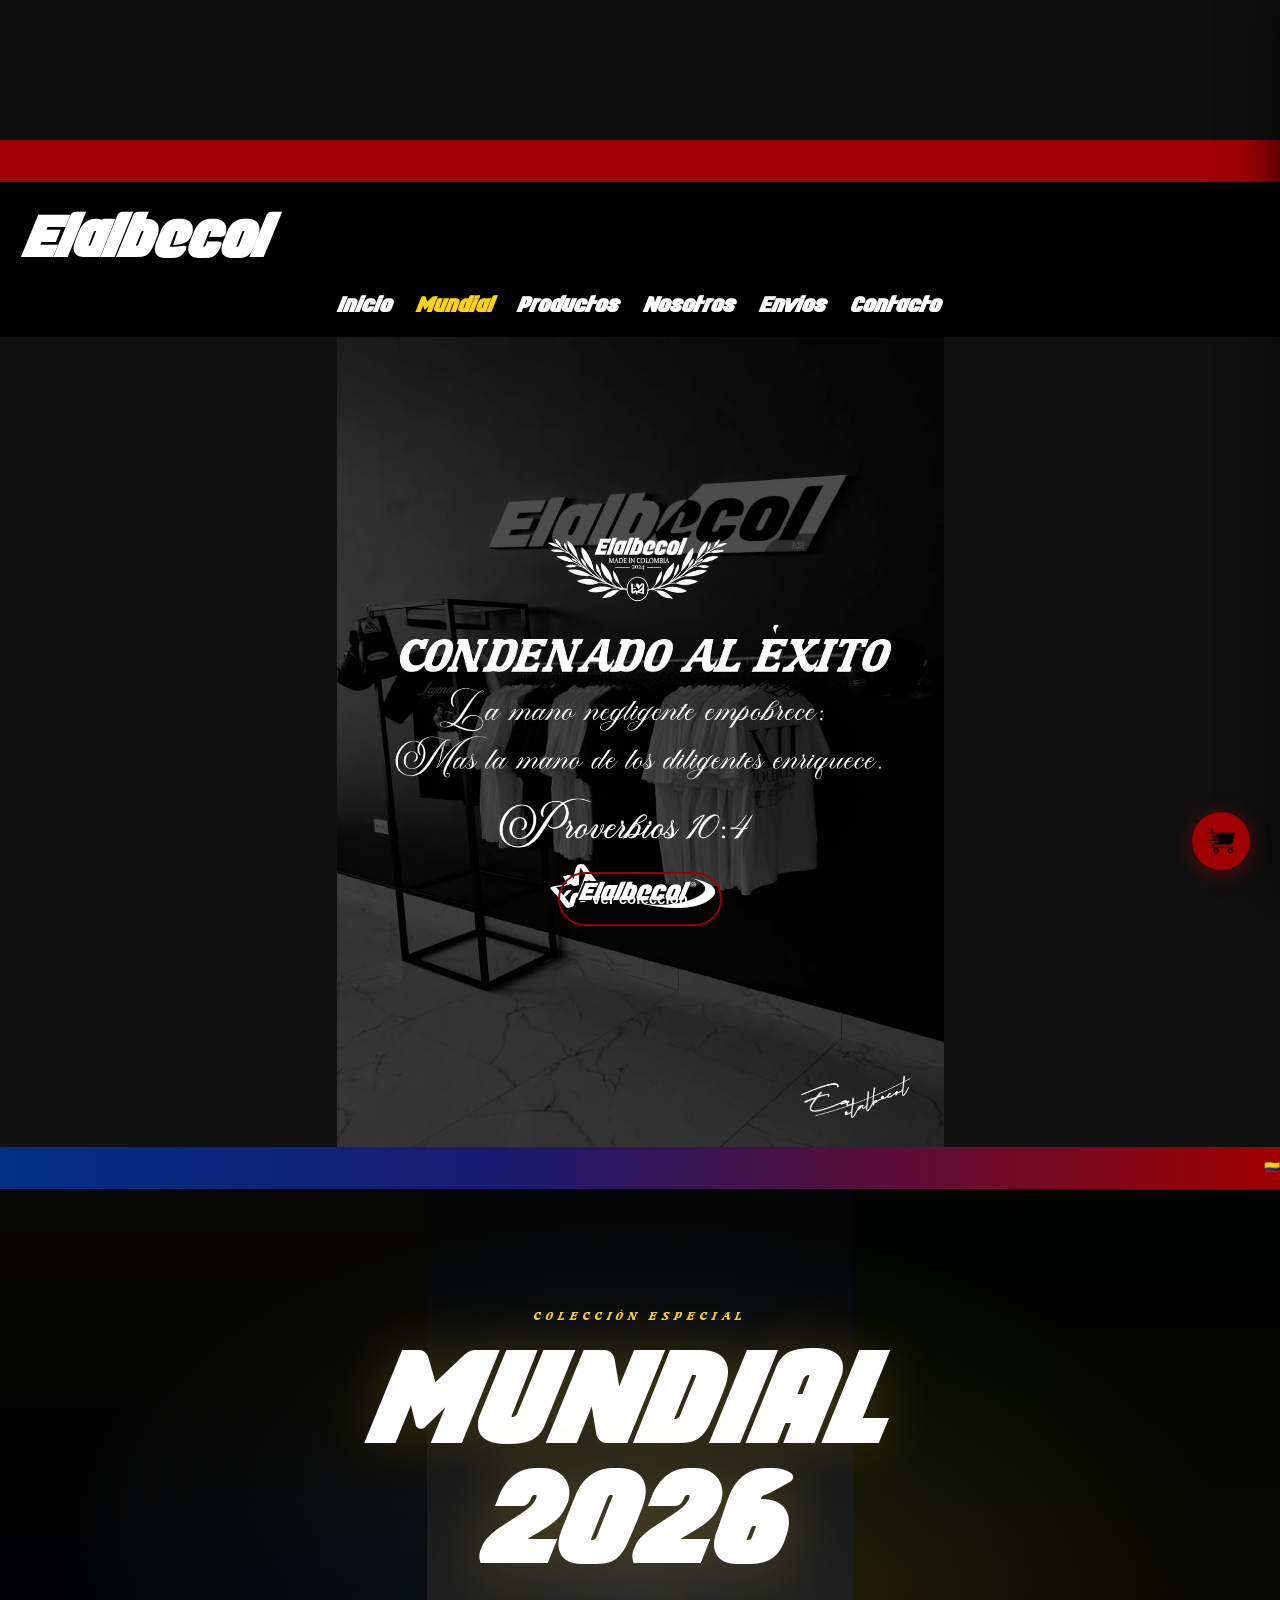
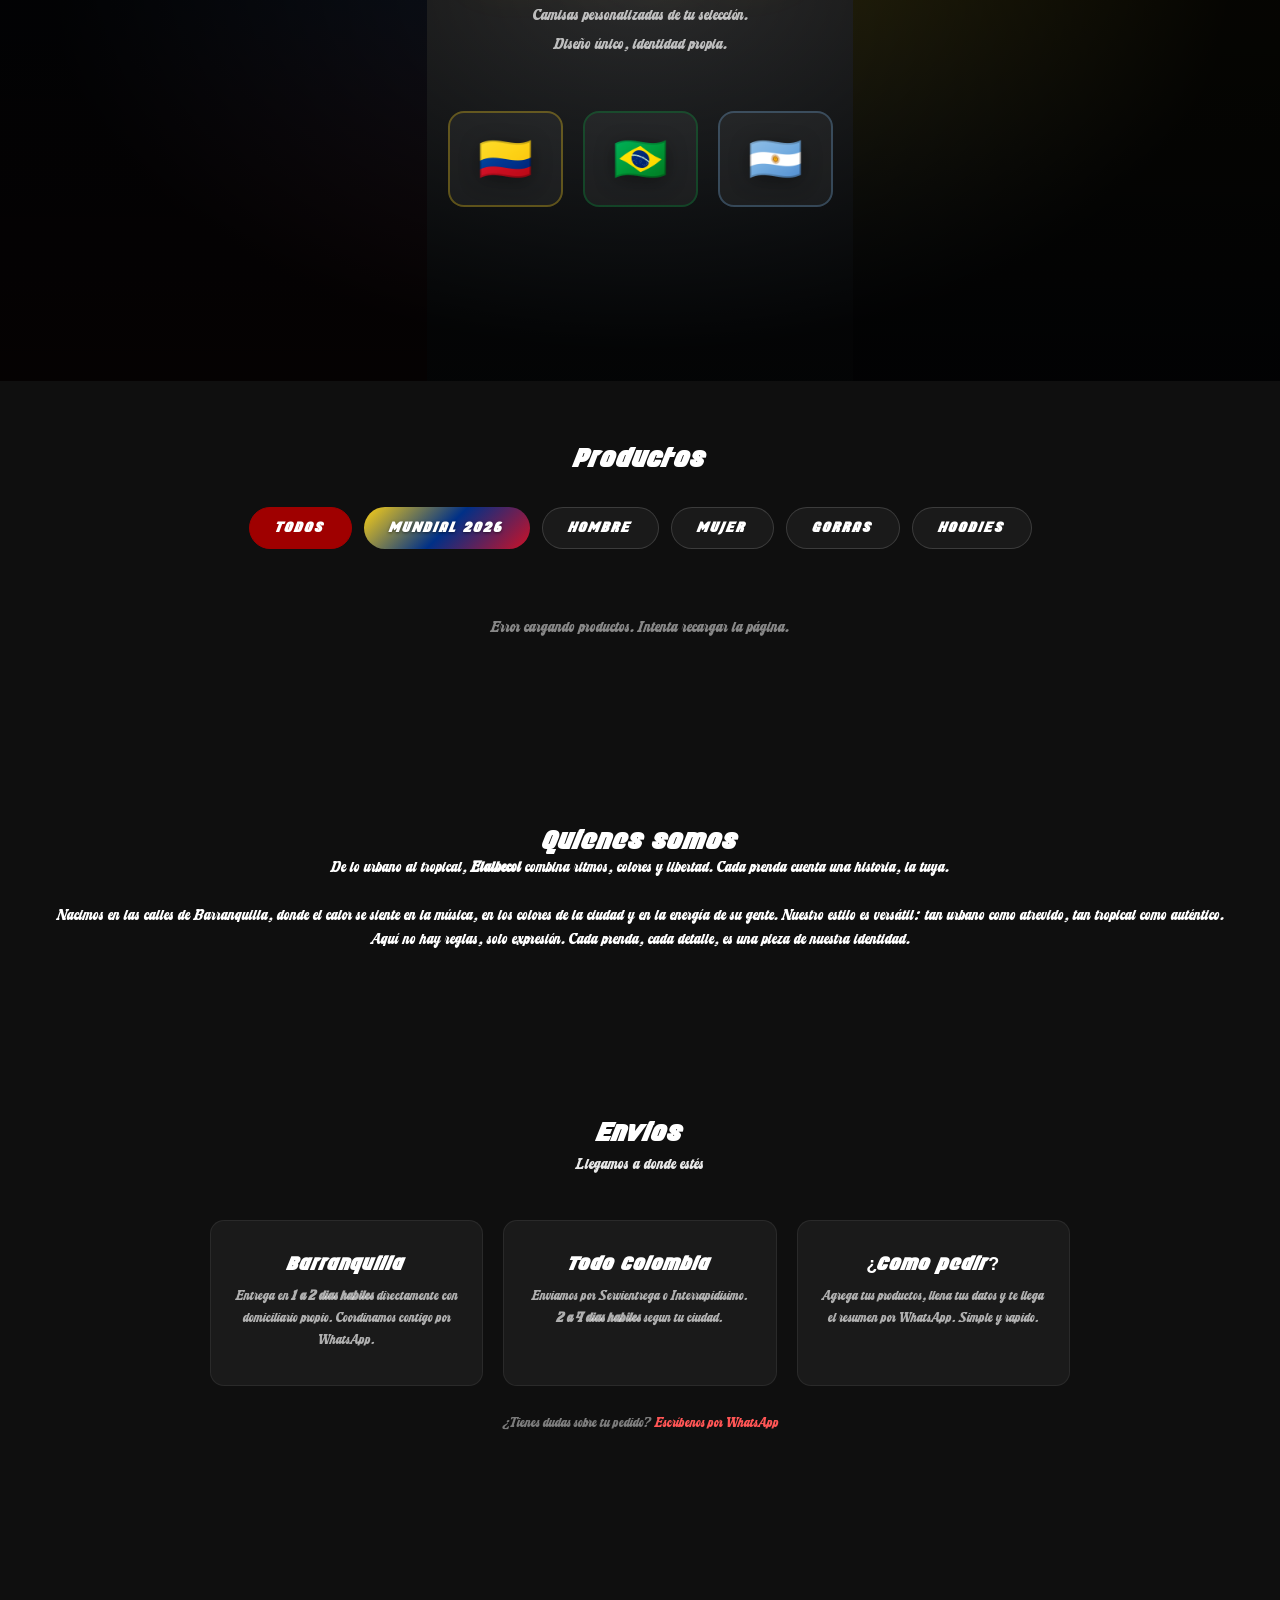
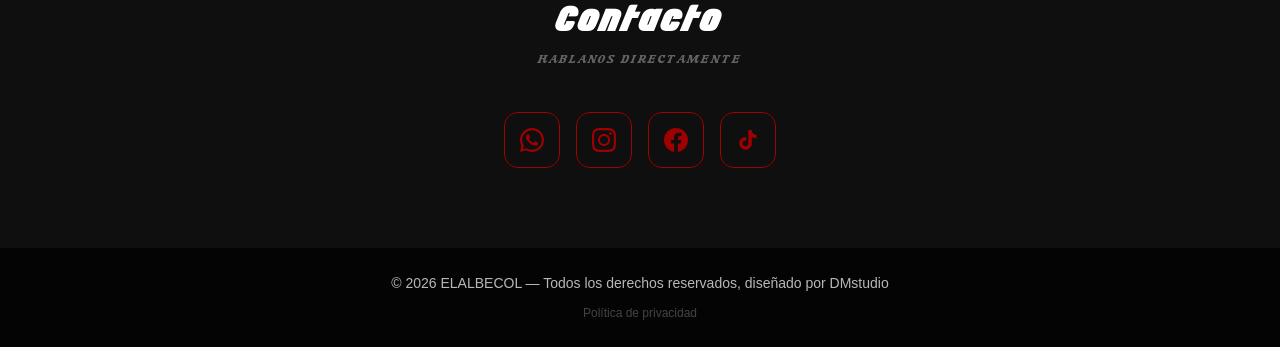
==== commit e4715182: "nuevos diseños de la marca para el mundial" ====
--- a/index.html
+++ b/index.html
@@ -47,7 +47,6 @@
   <div id="banner-promo">
     <span>ENVÍO GRATIS A TODO COLOMBIA A PARTIR DE COMPRAS SUPERIORES A 150.000 COP &nbsp;•&nbsp; ENVÍO GRATIS A TODO COLOMBIA A PARTIR DE COMPRAS SUPERIORES A 150.000 COP &nbsp;•&nbsp; ENVÍO GRATIS A TODO COLOMBIA A PARTIR DE COMPRAS SUPERIORES A 150.000 COP</span>
   </div>
-
 
 <header>
   <div class="header-inner">
@@ -64,6 +63,7 @@
   </div>
   <nav id="nav-menu">
     <a href="#inicio" class="nav-link">Inicio</a>
+    <a href="#mundial" class="nav-link nav-mundial">Mundial</a>
     <a href="#productos" class="nav-link">Productos</a>
     <a href="#nosotros" class="nav-link">Nosotros</a>
     <a href="#envios" class="nav-link">Envios</a>
@@ -75,17 +75,48 @@
 <section id="inicio" class="hero">
   <a href="#productos" class="btn-comprar-ahora">ver coleccion</a>
 </section>
-
+<!-- Banner colección Mundial -->
+  <div id="banner-mundial">
+    <span class="banner-mundial-inner">🇨🇴 &nbsp;NUEVA COLECCIÓN MUNDIAL 2026 — CAMISAS PERSONALIZADAS&nbsp; 🇦🇷 &nbsp;•&nbsp; ELIGE TU SELECCIÓN &nbsp;•&nbsp; 🇧🇷 &nbsp;NUEVA COLECCIÓN MUNDIAL 2026 — CAMISAS PERSONALIZADAS&nbsp; 🇨🇴 &nbsp;•&nbsp; ELIGE TU SELECCIÓN &nbsp;•&nbsp; 🇦🇷 &nbsp;NUEVA COLECCIÓN MUNDIAL 2026&nbsp; 🇧🇷</span>
+  </div>
+
+<!-- ===== SECCIÓN MUNDIAL 2026 ===== -->
+<section id="mundial" class="mundial-section">
+  <div class="mundial-bg-flags">
+    <div class="flag-col flag-col-co"></div>
+    <div class="flag-col flag-col-ar"></div>
+    <div class="flag-col flag-col-br"></div>
+  </div>
+  <div class="mundial-content">
+    <p class="mundial-eyebrow">Colección Especial</p>
+    <h2 class="mundial-titulo">MUNDIAL<br>2026</h2>
+    <p class="mundial-subtitulo">Camisas personalizadas de tu selección.<br>Diseño único, identidad propia.</p>
+    <div class="mundial-paises">
+      <div class="pais-card pais-co" onclick="filtrarPais('colombia', this)">
+        <span class="pais-flag">🇨🇴</span>
+        
+      </div>
+      <div class="pais-card pais-br" onclick="filtrarPais('brasil', this)">
+        <span class="pais-flag">🇧🇷</span>
+      </div>
+      <div class="pais-card pais-ar" onclick="filtrarPais('argentina', this)">
+        <span class="pais-flag">🇦🇷</span>
+        
+      </div>
+      
+</section>
 
 <section id="productos" class="productos">
   <h2>Productos</h2>
 
   <div class="categorias">
     <button class="activo" onclick="filtrar('todos', this)">Todos</button>
+    <button class="btn-mundial" onclick="filtrarMundial(this)">Mundial 2026</button>
     <button onclick="filtrar('hombre', this)">Hombre</button>
     <button onclick="filtrar('mujer', this)">Mujer</button>
     <button onclick="filtrar('gorras', this)">Gorras</button>
     <button onclick="filtrar('hoodies', this)">hoodies</button>
+    
   </div>
 
   <div id="estado-carga" class="estado-carga">Cargando productos...</div>
--- a/style.css
+++ b/style.css
@@ -2,7 +2,7 @@
    RESET + BASE
 ===================================================== */
 *{margin:0;padding:0;box-sizing:border-box;}
-html{scroll-behavior:smooth;}
+html{scroll-behavior:smooth;overflow-x:hidden;}
 
 /* =====================================================
    FUENTES
@@ -435,7 +435,7 @@
 .ficha-cerrar{position:sticky;top:0;align-self:flex-end;margin:14px 14px 0 0;background:rgba(255,255,255,.07);border:none;color:#fff;width:36px;height:36px;border-radius:50%;font-size:16px;cursor:pointer;z-index:10;transition:background .2s;flex-shrink:0;}
 .ficha-cerrar:hover{background:rgba(255,255,255,.15);}
 .ficha-imagen-wrap{position:relative;width:100%;background:#1a1a1a;flex-shrink:0;}
-.ficha-imagen{width:100%;height:380px;object-fit:cover;display:block;transition:opacity .2s ease;}
+.ficha-imagen{width:100%;height:420px;object-fit:contain;object-position:center;display:block;transition:opacity .2s ease;background:#1a1a1a;}
 .ficha-arrow{position:absolute;top:50%;transform:translateY(-50%);background:rgba(0,0,0,.5);border:none;color:#fff;width:36px;height:36px;border-radius:50%;font-size:22px;cursor:pointer;display:flex;align-items:center;justify-content:center;transition:background .2s;z-index:5;}
 .ficha-arrow:hover{background:rgba(0,0,0,.8);}
 .ficha-arrow-left{left:12px;}
@@ -525,7 +525,164 @@
   .carrito-flotante{bottom:20px;right:20px;}
   .carrito-formulario{padding:14px;}
   .carrito-formulario input,.carrito-formulario textarea{border-radius:10px;padding:12px;font-size:15px;}
-  .ficha-panel{width:100vw;}
-  .ficha-imagen{height:300px;}
+  .ficha-panel{width:100vw;max-width:100vw;left:0;right:0;overflow-x:hidden;}
+  .ficha-imagen{height:320px;}
   .ficha-nombre{font-size:20px;}
+  .ficha-info{padding:16px 16px 28px;}
+  .ficha-imagen-wrap{width:100%;max-width:100%;overflow:hidden;}
+  .ficha-botones .btn-comprar-ahora{width:100%;box-sizing:border-box;}
+}
+
+/* =====================================================
+   MUNDIAL 2026
+===================================================== */
+
+/* Banner mundial */
+#banner-mundial{
+  display:flex;
+  align-items:center;
+  gap:12px;
+  background:linear-gradient(90deg,#003087 0%,#1a1a6e 40%,#9f0000 100%);
+  padding:0 16px 0 0;
+  position:relative;
+  overflow:hidden;
+  z-index:1001;
+  height:42px;
+}
+.banner-mundial-track{
+  flex:1;
+  overflow:hidden;
+  height:100%;
+  position:relative;
+}
+.banner-mundial-inner{
+  display:inline-block;
+  white-space:nowrap;
+  line-height:42px;
+  font-family:'Longhaul',sans-serif;
+  font-size:13px;
+  letter-spacing:2px;
+  color:#fff;
+  padding-left:100%;
+  animation:moverBanner 25s linear infinite;
+}
+.banner-mundial-cta{
+  font-family:'Longhaul',sans-serif;
+  font-size:11px;
+  letter-spacing:1px;
+  color:#fcd116;
+  text-decoration:none;
+  border:1px solid rgba(252,209,22,.4);
+  padding:4px 12px;
+  border-radius:20px;
+  white-space:nowrap;
+  transition:all .2s;
+  flex-shrink:0;
+}
+.banner-mundial-cta:hover{background:rgba(252,209,22,.15);border-color:#fcd116;}
+#banner-mundial-cerrar{
+  background:none;border:none;color:rgba(255,255,255,.4);
+  font-size:14px;cursor:pointer;padding:4px 6px;
+  line-height:1;flex-shrink:0;transition:color .2s;
+}
+#banner-mundial-cerrar:hover{color:#fff;}
+#banner-mundial.oculto{display:none;}
+
+/* Nav link Mundial */
+.nav-mundial{color:#fcd116 !important;}
+.nav-mundial:hover{color:#fff !important;}
+
+/* Botón categoría Mundial */
+.btn-mundial{
+  background:linear-gradient(135deg,#fcd116 0%,#003087 50%,#ce1126 100%) !important;
+  border:none !important;
+  color:#fff !important;
+  font-weight:800 !important;
+  text-shadow:0 1px 3px rgba(0,0,0,.5);
+}
+.btn-mundial:hover,.btn-mundial.activo{
+  transform:translateY(-4px) !important;
+  box-shadow:0 8px 28px rgba(252,209,22,.4) !important;
+}
+
+/* Sección hero Mundial */
+.mundial-section{
+  position:relative;
+  min-height:88vh;
+  display:flex;
+  align-items:center;
+  justify-content:center;
+  overflow:hidden;
+  padding:80px 24px;
+  text-align:center;
+}
+.mundial-bg-flags{
+  position:absolute;inset:0;display:flex;z-index:0;
+}
+.flag-col{flex:1;opacity:.13;}
+.flag-col-co{background:linear-gradient(180deg,#fcd116 0%,#003087 50%,#ce1126 100%);}
+.flag-col-ar{background:linear-gradient(180deg,#74acdf 0%,#fff 50%,#74acdf 100%);}
+.flag-col-br{background:linear-gradient(180deg,#009c3b 0%,#ffdf00 50%,#002776 100%);}
+.mundial-section::before{
+  content:"";position:absolute;inset:0;
+  background:radial-gradient(ellipse at center,rgba(0,0,0,.05) 0%,rgba(0,0,0,.88) 65%);
+  z-index:1;
+}
+.mundial-content{position:relative;z-index:2;max-width:700px;margin:0 auto;}
+.mundial-eyebrow{
+  font-family:'Machton',sans-serif;font-size:13px;
+  letter-spacing:5px;text-transform:uppercase;
+  color:#fcd116;margin-bottom:16px;
+  animation:fadeUp .8s ease forwards;
+}
+.mundial-titulo{
+  font-family:'Longhaul',sans-serif;
+  font-size:clamp(64px,12vw,120px);
+  line-height:1;letter-spacing:4px;color:#fff;
+  margin-bottom:20px;
+  animation:fadeUp .8s ease .1s both;
+  text-shadow:0 0 60px rgba(252,209,22,.2);
+}
+.mundial-subtitulo{
+  font-family:'Machton',sans-serif;font-size:16px;
+  color:rgba(255,255,255,.7);line-height:1.8;
+  margin-bottom:48px;
+  animation:fadeUp .8s ease .2s both;
+}
+.mundial-paises{
+  display:flex;justify-content:center;
+  gap:20px;flex-wrap:wrap;margin-bottom:52px;
+  animation:fadeUp .8s ease .3s both;
+}
+.pais-card{
+  display:flex;flex-direction:column;align-items:center;
+  gap:10px;padding:24px 28px;border-radius:16px;
+  cursor:pointer;transition:all .3s ease;
+  border:2px solid transparent;min-width:110px;
+  background:rgba(255,255,255,.05);backdrop-filter:blur(6px);
+}
+.pais-card:hover{transform:translateY(-6px);}
+.pais-flag{font-size:44px;line-height:1;filter:drop-shadow(0 4px 10px rgba(0,0,0,.4));}
+.pais-nombre{font-family:'Longhaul',sans-serif;font-size:14px;letter-spacing:2px;text-transform:uppercase;color:#fff;}
+.pais-co{border-color:rgba(252,209,22,.3);}
+.pais-co:hover,.pais-co.activo{border-color:#fcd116;background:rgba(252,209,22,.1);box-shadow:0 0 30px rgba(252,209,22,.2);}
+.pais-ar{border-color:rgba(116,172,223,.3);}
+.pais-ar:hover,.pais-ar.activo{border-color:#74acdf;background:rgba(116,172,223,.1);box-shadow:0 0 30px rgba(116,172,223,.2);}
+.pais-br{border-color:rgba(0,156,59,.3);}
+.pais-br:hover,.pais-br.activo{border-color:#009c3b;background:rgba(0,156,59,.1);box-shadow:0 0 30px rgba(0,156,59,.2);}
+.mundial-cta{
+  animation:fadeUp .8s ease .4s both;
+  font-size:16px;padding:16px 44px;letter-spacing:2px;
+}
+
+/* Etiquetas por país */
+.etiqueta.colombia{background:#003087;color:#fcd116;border:1px solid #fcd116;}
+.etiqueta.argentina{background:#74acdf;color:#fff;}
+.etiqueta.brasil{background:#009c3b;color:#ffdf00;}
+
+@media(max-width:600px){
+  .mundial-paises{gap:12px;}
+  .pais-card{min-width:90px;padding:18px 16px;}
+  .pais-flag{font-size:34px;}
+  .banner-mundial-inner{font-size:10px;max-width:calc(100% - 110px);}
 }
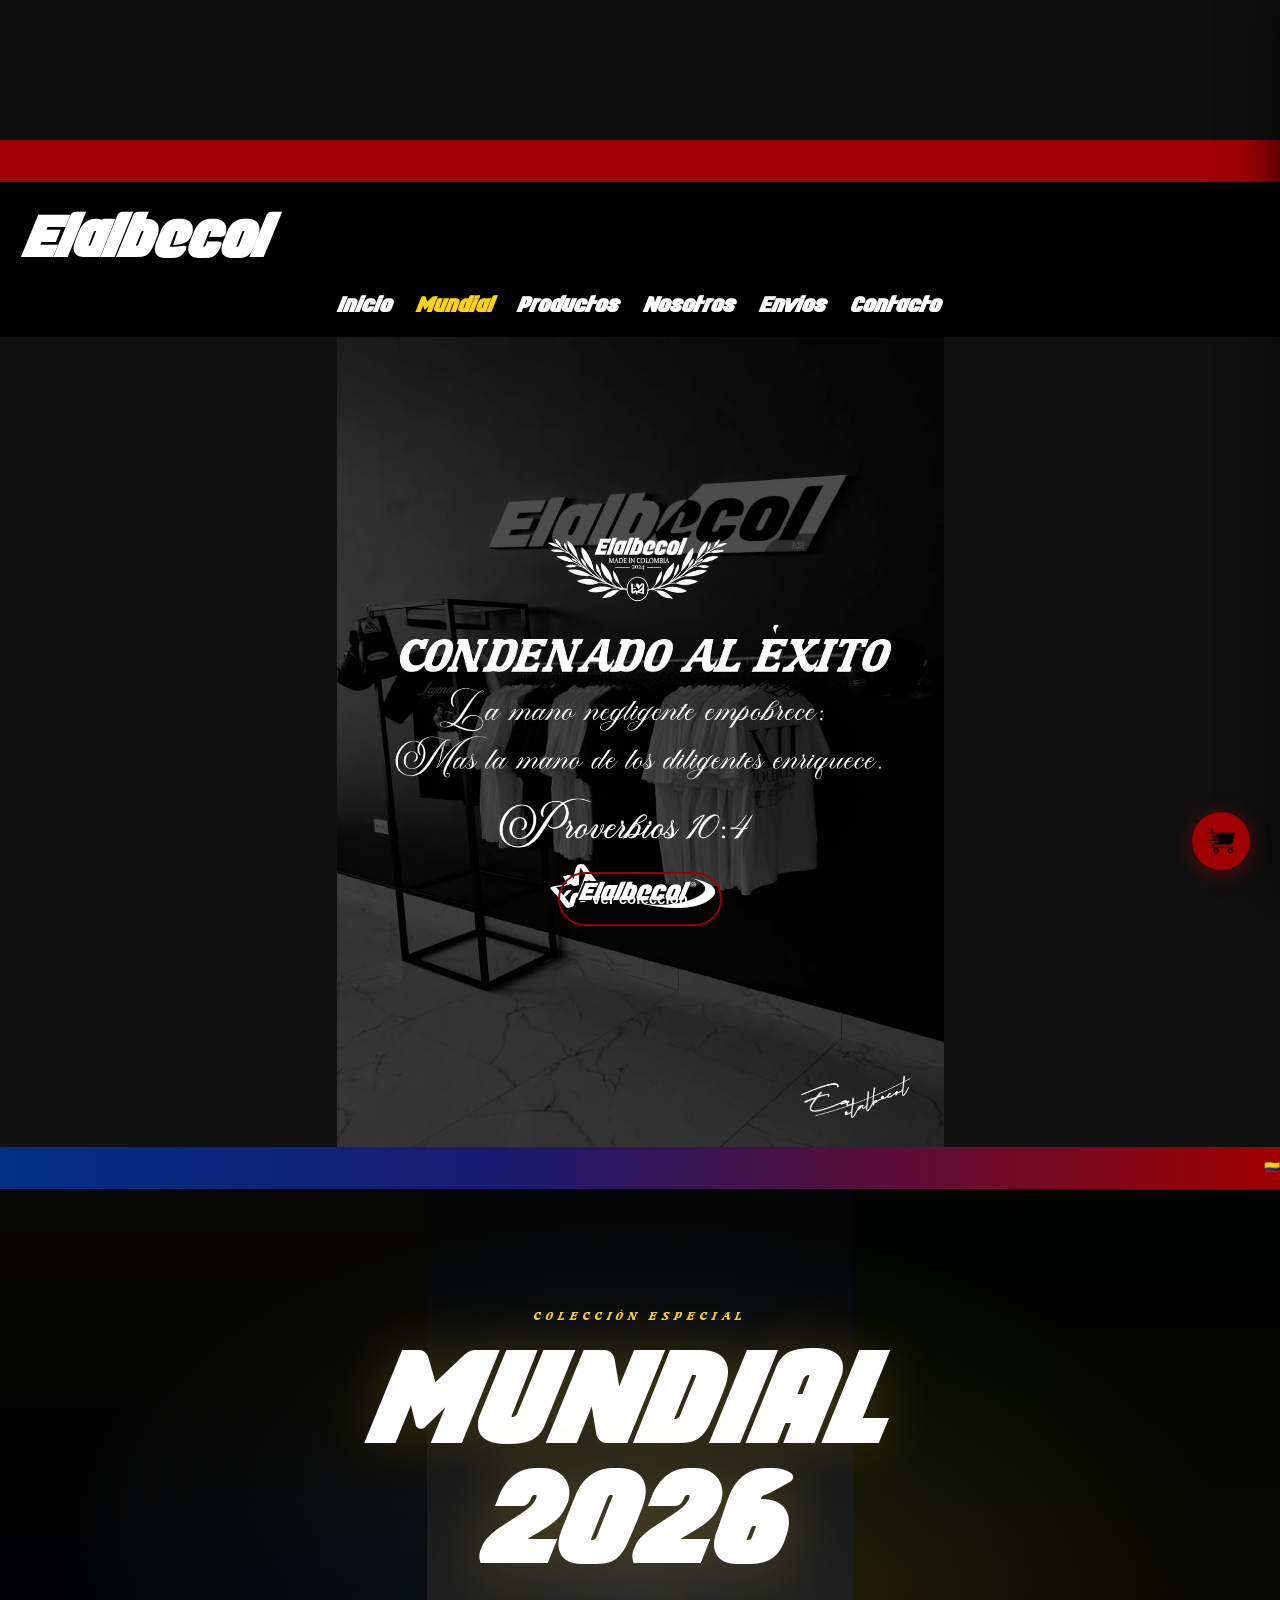
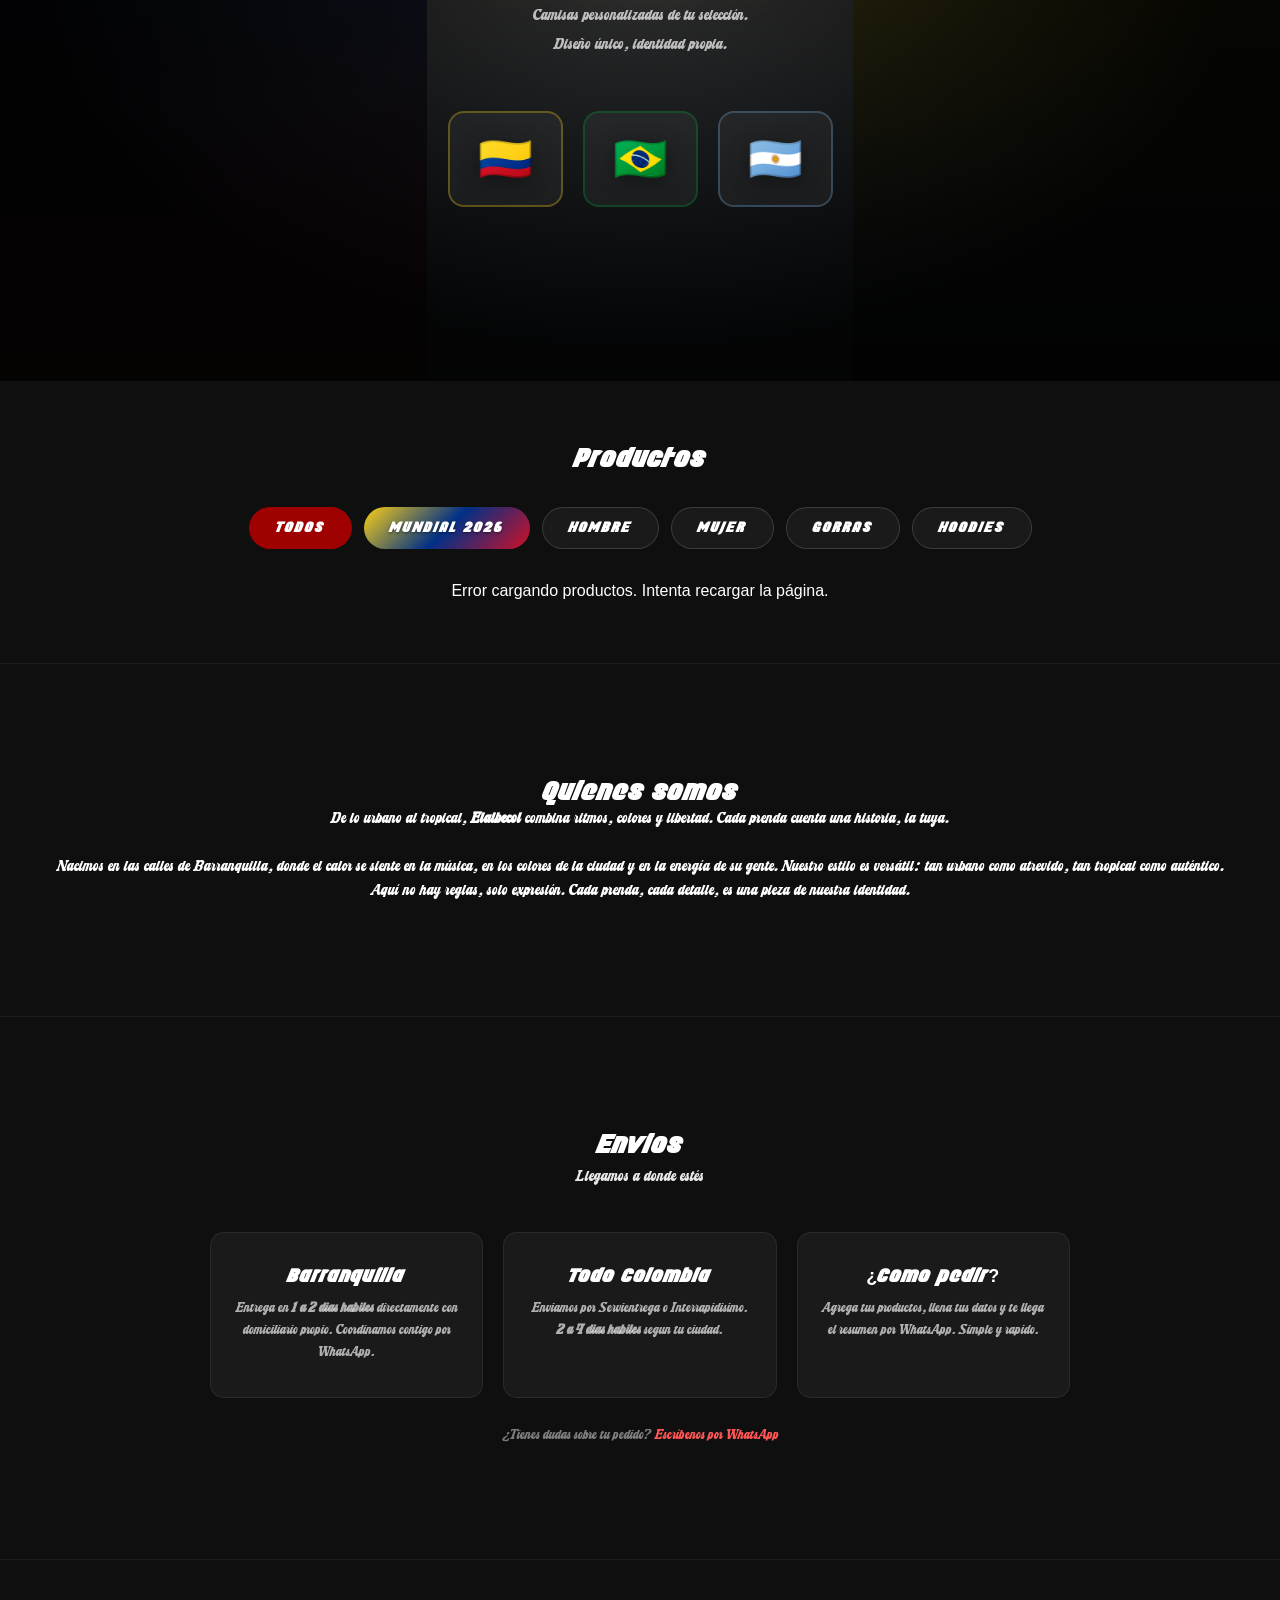
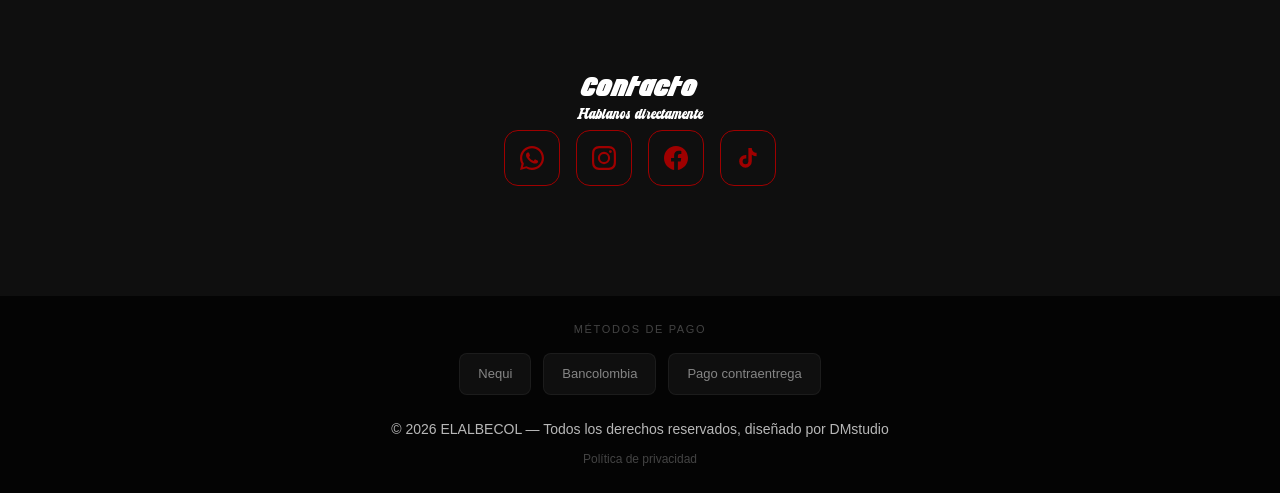
==== commit 9f1116bb: "actualizacion en pantalla de carga" ====
--- a/index.html
+++ b/index.html
@@ -14,14 +14,14 @@
   <meta name="description" content="Ropa urbana y tropical hecha para Barranquilla. Camisas, gorras y hoodies con identidad propia. Envíos a todo Colombia.">
   <meta name="keywords" content="ropa urbana barranquilla, camisas colombia, moda tropical, elalbecol, gorras, hoodies">
   <meta name="author" content="Elalbecol">
-  <link rel="canonical" href="https://elalbecol.netlify.app/">
+  <link rel="canonical" href="https://eacol.netlify.app/">
 
 
   <meta property="og:type" content="website">
-  <meta property="og:url" content="https://elalbecol.netlify.app/">
+  <meta property="og:url" content="https://eacol.netlify.app/">
   <meta property="og:title" content="Elalbecol | Moda Urbana y Tropical">
   <meta property="og:description" content="De lo urbano al tropical. Ropa con identidad, nacida en Barranquilla.">
-  <meta property="og:image" content="https://elalbecol.netlify.app/imagenes/fondoalbe.png">
+  <meta property="og:image" content="https://eacol.netlify.app/imagenes/fondoalbe.png">
   <meta property="og:image:width" content="1200">
   <meta property="og:image:height" content="630">
   <meta property="og:locale" content="es_CO">
@@ -29,7 +29,7 @@
   <meta name="twitter:card" content="summary_large_image">
   <meta name="twitter:title" content="Elalbecol | Moda Urbana y Tropical">
   <meta name="twitter:description" content="De lo urbano al tropical. Ropa con identidad, nacida en Barranquilla.">
-  <meta name="twitter:image" content="https://elalbecol.netlify.app/imagenes/fondoalbe.png">
+  <meta name="twitter:image" content="https://eacol.netlify.app/imagenes/fondoalbe.png">
 
   <link rel="stylesheet" href="style.css">
 
@@ -119,7 +119,12 @@
     
   </div>
 
-  <div id="estado-carga" class="estado-carga">Cargando productos...</div>
+  <div id="estado-carga" class="skeleton-grid">
+    <div class="skeleton-card"><div class="skeleton-img"></div><div class="skeleton-line skeleton-line-title"></div><div class="skeleton-line skeleton-line-price"></div></div>
+    <div class="skeleton-card"><div class="skeleton-img"></div><div class="skeleton-line skeleton-line-title"></div><div class="skeleton-line skeleton-line-price"></div></div>
+    <div class="skeleton-card"><div class="skeleton-img"></div><div class="skeleton-line skeleton-line-title"></div><div class="skeleton-line skeleton-line-price"></div></div>
+    <div class="skeleton-card"><div class="skeleton-img"></div><div class="skeleton-line skeleton-line-title"></div><div class="skeleton-line skeleton-line-price"></div></div>
+  </div>
   <div class="productos-grid" id="lista-productos"></div>
 </section>
 
@@ -199,6 +204,14 @@
 
 
 <footer class="footer">
+  <div class="metodos-pago">
+    <p class="metodos-pago-label">Métodos de pago</p>
+    <div class="metodos-pago-row">
+      <span class="metodo-chip">Nequi</span>
+      <span class="metodo-chip">Bancolombia</span>
+      <span class="metodo-chip">Pago contraentrega</span>
+    </div>
+  </div>
   <p>© 2026 ELALBECOL — Todos los derechos reservados, diseñado por DMstudio</p>
   <p style="margin-top:10px;font-size:12px;">
     <a href="privacidad.html" style="color:#fff;opacity:0.35;text-decoration:none;" target="_blank">Política de privacidad</a>
--- a/style.css
+++ b/style.css
@@ -209,7 +209,13 @@
 /* =====================================================
    ESTADO CARGA
 ===================================================== */
-.estado-carga{text-align:center;padding:40px;opacity:.5;font-family:'Machton',sans-serif;}
+.skeleton-grid{display:grid;grid-template-columns:repeat(auto-fit,minmax(200px,1fr));gap:20px;max-width:1100px;margin:0 auto;}
+.skeleton-card{display:flex;flex-direction:column;gap:10px;}
+.skeleton-img{width:100%;aspect-ratio:3/4;border-radius:14px;background:linear-gradient(100deg,#1a1a1a 30%,#262626 50%,#1a1a1a 70%);background-size:200% 100%;animation:skeleton-shine 1.4s ease-in-out infinite;}
+.skeleton-line{height:12px;border-radius:6px;background:linear-gradient(100deg,#1a1a1a 30%,#262626 50%,#1a1a1a 70%);background-size:200% 100%;animation:skeleton-shine 1.4s ease-in-out infinite;}
+.skeleton-line-title{width:70%;}
+.skeleton-line-price{width:40%;}
+@keyframes skeleton-shine{0%{background-position:200% 0;}100%{background-position:-200% 0;}}
 
 /* =====================================================
    PRODUCTOS
@@ -299,8 +305,9 @@
 /* =====================================================
    NOSOTROS / CONTACTO
 ===================================================== */
-.nosotros,.contacto{padding:80px 24px;text-align:center;background:#0f0f0f;}
-.contacto h2{font-family:'Longhaul',sans-serif;font-size:32px;letter-spacing:3px;color:#fff;margin:0 0 8px;}
+.nosotros,.contacto{padding:110px 24px;text-align:center;background:#0f0f0f;}
+.nosotros{border-top:1px solid rgba(255,255,255,0.06);}
+.contacto{border-top:1px solid rgba(255,255,255,0.06);}font-size:32px;letter-spacing:3px;color:#fff;margin:0 0 8px;}
 .contacto p{font-size:13px;color:rgba(255,255,255,0.35);letter-spacing:2px;text-transform:uppercase;margin:0 0 40px;}
 .social-row{
   display:flex;
@@ -346,6 +353,10 @@
    FOOTER
 ===================================================== */
 .footer{background:#000;text-align:center;padding:25px 15px;font-size:14px;opacity:.7;}
+.metodos-pago{margin-bottom:24px;}
+.metodos-pago-label{font-size:11px;letter-spacing:.15em;color:rgba(255,255,255,.35);text-transform:uppercase;margin:0 0 16px;}
+.metodos-pago-row{display:flex;justify-content:center;gap:12px;flex-wrap:wrap;}
+.metodo-chip{background:rgba(255,255,255,.06);border:1px solid rgba(255,255,255,.08);border-radius:8px;padding:10px 18px;font-size:13px;color:rgba(255,255,255,.7);font-weight:500;}
 
 /* =====================================================
    IMAGEN PRODUCTO
@@ -414,7 +425,7 @@
 /* =====================================================
    ENVÍOS
 ===================================================== */
-.envios{padding:80px 40px;text-align:center;background:#0f0f0f;}
+.envios{padding:110px 40px;text-align:center;background:#0f0f0f;border-top:1px solid rgba(255,255,255,0.06);}
 .envios h2{margin-bottom:4px;}
 .envios-grid{display:grid;grid-template-columns:repeat(auto-fit,minmax(220px,1fr));gap:20px;max-width:860px;margin:40px auto 30px;}
 .envio-card{background:#1a1a1a;border:1px solid rgba(255,255,255,0.07);border-radius:14px;padding:30px 24px;transition:transform .3s,border-color .3s;}
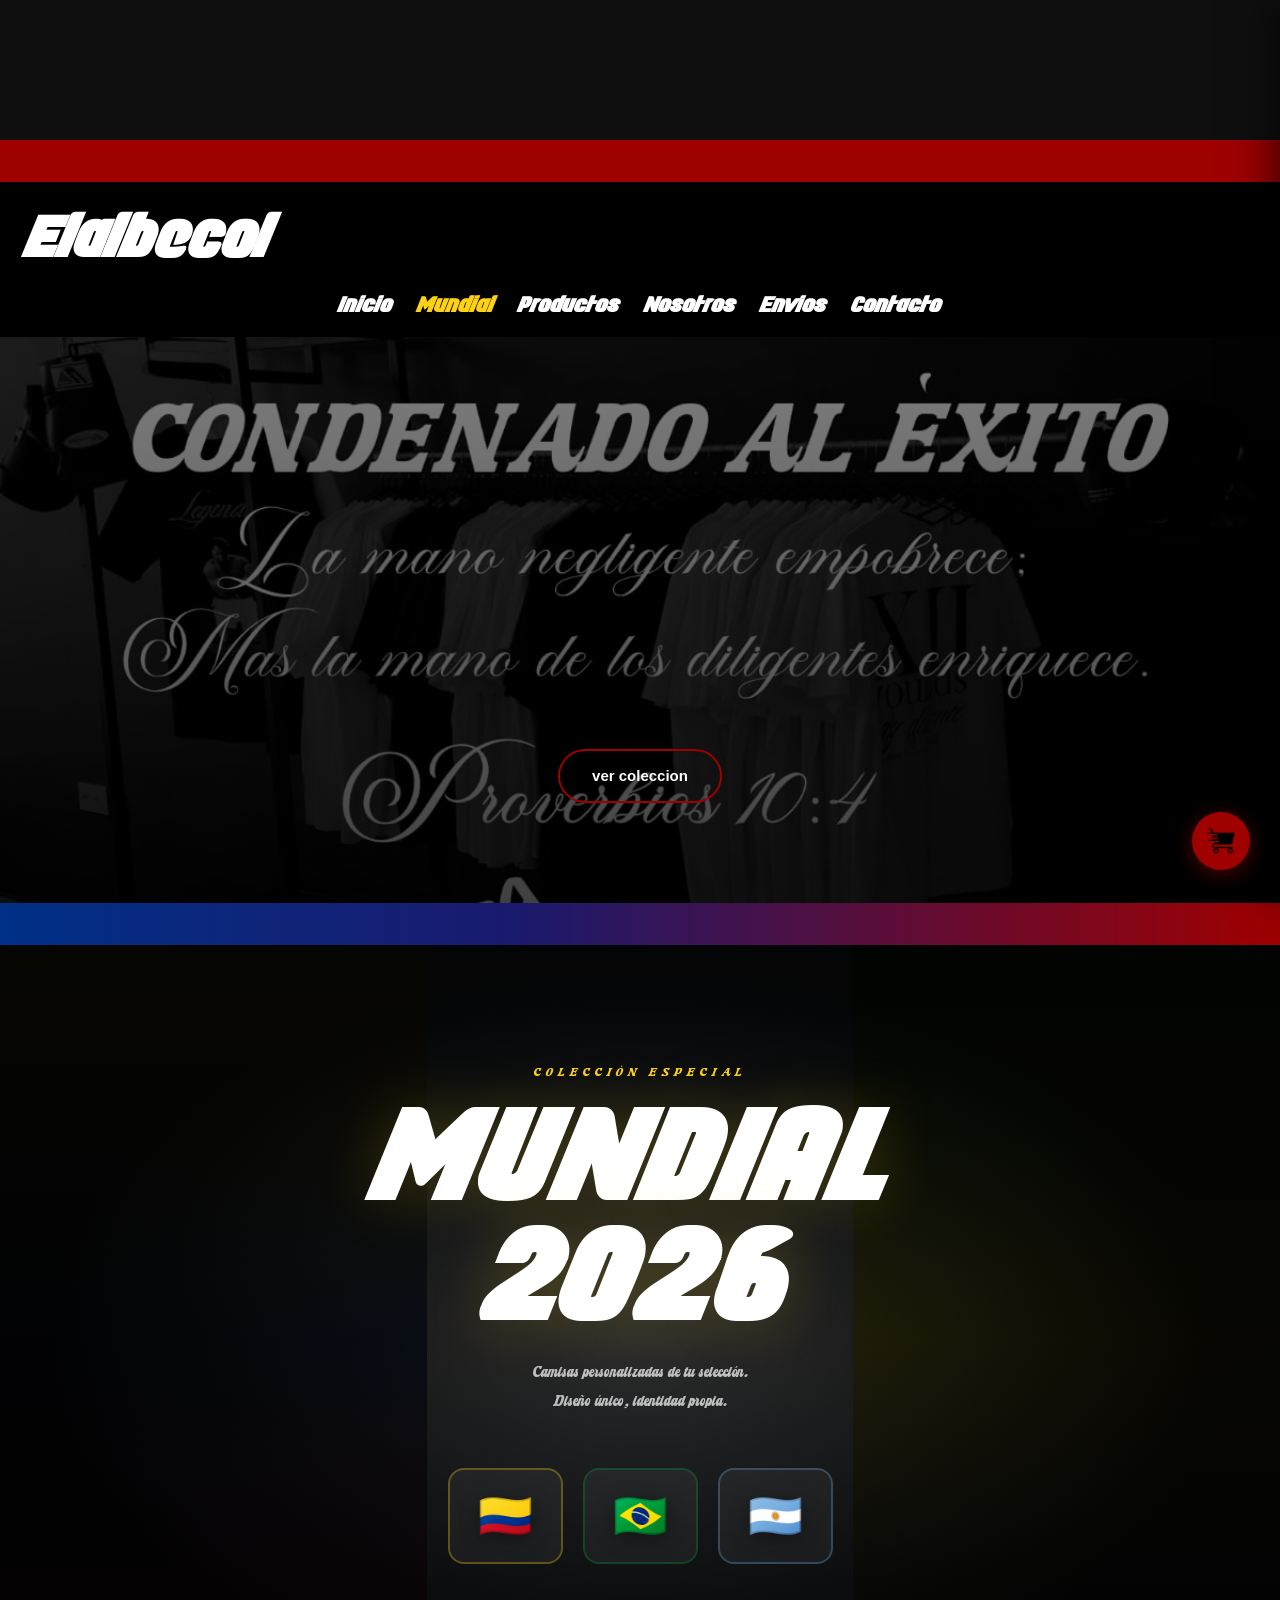
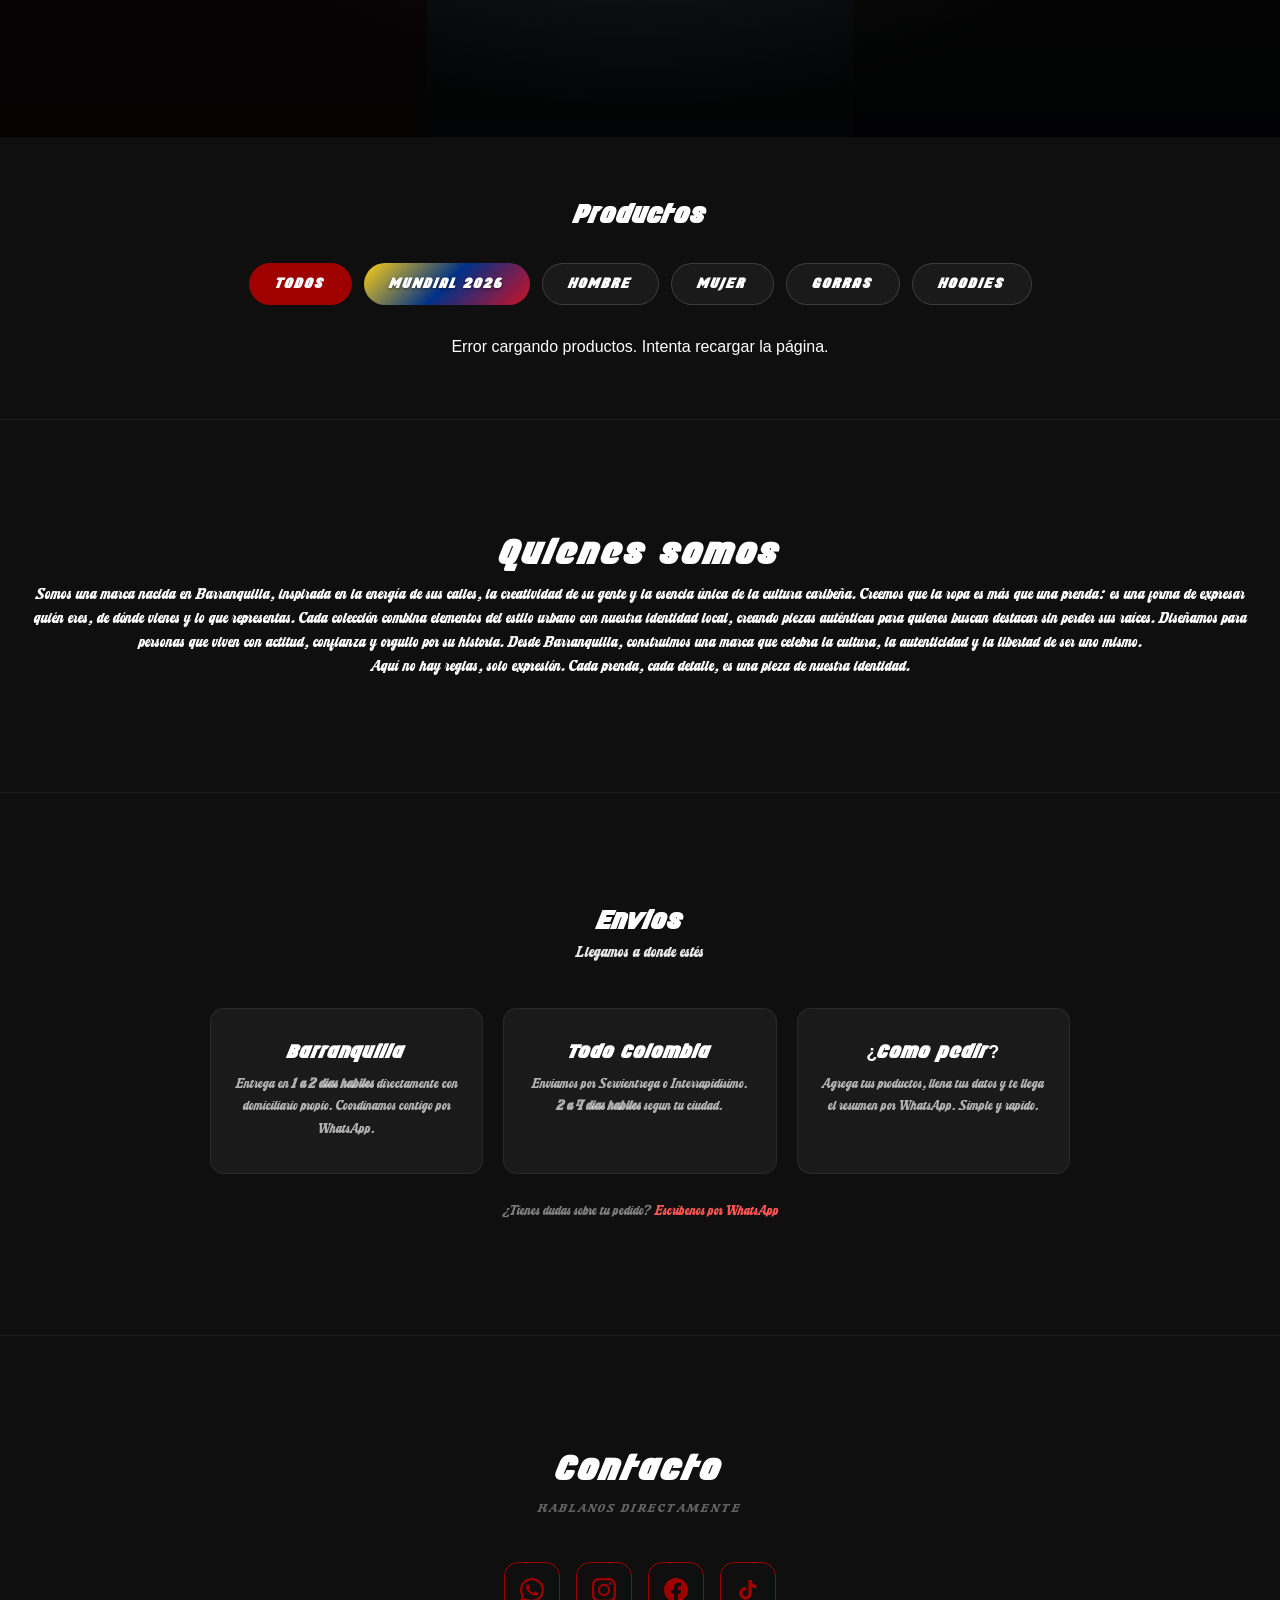
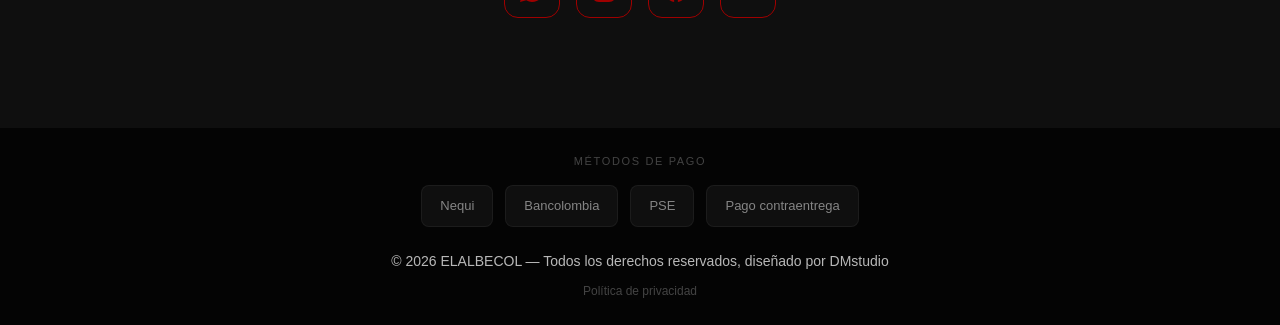
==== commit 65e200d3: "integracion de nuevas prendas" ====
--- a/index.html
+++ b/index.html
@@ -73,11 +73,15 @@
 
 
 <section id="inicio" class="hero">
+  <h2></h2>
+  <p class="hero-sub"></p>
   <a href="#productos" class="btn-comprar-ahora">ver coleccion</a>
 </section>
 <!-- Banner colección Mundial -->
   <div id="banner-mundial">
-    <span class="banner-mundial-inner">🇨🇴 &nbsp;NUEVA COLECCIÓN MUNDIAL 2026 — CAMISAS PERSONALIZADAS&nbsp; 🇦🇷 &nbsp;•&nbsp; ELIGE TU SELECCIÓN &nbsp;•&nbsp; 🇧🇷 &nbsp;NUEVA COLECCIÓN MUNDIAL 2026 — CAMISAS PERSONALIZADAS&nbsp; 🇨🇴 &nbsp;•&nbsp; ELIGE TU SELECCIÓN &nbsp;•&nbsp; 🇦🇷 &nbsp;NUEVA COLECCIÓN MUNDIAL 2026&nbsp; 🇧🇷</span>
+    <div class="banner-mundial-track">
+      <span class="banner-mundial-inner">🇨🇴 &nbsp;NUEVA COLECCIÓN MUNDIAL 2026 — CAMISAS PERSONALIZADAS&nbsp; 🇦🇷 &nbsp;•&nbsp; ELIGE TU SELECCIÓN &nbsp;•&nbsp; 🇧🇷 &nbsp;NUEVA COLECCIÓN MUNDIAL 2026 — CAMISAS PERSONALIZADAS&nbsp; 🇨🇴 &nbsp;•&nbsp; ELIGE TU SELECCIÓN &nbsp;•&nbsp; 🇦🇷 &nbsp;NUEVA COLECCIÓN MUNDIAL 2026&nbsp; 🇧🇷</span>
+    </div>
   </div>
 
 <!-- ===== SECCIÓN MUNDIAL 2026 ===== -->
@@ -132,10 +136,9 @@
 <section id="nosotros" class="nosotros">
   <h2>Quienes somos</h2>
   <p class="texto-nosotros">
-    De lo urbano al tropical, <strong>Elalbecol</strong> combina ritmos, colores y libertad. Cada prenda cuenta una historia, la tuya.<br><br>
-    Nacimos en las calles de Barranquilla, donde el calor se siente en la música,
-    en los colores de la ciudad y en la energía de su gente.
-    Nuestro estilo es versátil: tan urbano como atrevido, tan tropical como auténtico.<br>
+    Somos una marca nacida en Barranquilla, inspirada en la energía de sus calles, la creatividad de su gente y la esencia única de la cultura caribeña. Creemos que la ropa es más que una prenda: es una forma de expresar quién eres, de dónde vienes y lo que representas.
+    Cada colección combina elementos del estilo urbano con nuestra identidad local, creando piezas auténticas para quienes buscan destacar sin perder sus raíces. Diseñamos para personas que viven con actitud, confianza y orgullo por su historia.
+    Desde Barranquilla, construimos una marca que celebra la cultura, la autenticidad y la libertad de ser uno mismo.<br>
     Aquí no hay reglas, solo expresión. Cada prenda, cada detalle, es una pieza de nuestra identidad.
   </p>
 </section>
@@ -209,6 +212,7 @@
     <div class="metodos-pago-row">
       <span class="metodo-chip">Nequi</span>
       <span class="metodo-chip">Bancolombia</span>
+      <span class="metodo-chip">PSE</span>
       <span class="metodo-chip">Pago contraentrega</span>
     </div>
   </div>
--- a/style.css
+++ b/style.css
@@ -125,6 +125,11 @@
 #inicio.hero{
   position:relative;
   padding:100px 20px;
+  min-height:60vh;
+  display:flex;
+  flex-direction:column;
+  align-items:center;
+  justify-content:center;
   overflow:hidden;
   background:#111;
 }
@@ -133,10 +138,16 @@
   position:absolute;
   inset:0;
   background-image:url('imagenes/fondoalbe.png');
-  background-size:contain;
+  background-size:cover;
   background-repeat:no-repeat;
   background-position:center;
-  opacity:1;
+  z-index:0;
+}
+#inicio.hero::after{
+  content:"";
+  position:absolute;
+  inset:0;
+  background:linear-gradient(180deg, rgba(0,0,0,.5) 0%, rgba(0,0,0,.75) 100%);
   z-index:0;
 }
 #inicio.hero > *{position:relative;z-index:1;}
@@ -152,7 +163,7 @@
 
 #inicio.hero h2{animation:fadeUp 1s ease forwards;}
 #inicio .btn-comprar-ahora{
-  margin-top:clamp(180px,35vh,380px);
+  margin-top:12px;
   opacity:0;
   animation:fadeUp 1s ease forwards .6s,subtleFloat 3s ease-in-out infinite 2s;
 }
@@ -163,7 +174,7 @@
 .hero h2{
   font-size:52px;
   line-height:1.15;
-  margin-bottom:12px;
+  margin-bottom:150px;
   text-align:center;
   text-transform:uppercase;
   letter-spacing:2px;
@@ -172,7 +183,7 @@
   font-family:'Machton',sans-serif;
   font-size:17px;
   color:rgba(255,255,255,0.65);
-  margin-bottom:32px;
+  margin-bottom:150px;
   text-align:center;
   letter-spacing:1px;
 }
@@ -307,7 +318,8 @@
 ===================================================== */
 .nosotros,.contacto{padding:110px 24px;text-align:center;background:#0f0f0f;}
 .nosotros{border-top:1px solid rgba(255,255,255,0.06);}
-.contacto{border-top:1px solid rgba(255,255,255,0.06);}font-size:32px;letter-spacing:3px;color:#fff;margin:0 0 8px;}
+.contacto{border-top:1px solid rgba(255,255,255,0.06);}
+.nosotros h2,.contacto h2{font-size:32px;letter-spacing:3px;color:#fff;margin:0 0 8px;}
 .contacto p{font-size:13px;color:rgba(255,255,255,0.35);letter-spacing:2px;text-transform:uppercase;margin:0 0 40px;}
 .social-row{
   display:flex;
@@ -695,5 +707,5 @@
   .mundial-paises{gap:12px;}
   .pais-card{min-width:90px;padding:18px 16px;}
   .pais-flag{font-size:34px;}
-  .banner-mundial-inner{font-size:10px;max-width:calc(100% - 110px);}
+  .banner-mundial-inner{font-size:10px;}
 }
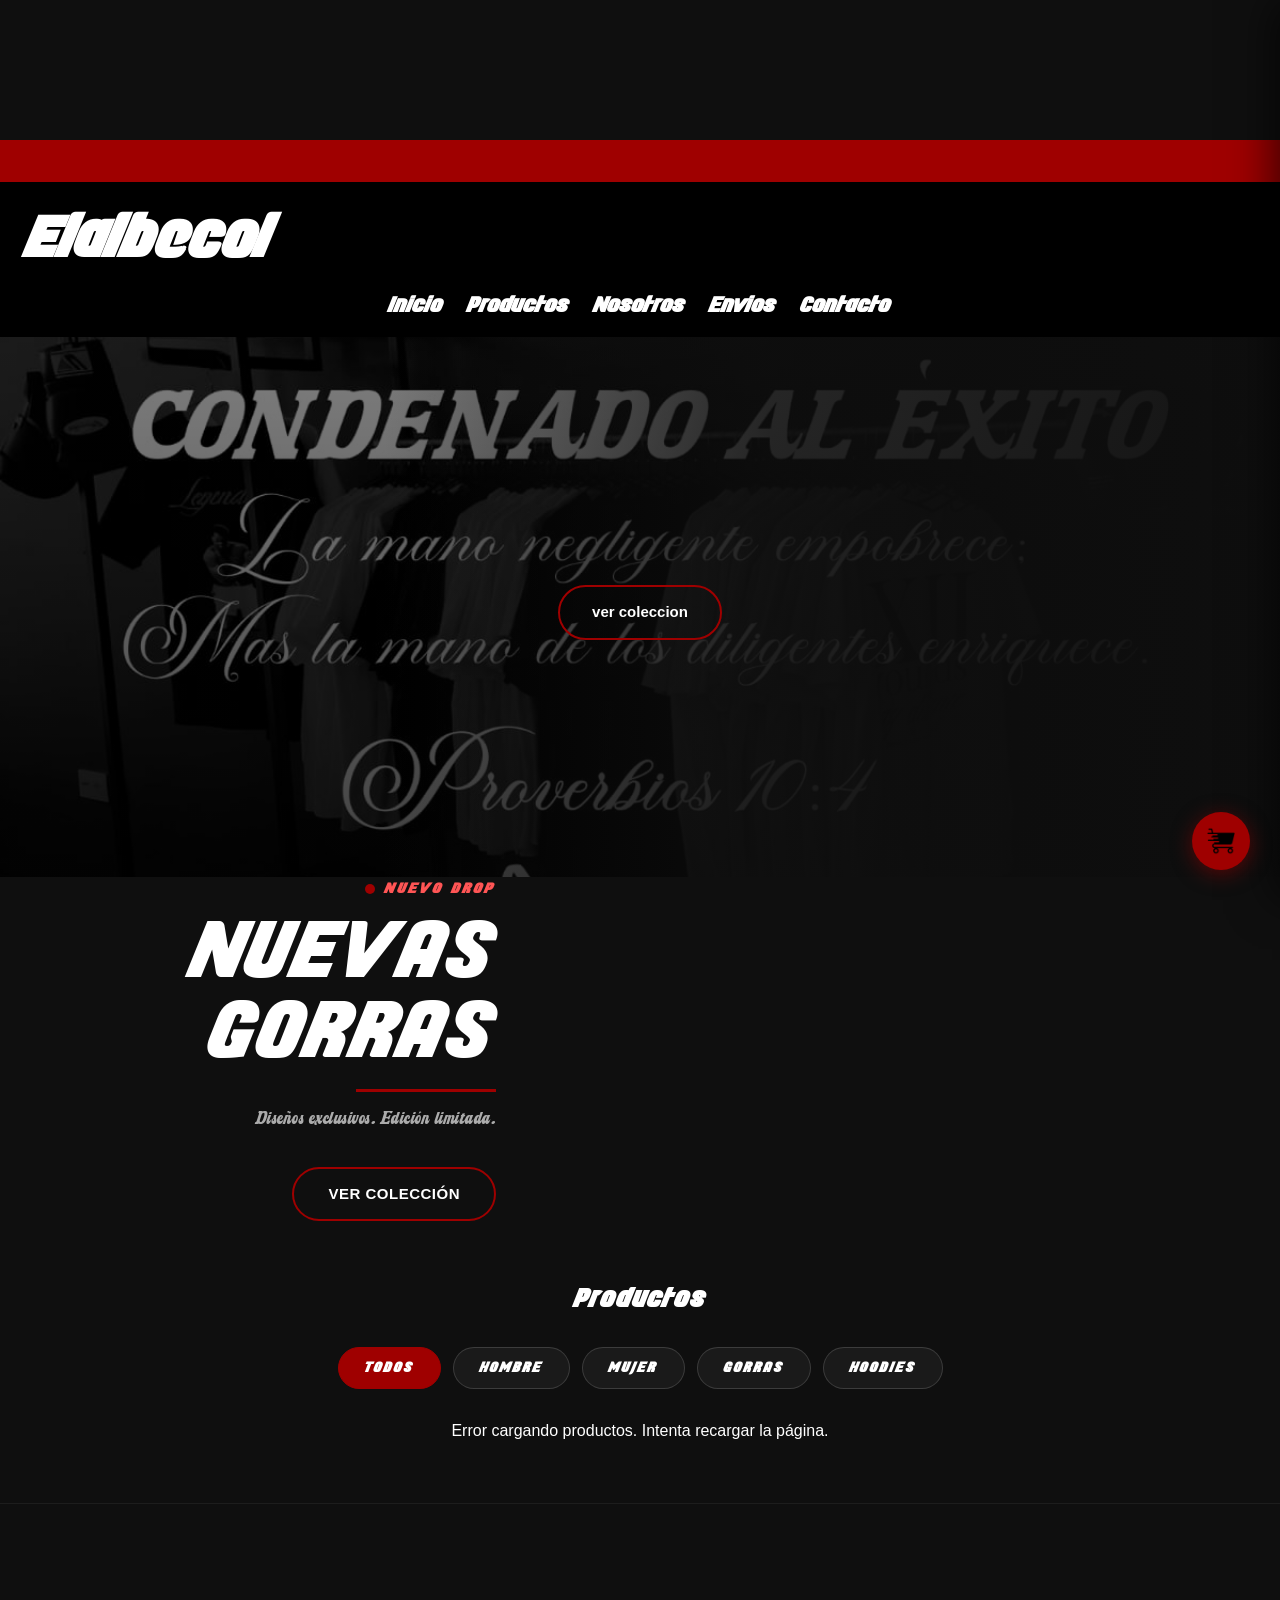
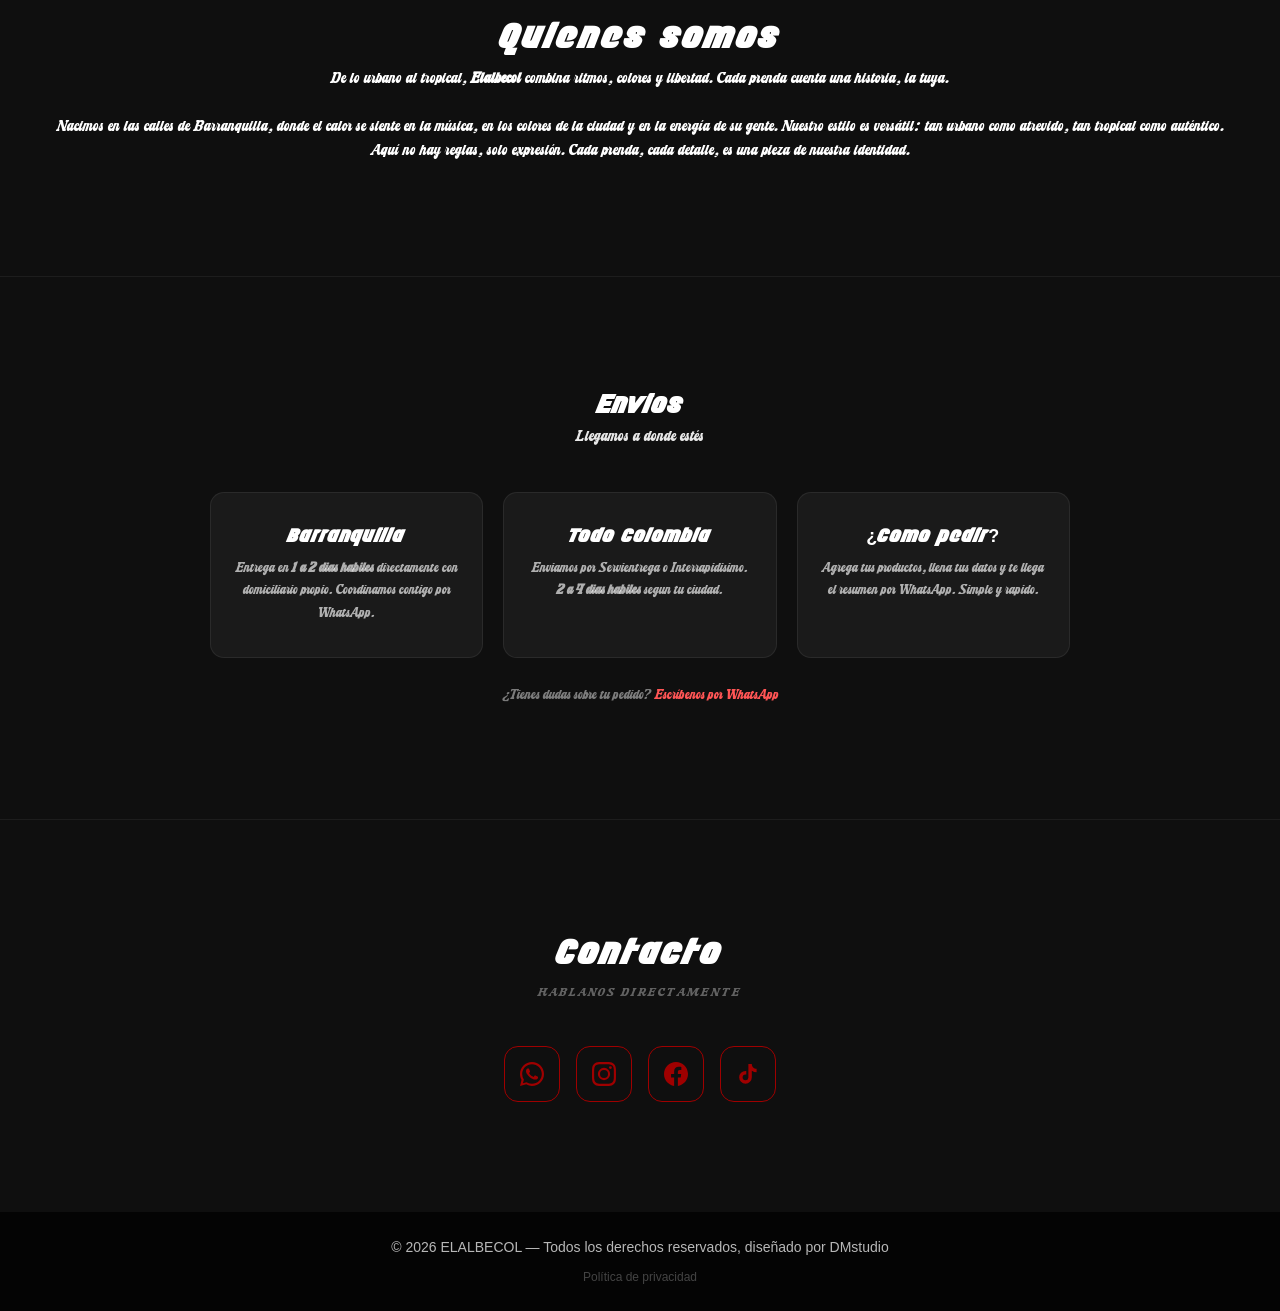
==== commit 9edd470e: "actualizacion de gorras y banner" ====
--- a/index.html
+++ b/index.html
@@ -14,14 +14,14 @@
   <meta name="description" content="Ropa urbana y tropical hecha para Barranquilla. Camisas, gorras y hoodies con identidad propia. Envíos a todo Colombia.">
   <meta name="keywords" content="ropa urbana barranquilla, camisas colombia, moda tropical, elalbecol, gorras, hoodies">
   <meta name="author" content="Elalbecol">
-  <link rel="canonical" href="https://eacol.netlify.app/">
+  <link rel="canonical" href="https://elalbecol.netlify.app/">
 
 
   <meta property="og:type" content="website">
-  <meta property="og:url" content="https://eacol.netlify.app/">
+  <meta property="og:url" content="https://elalbecol.netlify.app/">
   <meta property="og:title" content="Elalbecol | Moda Urbana y Tropical">
   <meta property="og:description" content="De lo urbano al tropical. Ropa con identidad, nacida en Barranquilla.">
-  <meta property="og:image" content="https://eacol.netlify.app/imagenes/fondoalbe.png">
+  <meta property="og:image" content="https://elalbecol.netlify.app/imagenes/fondoalbe.png">
   <meta property="og:image:width" content="1200">
   <meta property="og:image:height" content="630">
   <meta property="og:locale" content="es_CO">
@@ -29,7 +29,7 @@
   <meta name="twitter:card" content="summary_large_image">
   <meta name="twitter:title" content="Elalbecol | Moda Urbana y Tropical">
   <meta name="twitter:description" content="De lo urbano al tropical. Ropa con identidad, nacida en Barranquilla.">
-  <meta name="twitter:image" content="https://eacol.netlify.app/imagenes/fondoalbe.png">
+  <meta name="twitter:image" content="https://elalbecol.netlify.app/imagenes/fondoalbe.png">
 
   <link rel="stylesheet" href="style.css">
 
@@ -41,7 +41,9 @@
     gtag('js', new Date());
     gtag('config', 'G-L9CGC9F19G');
   </script>
+
 </head>
+
 
 <body>
   <div id="banner-promo">
@@ -63,7 +65,6 @@
   </div>
   <nav id="nav-menu">
     <a href="#inicio" class="nav-link">Inicio</a>
-    <a href="#mundial" class="nav-link nav-mundial">Mundial</a>
     <a href="#productos" class="nav-link">Productos</a>
     <a href="#nosotros" class="nav-link">Nosotros</a>
     <a href="#envios" class="nav-link">Envios</a>
@@ -73,41 +74,23 @@
 
 
 <section id="inicio" class="hero">
-  <h2></h2>
-  <p class="hero-sub"></p>
   <a href="#productos" class="btn-comprar-ahora">ver coleccion</a>
 </section>
-<!-- Banner colección Mundial -->
-  <div id="banner-mundial">
-    <div class="banner-mundial-track">
-      <span class="banner-mundial-inner">🇨🇴 &nbsp;NUEVA COLECCIÓN MUNDIAL 2026 — CAMISAS PERSONALIZADAS&nbsp; 🇦🇷 &nbsp;•&nbsp; ELIGE TU SELECCIÓN &nbsp;•&nbsp; 🇧🇷 &nbsp;NUEVA COLECCIÓN MUNDIAL 2026 — CAMISAS PERSONALIZADAS&nbsp; 🇨🇴 &nbsp;•&nbsp; ELIGE TU SELECCIÓN &nbsp;•&nbsp; 🇦🇷 &nbsp;NUEVA COLECCIÓN MUNDIAL 2026&nbsp; 🇧🇷</span>
-    </div>
-  </div>
-
-<!-- ===== SECCIÓN MUNDIAL 2026 ===== -->
-<section id="mundial" class="mundial-section">
-  <div class="mundial-bg-flags">
-    <div class="flag-col flag-col-co"></div>
-    <div class="flag-col flag-col-ar"></div>
-    <div class="flag-col flag-col-br"></div>
-  </div>
-  <div class="mundial-content">
-    <p class="mundial-eyebrow">Colección Especial</p>
-    <h2 class="mundial-titulo">MUNDIAL<br>2026</h2>
-    <p class="mundial-subtitulo">Camisas personalizadas de tu selección.<br>Diseño único, identidad propia.</p>
-    <div class="mundial-paises">
-      <div class="pais-card pais-co" onclick="filtrarPais('colombia', this)">
-        <span class="pais-flag">🇨🇴</span>
-        
-      </div>
-      <div class="pais-card pais-br" onclick="filtrarPais('brasil', this)">
-        <span class="pais-flag">🇧🇷</span>
-      </div>
-      <div class="pais-card pais-ar" onclick="filtrarPais('argentina', this)">
-        <span class="pais-flag">🇦🇷</span>
-        
-      </div>
-      
+
+<!-- ===== BANNER PROMOCIONAL - NUEVAS GORRAS ===== -->
+<section class="promo-banner">
+  <div class="promo-banner__overlay"></div>
+  <div class="promo-banner__content">
+    <span class="promo-banner__tag">
+      <span class="promo-banner__dot"></span>
+      NUEVO DROP
+    </span>
+    <h2 class="promo-banner__title">
+      NUEVAS<br>GORRAS
+    </h2>
+    <p class="promo-banner__subtitle">Diseños exclusivos. Edición limitada.</p>
+    <a href="#productos" class="promo-banner__cta">VER COLECCIÓN</a>
+  </div>
 </section>
 
 <section id="productos" class="productos">
@@ -115,7 +98,6 @@
 
   <div class="categorias">
     <button class="activo" onclick="filtrar('todos', this)">Todos</button>
-    <button class="btn-mundial" onclick="filtrarMundial(this)">Mundial 2026</button>
     <button onclick="filtrar('hombre', this)">Hombre</button>
     <button onclick="filtrar('mujer', this)">Mujer</button>
     <button onclick="filtrar('gorras', this)">Gorras</button>
@@ -123,12 +105,7 @@
     
   </div>
 
-  <div id="estado-carga" class="skeleton-grid">
-    <div class="skeleton-card"><div class="skeleton-img"></div><div class="skeleton-line skeleton-line-title"></div><div class="skeleton-line skeleton-line-price"></div></div>
-    <div class="skeleton-card"><div class="skeleton-img"></div><div class="skeleton-line skeleton-line-title"></div><div class="skeleton-line skeleton-line-price"></div></div>
-    <div class="skeleton-card"><div class="skeleton-img"></div><div class="skeleton-line skeleton-line-title"></div><div class="skeleton-line skeleton-line-price"></div></div>
-    <div class="skeleton-card"><div class="skeleton-img"></div><div class="skeleton-line skeleton-line-title"></div><div class="skeleton-line skeleton-line-price"></div></div>
-  </div>
+  <div id="estado-carga" class="estado-carga">Cargando productos...</div>
   <div class="productos-grid" id="lista-productos"></div>
 </section>
 
@@ -136,9 +113,10 @@
 <section id="nosotros" class="nosotros">
   <h2>Quienes somos</h2>
   <p class="texto-nosotros">
-    Somos una marca nacida en Barranquilla, inspirada en la energía de sus calles, la creatividad de su gente y la esencia única de la cultura caribeña. Creemos que la ropa es más que una prenda: es una forma de expresar quién eres, de dónde vienes y lo que representas.
-    Cada colección combina elementos del estilo urbano con nuestra identidad local, creando piezas auténticas para quienes buscan destacar sin perder sus raíces. Diseñamos para personas que viven con actitud, confianza y orgullo por su historia.
-    Desde Barranquilla, construimos una marca que celebra la cultura, la autenticidad y la libertad de ser uno mismo.<br>
+    De lo urbano al tropical, <strong>Elalbecol</strong> combina ritmos, colores y libertad. Cada prenda cuenta una historia, la tuya.<br><br>
+    Nacimos en las calles de Barranquilla, donde el calor se siente en la música,
+    en los colores de la ciudad y en la energía de su gente.
+    Nuestro estilo es versátil: tan urbano como atrevido, tan tropical como auténtico.<br>
     Aquí no hay reglas, solo expresión. Cada prenda, cada detalle, es una pieza de nuestra identidad.
   </p>
 </section>
@@ -207,15 +185,6 @@
 
 
 <footer class="footer">
-  <div class="metodos-pago">
-    <p class="metodos-pago-label">Métodos de pago</p>
-    <div class="metodos-pago-row">
-      <span class="metodo-chip">Nequi</span>
-      <span class="metodo-chip">Bancolombia</span>
-      <span class="metodo-chip">PSE</span>
-      <span class="metodo-chip">Pago contraentrega</span>
-    </div>
-  </div>
   <p>© 2026 ELALBECOL — Todos los derechos reservados, diseñado por DMstudio</p>
   <p style="margin-top:10px;font-size:12px;">
     <a href="privacidad.html" style="color:#fff;opacity:0.35;text-decoration:none;" target="_blank">Política de privacidad</a>
--- a/style.css
+++ b/style.css
@@ -549,12 +549,150 @@
   .carrito-formulario{padding:14px;}
   .carrito-formulario input,.carrito-formulario textarea{border-radius:10px;padding:12px;font-size:15px;}
   .ficha-panel{width:100vw;max-width:100vw;left:0;right:0;overflow-x:hidden;}
+<<<<<<< HEAD
+  .ficha-imagen{height:260px;}
+=======
   .ficha-imagen{height:320px;}
+>>>>>>> 65e200d39e47102fab65359506c259c4a1716391
   .ficha-nombre{font-size:20px;}
   .ficha-info{padding:16px 16px 28px;}
   .ficha-imagen-wrap{width:100%;max-width:100%;overflow:hidden;}
   .ficha-botones .btn-comprar-ahora{width:100%;box-sizing:border-box;}
 }
+<<<<<<< HEAD
+/* =====================================================
+   BANNER PROMOCIONAL - NUEVAS GORRAS
+===================================================== */
+.promo-banner{
+  position:relative;
+  width:100%;
+  height:600px;
+  max-height:60vh;
+  min-height:320px;
+  background-image:url('imagenes/gorra1.webp');
+  background-size:cover;
+  background-position:center 20%;
+  display:flex;
+  align-items:center;
+  justify-content:flex-end;
+  overflow:hidden;
+  margin:0;
+}
+
+.promo-banner__overlay{
+  position:absolute;
+  inset:0;
+  background:linear-gradient(
+    to right,
+    rgba(15,15,15,0) 30%,
+    rgba(15,15,15,.78) 60%,
+    rgba(15,15,15,.96) 100%
+  );
+}
+
+.promo-banner__content{
+  position:relative;
+  z-index:2;
+  text-align:right;
+  padding:0 5% 0 0;
+  max-width:560px;
+}
+
+.promo-banner__tag{
+  display:inline-flex;
+  align-items:center;
+  gap:10px;
+  color:#ff5555;
+  font-family:'Longhaul',sans-serif;
+  font-weight:600;
+  font-size:14px;
+  letter-spacing:3px;
+  text-transform:uppercase;
+  margin-bottom:14px;
+}
+
+.promo-banner__dot{
+  width:10px;
+  height:10px;
+  border-radius:50%;
+  background:#9f0000;
+  display:inline-block;
+}
+
+.promo-banner__title{
+  font-family:'Longhaul',sans-serif;
+  font-weight:400;
+  font-size:clamp(40px,6vw,76px);
+  line-height:1.05;
+  color:#fff;
+  margin:0 0 18px 0;
+  letter-spacing:2px;
+  text-transform:uppercase;
+}
+
+.promo-banner__title::after{
+  content:'';
+  display:block;
+  width:140px;
+  height:3px;
+  background:#9f0000;
+  margin:16px 0 0 auto;
+}
+
+.promo-banner__subtitle{
+  font-family:'Machton',sans-serif;
+  font-size:clamp(15px,2vw,18px);
+  color:rgba(255,255,255,.65);
+  letter-spacing:.5px;
+  margin:0 0 30px 0;
+}
+
+.promo-banner__cta{
+  display:inline-block;
+  background:transparent;
+  color:#fff;
+  border:2px solid #9f0000;
+  border-radius:30px;
+  font-family:Arial,Helvetica,sans-serif;
+  font-weight:600;
+  font-size:15px;
+  letter-spacing:.5px;
+  text-decoration:none;
+  padding:14px 34px;
+  transition:all .3s ease;
+}
+
+.promo-banner__cta:hover{
+  background:#9f0000;
+  transform:translateY(-2px);
+  box-shadow:0 0 18px rgba(159,0,0,.6);
+}
+
+@media (max-width:640px){
+  .promo-banner{
+    height:420px;
+    background-position:center 30%;
+    align-items:flex-end;
+    justify-content:center;
+  }
+  .promo-banner__overlay{
+    background:linear-gradient(
+      to top,
+      rgba(15,15,15,.96) 20%,
+      rgba(15,15,15,.55) 55%,
+      rgba(15,15,15,.15) 100%
+    );
+  }
+  .promo-banner__content{
+    max-width:100%;
+    text-align:center;
+    padding:0 24px;
+    margin-bottom:36px;
+  }
+  .promo-banner__title::after{
+    margin:14px auto 0 auto;
+  }
+=======
 
 /* =====================================================
    MUNDIAL 2026
@@ -708,4 +846,5 @@
   .pais-card{min-width:90px;padding:18px 16px;}
   .pais-flag{font-size:34px;}
   .banner-mundial-inner{font-size:10px;}
+>>>>>>> 65e200d39e47102fab65359506c259c4a1716391
 }
